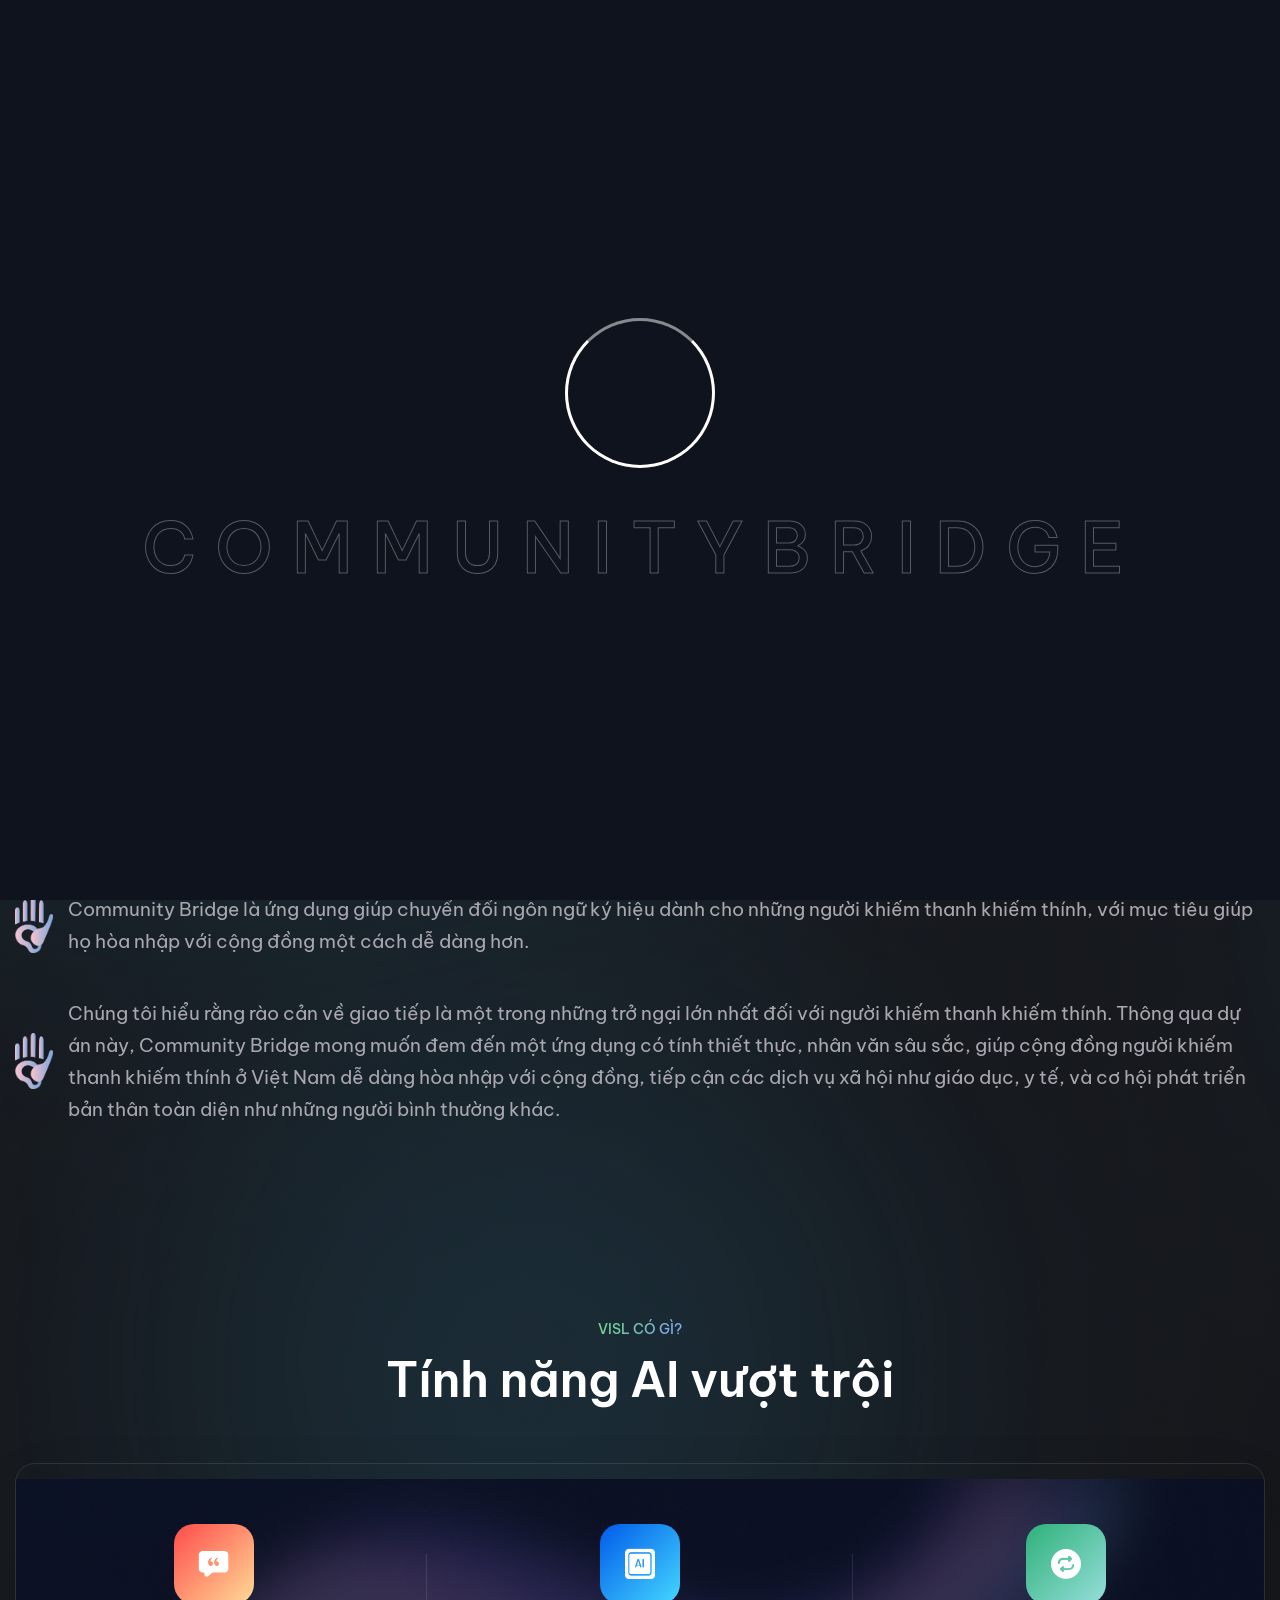
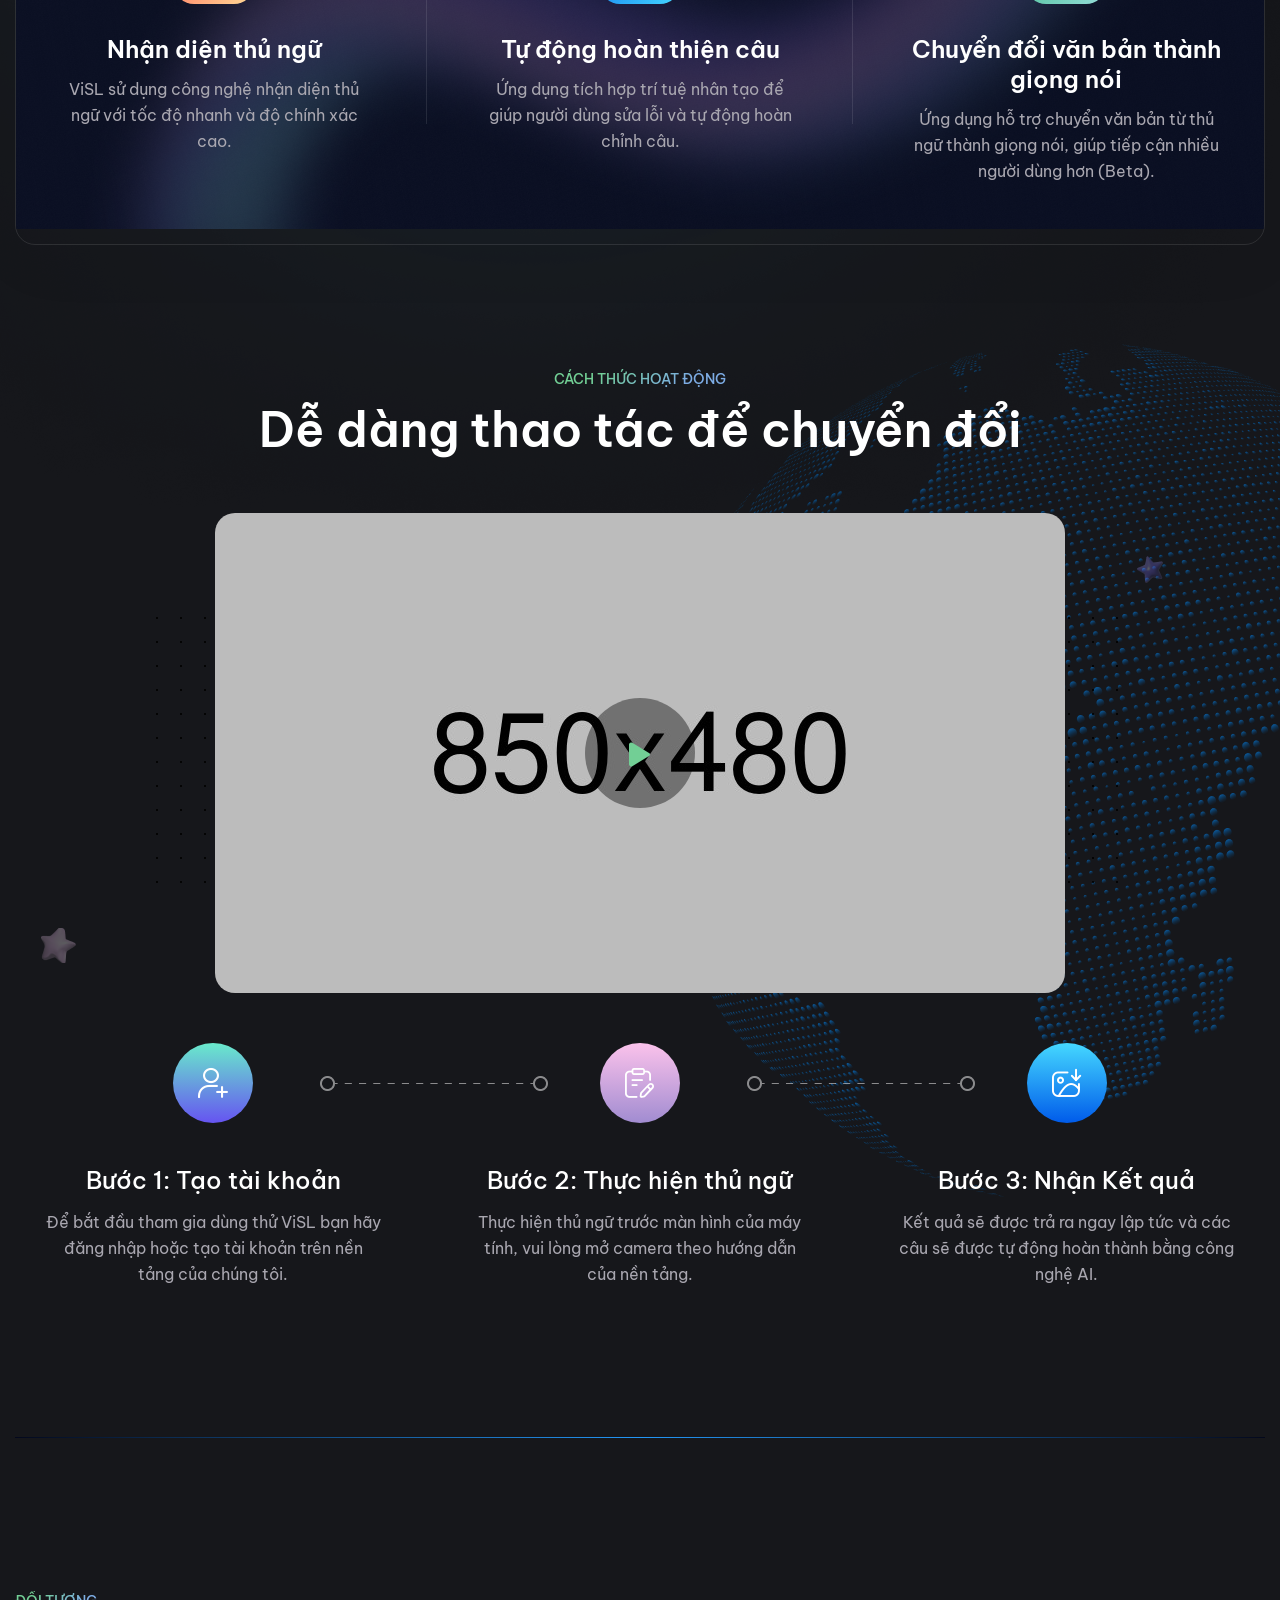
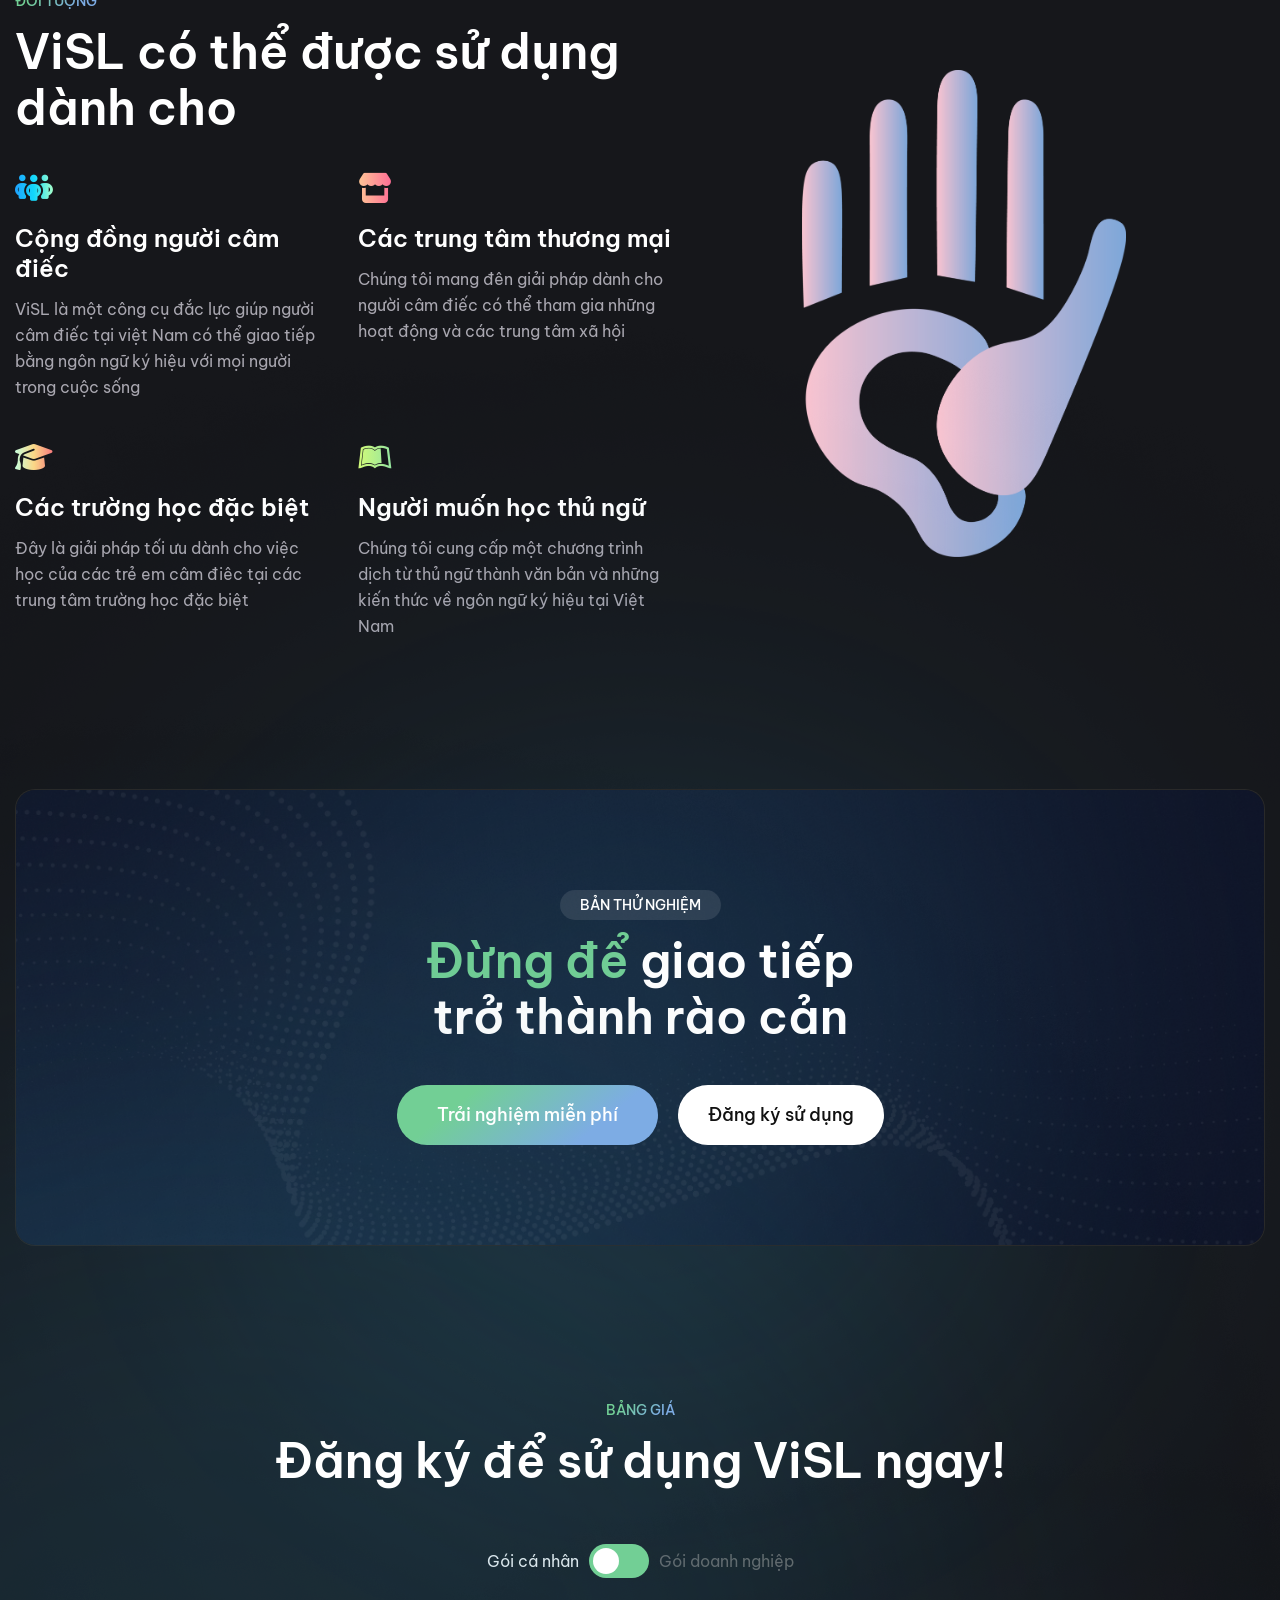
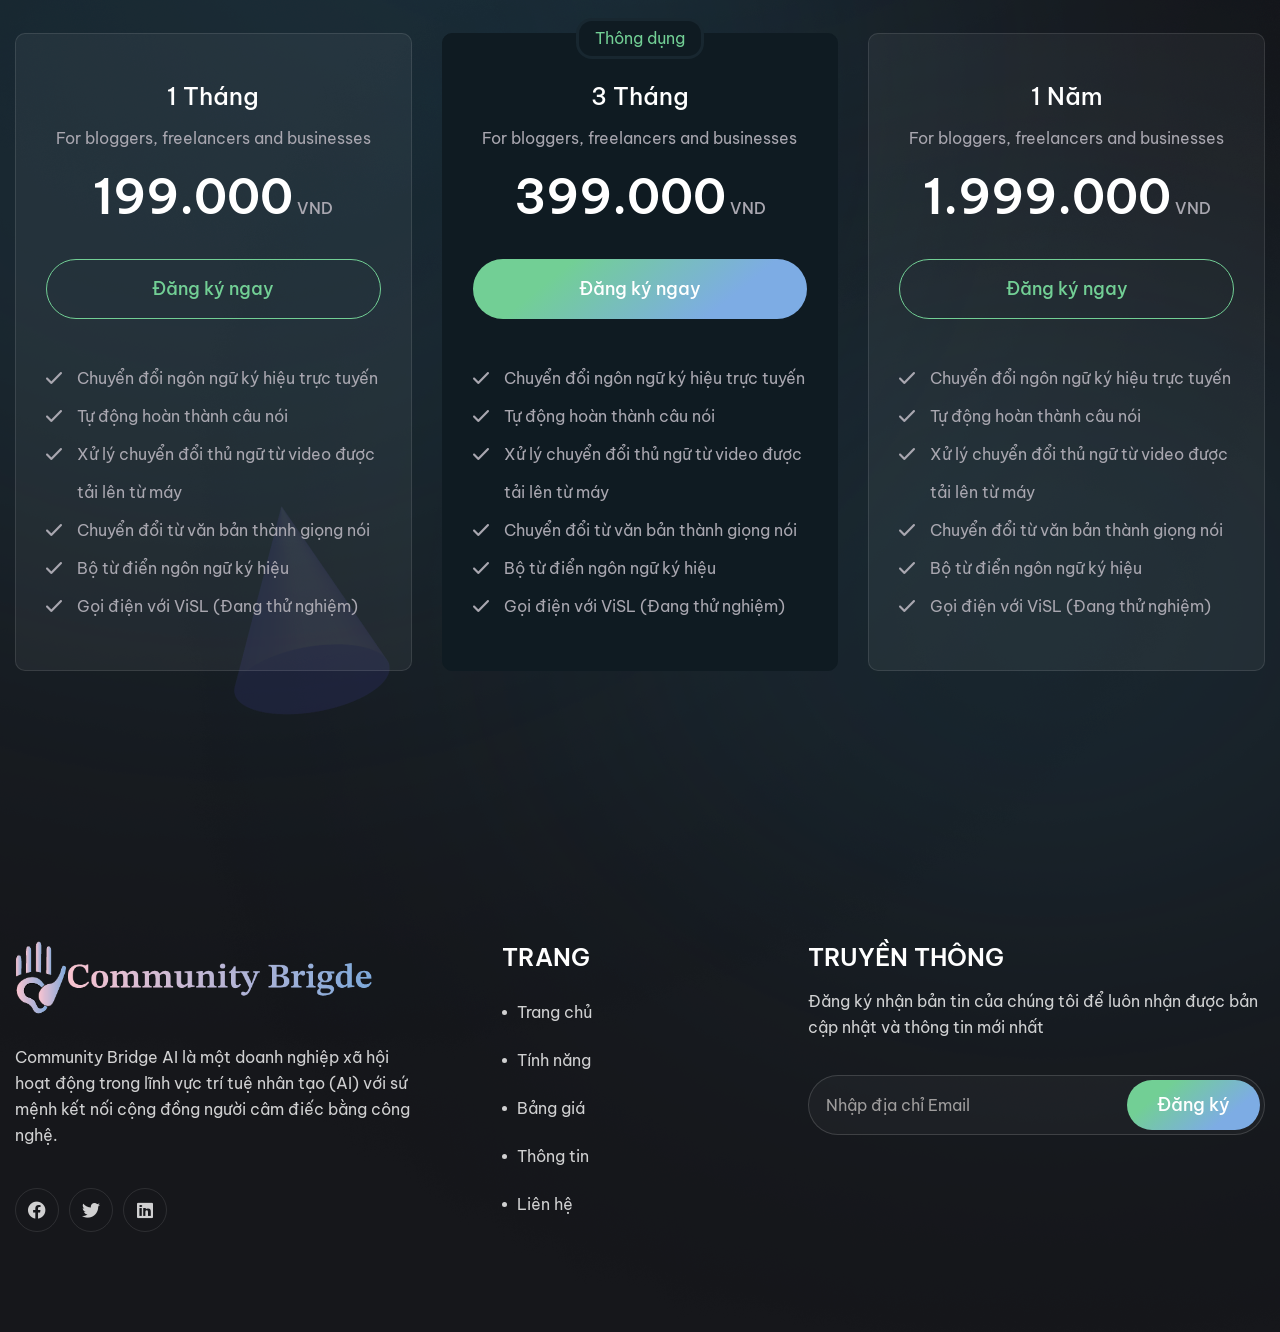
==== Frontend/index.html @ 220fd1aa "first" ====
<!DOCTYPE html>
<html lang="en">
<head>
<meta charset="utf-8">
<meta http-equiv="X-UA-Compatible" content="IE=edge">
<meta name="viewport" content="width=device-width, initial-scale=1.0, maximum-scale=1.0, user-scalable=0">


<title>VietNam SignLanguage Translate</title>

<!-- Fav Icon -->
<link rel="icon" href="./static/images/favicon64.png" type="image/x-icon">

<!-- Google Fonts -->
<link rel="preconnect" href="https://fonts.googleapis.com">
<link rel="preconnect" href="https://fonts.gstatic.com" crossorigin>
<link href="https://fonts.googleapis.com/css2?family=Be+Vietnam+Pro:ital,wght@0,100;0,200;0,300;0,400;0,500;0,600;0,700;0,800;0,900;1,100;1,200;1,300;1,400;1,500;1,600;1,700;1,800;1,900&display=swap" rel="stylesheet">
<link rel="stylesheet" href="https://cdnjs.cloudflare.com/ajax/libs/font-awesome/6.6.0/css/all.min.css">

<!-- Stylesheets -->
<link href="./static/css/font-awesome-all.css" rel="stylesheet">
<link href="./static/css/flaticon.css" rel="stylesheet">
<link href="./static/css/owl.css" rel="stylesheet">
<link href="./static/css/bootstrap.css" rel="stylesheet">
<link href="./static/css/jquery.fancybox.min.css" rel="stylesheet">
<link href="./static/css/animate.css" rel="stylesheet">
<link href="./static/css/aos.css" rel="stylesheet">
<link href="./static/css/nice-select.css" rel="stylesheet">
<link href="./static/css/elpath.css" rel="stylesheet">
<link href="./static/css/color2.css" id="jssDefault" rel="stylesheet">
<link href="./static/css/rtl.css" rel="stylesheet">
<link href="./static/css/style.css" rel="stylesheet">
<link href="./static/css/module-css/banner.css" rel="stylesheet">
<link href="./static/css/module-css/clients.css" rel="stylesheet">
<link href="./static/css/module-css/feature.css" rel="stylesheet">
<link href="./static/css/module-css/integrations.css" rel="stylesheet">
<link href="./static/css/module-css/working.css" rel="stylesheet">
<link href="./static/css/module-css/pricing.css" rel="stylesheet">
<link href="./static/css/module-css/testimonial.css" rel="stylesheet">
<link href="./static/css/module-css/cta.css" rel="stylesheet">
<link href="./static/css/responsive.css" rel="stylesheet">

</head>


<!-- page wrapper -->
<body>

    <div class="boxed_wrapper dark-home dark-color-2 ltr">


        <!-- preloader -->
        <div class="loader-wrap">
            <div class="preloader">
                <!-- <div class="preloader-close">close</div> -->
                <div id="handle-preloader" class="handle-preloader">
                    <div class="animation-preloader">
                        <div class="spinner"></div>
                        <div class="txt-loading">
                            <span data-text-preloader="c" class="letters-loading">
                                c
                            </span>
                            <span data-text-preloader="o" class="letters-loading">
                                o
                            </span>
                            <span data-text-preloader="m" class="letters-loading">
                                m
                            </span>
                            <span data-text-preloader="m" class="letters-loading">
                                m
                            </span>
                            <span data-text-preloader="u" class="letters-loading">
                                u
                            </span>
                            <span data-text-preloader="n" class="letters-loading">
                                n
                            </span>
                            <span data-text-preloader="i" class="letters-loading">
                                i
                            </span>
                            <span data-text-preloader="t" class="letters-loading">
                                t
                            </span>
                            <span data-text-preloader="y" class="letters-loading">
                                y
                            </span>
                            <span data-text-preloader="b" class="letters-loading">
                                b
                            </span>
                            <span data-text-preloader="r" class="letters-loading">
                                r
                            </span>
                            <span data-text-preloader="i" class="letters-loading">
                                i
                            </span>
                            <span data-text-preloader="d" class="letters-loading">
                                d
                            </span>
                            <span data-text-preloader="g" class="letters-loading">
                                g
                            </span>
                            <span data-text-preloader="e" class="letters-loading">
                                e
                            </span>
                        </div>
                    </div>   
                </div>
            </div>
        </div>
        <!-- preloader end -->


        <!-- page-direction -->
        <!-- <div class="page_direction">
            <div class="demo-rtl direction_switch"><button class="rtl">RTL</button></div>
            <div class="demo-ltr direction_switch"><button class="ltr">LTR</button></div>
        </div> -->
        <!-- page-direction end -->


        <!--Search Popup-->
        <!-- <div id="search-popup" class="search-popup">
            <div class="popup-inner">
                <div class="upper-box clearfix">
                    <figure class="logo-box pull-left"><a href="index.html"><img src="./static/images/logo-3.png" alt=""></a></figure>
                    <div class="close-search pull-right"><span class="icon-44"></span></div>
                </div>
                <div class="overlay-layer"></div>
                <div class="auto-container">
                    <div class="search-form">
                        <form method="post" action="index.html">
                            <div class="form-group">
                                <fieldset>
                                    <input type="search" class="form-control" name="search-input" value="" placeholder="Type your keyword and hit" required >
                                    <button type="submit"><i class="icon-1"></i></button>
                                </fieldset>
                            </div>
                        </form>
                    </div>
                </div>
            </div>
        </div> -->


        <!-- main header -->
        <header class="main-header header-style-seven">
            <!-- header-lower -->
            <div class="header-lower">
                <div class="auto-container">
                    <div class="outer-box">
                        <div class="col-lg-2 col-md-6 col-sm-12 logo-box">
                            <figure class="logo"><a href="index.html"><img src="./static/images/logo/logoknen.png" alt="" style="max-width: 120%;"></a></figure>
                        </div>
                        <div class="col-lg-8 col-md-6 col-sm-12 menu-area">
                            <!--Mobile Navigation Toggler-->
                            <div class="mobile-nav-toggler">
                                <i class="icon-bar"></i>
                                <i class="icon-bar"></i>
                                <i class="icon-bar"></i>
                            </div>
                            <nav class="main-menu navbar-expand-md navbar-light clearfix">
                                <div class="collapse navbar-collapse show clearfix" id="navbarSupportedContent">
                                    <ul class="navigation clearfix">
                                        <li><a href="/">TRANG CHỦ</a></li>                                         
                                        <li><a href="#tinhnang">TÍNH NĂNG</a></li> 
                                        <li><a href="#banggia">BẢNG GIÁ</a></li>                                                                               
                                        <li><a href="#">THÔNG TIN</a></li>                                          
                                        <li><a href="/contact">LIÊN HỆ</a></li> 
                                    </ul>
                                </div>
                            </nav>
                        </div>
                        <div class="col-lg-2 col-md-6 col-sm-12">
                            <div class="userinfo" id="user-info" style="opacity: 0;">
                                <div class="ava">
                                    <img src="./static/images/icons/flag-1.png" alt="">
                                </div>
                                <div class="user">
                                    <nav class="main-menu navbar-expand-md navbar-light clearfix">
                                        <ul class="navigation clearfix">
                                            <li class="current dropdown">
                                                <a href="#" id="username-display">{{user}}</a>
                                                <ul>
                                                    <li><a href="#">VISL Translator</a></li>
                                                    <li><a href="#">VISL Videocall</a></li>
                                                    <li><a href="#" onclick="logout()">Đăng xuất</a></li>
                                                </ul>
                                            </li> 
                                        </ul>
                                    </nav>
                                </div>
                            </div>
                        
                            <div class="btn-box" id="user-info-box" style="display: flex; justify-content: center; align-items: center;">
                                <a href="/account" class="theme-btn btn-one" style="padding: 10px 40px;">TÀI KHOẢN</a>
                            </div>
                        </div>
                    </div>
                </div>
            </div>

            <!--sticky Header-->
            <div class="sticky-header">
                <div class="auto-container">
                    <div class="outer-box">
                        <div class="col-lg-2 col-md-6 col-sm-12 logo-box">
                            <figure class="logo"><a href="index.html"><img src="./static/images/logo/logoknen.png" alt="" style="max-width: 120%;"></a></figure>
                        </div>
                        <div class="col-lg-8 col-md-6 col-sm-12 menu-area">
                            <nav class="main-menu clearfix">
                                <!--Keep This Empty / Menu will come through Javascript-->
                            </nav>
                        </div>
                        <div class="col-lg-2 col-md-6 col-sm-12">
                            <div class="userinfo" id="user-info-sticky" style="opacity: 0;">
                                <div class="ava">
                                    <img src="./static/images/icons/flag-1.png" alt="">
                                </div>
                                <div class="user">
                                    <nav class="main-menu-sticky navbar-expand-md navbar-light clearfix">
                                        <ul class="navigation clearfix">
                                            <li class="current dropdown">
                                                <a href="#" id="username-display-sticky">User Name</a>
                                                <ul>
                                                    <li><a href="#">Image Generate</a></li>
                                                    <li><a href="#">Image Generator Dark</a></li>
                                                    <li><a href="/logout" onclick="logout()">Đăng xuất</a></li>
                                                </ul>
                                            </li> 
                                        </ul>
                                    </nav>
                                </div>
                            </div>
                        
                            <div class="btn-box" id="user-info-box-sticky" style="display: flex; justify-content: center; align-items: center;">
                                <a href="/account" class="theme-btn btn-one" style="padding: 10px 40px;">TÀI KHOẢN</a>
                            </div>
                        </div>
                    </div>
                </div>
            </div>
        </header>
        <!-- main-header end -->


        <!-- Mobile Menu  -->
        <div class="mobile-menu">
            <div class="menu-backdrop"></div>
            <div class="close-btn"><i class="fas fa-times"></i></div>
            
            <nav class="menu-box">
                <div class="nav-logo"><a href="index.html"><img src="./static/images/logo-2.png" alt="" title=""></a></div>
                <div class="menu-outer"><!--Here Menu Will Come Automatically Via Javascript / Same Menu as in Header--></div>
                <div class="contact-info">
                    <h4>Contact Info</h4>
                    <ul>
                        <li>Chicago 12, Melborne City, USA</li>
                        <li><a href="tel:+8801682648101">+88 01682648101</a></li>
                        <li><a href="mailto:info@example.com">info@example.com</a></li>
                    </ul>
                </div>
                <div class="social-links">
                    <ul class="clearfix">
                        <li><a href="index.html"><span class="fab fa-twitter"></span></a></li>
                        <li><a href="index.html"><span class="fab fa-facebook-square"></span></a></li>
                        <li><a href="index.html"><span class="fab fa-pinterest-p"></span></a></li>
                        <li><a href="index.html"><span class="fab fa-instagram"></span></a></li>
                        <li><a href="index.html"><span class="fab fa-youtube"></span></a></li>
                    </ul>
                </div>
            </nav>
        </div><!-- End Mobile Menu -->


        <!-- banner-style-seven -->
        <section class="banner-style-seven pb_150 centred">
            <div class="pattern-layer" style="background-image: url(./static/images/shape/shape-54.png);"></div>
            <div class="auto-container">
                <div class="inner-box">
                    <div class="content-box mb_110">
                        <h2>Chuyển đổi ngôn ngữ ký hiệu </br> <span class="animation_text_word"> </span></h2>
                        <p>Chương trình chuyển đổi ngôn ngữ ký hiệu sang văn bản ViSL dành cho cộng đồng người câm, điếc tại Việt Nam</p>
                        <a href="/demo" class="theme-btn btn-one">Dùng thử miễn phí</a>
                    </div>
                    <div class="about-us-content" style="position: relative;">
                        <!-- Logo within the content box -->
                        <div class="logocompany">
                            <img src="./static/images/logo/logoknen.png" alt="Community Bridge Logo" style="width: 20%;">
                        </div>
                        <div class="content-company">
                            <h2>VỀ CHÚNG TÔI</h2>
                            <p>
                                <img src="./static/images/logo/Logoto.png" alt="Icon" > Community Bridge là ứng dụng giúp chuyển đổi ngôn ngữ ký hiệu dành cho những người khiếm thanh khiếm thính, với mục tiêu giúp họ hòa nhập với cộng đồng một cách dễ dàng hơn.
                            </p>
                            <p>
                                <img src="./static/images/logo/Logoto.png" alt="Icon" > Chúng tôi hiểu rằng rào cản về giao tiếp là một trong những trở ngại lớn nhất đối với người khiếm thanh khiếm thính. Thông qua dự án này, Community Bridge mong muốn đem đến một ứng dụng có tính thiết thực, nhân văn sâu sắc, giúp cộng đồng người khiếm thanh khiếm thính ở Việt Nam dễ dàng hòa nhập với cộng đồng, tiếp cận các dịch vụ xã hội như giáo dục, y tế, và cơ hội phát triển bản thân toàn diện như những người bình thường khác.
                            </p>
                        </div>
                        
                    </div>
                    
                </div>
            </div>
        </section>
        <!-- banner-style-seven end -->


        <!-- clients-section -->
        <!-- <section class="clients-section home-7 pt_150 pb_150">
            <div class="auto-container">
                <div class="clients-logo-list">
                    <figure class="clients-logo"><a href="index.html"><img src="./static/images/clients/clients-29.png" alt=""></a></figure>
                    <figure class="clients-logo"><a href="index.html"><img src="./static/images/clients/clients-30.png" alt=""></a></figure>
                    <figure class="clients-logo"><a href="index.html"><img src="./static/images/clients/clients-31.png" alt=""></a></figure>
                    <figure class="clients-logo"><a href="index.html"><img src="./static/images/clients/clients-32.png" alt=""></a></figure>
                    <figure class="clients-logo"><a href="index.html"><img src="./static/images/clients/clients-33.png" alt=""></a></figure>
                </div>
            </div>
        </section> -->
        <!-- clients-section end -->


        <!-- feature-style-three -->
        <section class="feature-style-three pb_120  centred">
            <div class="auto-container" id="tinhnang">
                <div class="sec-title mb_55">
                    <span class="sub-title">ViSL có gì?</span>
                    <h2>Tính năng AI vượt trội</h2>
                </div>
                <div class="inner-container">
                    <div class="shape" style="background-image: url(./static/images/shape/shape-55.png);"></div>
                    <div class="row clearfix">
                        <div class="col-lg-4 col-md-6 col-sm-12 feature-block">
                            <div class="feature-block-two">
                                <div class="inner-box">
                                    <div class="icon-box"><i class="icon-17"></i></div>
                                    <h3><a href="index-5.html">Nhận diện thủ ngữ</a></h3>
                                    <p>ViSL sử dụng công nghệ nhận diện thủ ngữ với tốc độ nhanh và độ chính xác cao.</p>
                                </div>
                            </div>
                        </div>
                        <div class="col-lg-4 col-md-6 col-sm-12 feature-block">
                            <div class="feature-block-two">
                                <div class="inner-box">
                                    <div class="icon-box"><i class="icon-16"></i></div>
                                    <h3><a href="index-5.html">Tự động hoàn thiện câu</a></h3>
                                    <p>Ứng dụng tích hợp trí tuệ nhân tạo để giúp người dùng sửa lỗi và tự động hoàn chỉnh câu.</p>
                                </div>
                            </div>
                        </div>
                        <div class="col-lg-4 col-md-6 col-sm-12 feature-block">
                            <div class="feature-block-two">
                                <div class="inner-box">
                                    <div class="icon-box"><i class="icon-18"></i></div>
                                    <h3><a href="index-5.html">Chuyển đổi văn bản thành giọng nói</a></h3>
                                    <p>Ứng dụng hỗ trợ chuyển văn bản từ thủ ngữ thành giọng nói, giúp tiếp cận nhiều người dùng hơn (Beta).</p>
                                </div>
                            </div>
                        </div>
                    </div>
                </div>
            </div>
        </section>
        <!-- feature-style-three end -->


        <!-- integrations-style-five -->
        <!-- <section class="integrations-style-five">
            <div class="pattern-layer" style="background-image: url(./static/images/shape/shape-58.png);"></div>
            <div class="outer-container">
                <ul class="list-item mb_25">
                    <li>
                        <div class="icon"><img src="./static/images/icons/icon-10.png" alt=""></div>
                        <h4>New Intuitive Editor</h4>
                    </li>
                    <li>
                        <div class="icon"><img src="./static/images/icons/icon-11.png" alt=""></div>
                        <h4>Follow up Emails</h4>
                    </li>
                    <li>
                        <div class="icon"><img src="./static/images/icons/icon-12.png" alt=""></div>
                        <h4>Image Generate</h4>
                    </li>
                    <li>
                        <div class="icon"><img src="./static/images/icons/icon-13.png" alt=""></div>
                        <h4>Voice Changing</h4>
                    </li>
                    <li>
                        <div class="icon"><img src="./static/images/icons/icon-14.png" alt=""></div>
                        <h4>Store Management</h4>
                    </li>
                    <li>
                        <div class="icon"><img src="./static/images/icons/icon-15.png" alt=""></div>
                        <h4>Business Management</h4>
                    </li>
                    <li>
                        <div class="icon"><img src="./static/images/icons/icon-10.png" alt=""></div>
                        <h4>New Intuitive Editor</h4>
                    </li>
                    <li>
                        <div class="icon"><img src="./static/images/icons/icon-11.png" alt=""></div>
                        <h4>Follow up Emails</h4>
                    </li>
                    <li>
                        <div class="icon"><img src="./static/images/icons/icon-12.png" alt=""></div>
                        <h4>Image Generate</h4>
                    </li>
                    <li>
                        <div class="icon"><img src="./static/images/icons/icon-13.png" alt=""></div>
                        <h4>Voice Changing</h4>
                    </li>
                    <li>
                        <div class="icon"><img src="./static/images/icons/icon-14.png" alt=""></div>
                        <h4>Store Management</h4>
                    </li>
                    <li>
                        <div class="icon"><img src="./static/images/icons/icon-15.png" alt=""></div>
                        <h4>Business Management</h4>
                    </li>
                    <li>
                        <div class="icon"><img src="./static/images/icons/icon-10.png" alt=""></div>
                        <h4>New Intuitive Editor</h4>
                    </li>
                    <li>
                        <div class="icon"><img src="./static/images/icons/icon-11.png" alt=""></div>
                        <h4>Follow up Emails</h4>
                    </li>
                    <li>
                        <div class="icon"><img src="./static/images/icons/icon-12.png" alt=""></div>
                        <h4>Image Generate</h4>
                    </li>
                    <li>
                        <div class="icon"><img src="./static/images/icons/icon-13.png" alt=""></div>
                        <h4>Voice Changing</h4>
                    </li>
                    <li>
                        <div class="icon"><img src="./static/images/icons/icon-14.png" alt=""></div>
                        <h4>Store Management</h4>
                    </li>
                    <li>
                        <div class="icon"><img src="./static/images/icons/icon-15.png" alt=""></div>
                        <h4>Business Management</h4>
                    </li>
                </ul>
                <ul class="list-item">
                    <li>
                        <div class="icon"><img src="./static/images/icons/icon-12.png" alt=""></div>
                        <h4>Image Generate</h4>
                    </li>
                    <li>
                        <div class="icon"><img src="./static/images/icons/icon-13.png" alt=""></div>
                        <h4>Voice Changing</h4>
                    </li>
                    <li>
                        <div class="icon"><img src="./static/images/icons/icon-14.png" alt=""></div>
                        <h4>Store Management</h4>
                    </li>
                    <li>
                        <div class="icon"><img src="./static/images/icons/icon-15.png" alt=""></div>
                        <h4>Business Management</h4>
                    </li>
                    <li>
                        <div class="icon"><img src="./static/images/icons/icon-16.png" alt=""></div>
                        <h4>Content Creating</h4>
                    </li>
                    <li>
                        <div class="icon"><img src="./static/images/icons/icon-17.png" alt=""></div>
                        <h4>Data Analytics</h4>
                    </li>
                    <li>
                        <div class="icon"><img src="./static/images/icons/icon-12.png" alt=""></div>
                        <h4>Image Generate</h4>
                    </li>
                    <li>
                        <div class="icon"><img src="./static/images/icons/icon-13.png" alt=""></div>
                        <h4>Voice Changing</h4>
                    </li>
                    <li>
                        <div class="icon"><img src="./static/images/icons/icon-14.png" alt=""></div>
                        <h4>Store Management</h4>
                    </li>
                    <li>
                        <div class="icon"><img src="./static/images/icons/icon-15.png" alt=""></div>
                        <h4>Business Management</h4>
                    </li>
                    <li>
                        <div class="icon"><img src="./static/images/icons/icon-16.png" alt=""></div>
                        <h4>Content Creating</h4>
                    </li>
                    <li>
                        <div class="icon"><img src="./static/images/icons/icon-17.png" alt=""></div>
                        <h4>Data Analytics</h4>
                    </li>
                    <li>
                        <div class="icon"><img src="./static/images/icons/icon-12.png" alt=""></div>
                        <h4>Image Generate</h4>
                    </li>
                    <li>
                        <div class="icon"><img src="./static/images/icons/icon-13.png" alt=""></div>
                        <h4>Voice Changing</h4>
                    </li>
                    <li>
                        <div class="icon"><img src="./static/images/icons/icon-14.png" alt=""></div>
                        <h4>Store Management</h4>
                    </li>
                    <li>
                        <div class="icon"><img src="./static/images/icons/icon-15.png" alt=""></div>
                        <h4>Business Management</h4>
                    </li>
                    <li>
                        <div class="icon"><img src="./static/images/icons/icon-16.png" alt=""></div>
                        <h4>Content Creating</h4>
                    </li>
                    <li>
                        <div class="icon"><img src="./static/images/icons/icon-17.png" alt=""></div>
                        <h4>Data Analytics</h4>
                    </li>
                </ul>
            </div>
        </section> -->
        <!-- integrations-style-five end -->


        <!-- working-style-three -->
        <section class="working-style-three centred pb_120">
            <div class="pattern-layer-2" style="background-image: url(./static/images/shape/shape-56.png);"></div>
            <div class="auto-container">
                <div class="sec-title mb_55">
                    <span class="sub-title">Cách thức hoạt động</span>
                    <h2>Dễ dàng thao tác để chuyển đổi</h2>
                </div>
                <div class="upper-box mb_50 p_relative">
                    <div class="image-shape">
                        <div class="shape-1" style="background-image: url(./static/images/shape/shape-36.png);"></div>
                        <div class="shape-2 rotate-me" style="background-image: url(./static/images/shape/shape-37.png);"></div>
                        <div class="shape-3 rotate-me" style="background-image: url(./static/images/shape/shape-38.png);"></div>
                    </div>
                    <div class="video-inner" style="background-image: url(./static/images/resource/video-2.jpg);">
                        <div class="video-btn">
                            <a href="https://www.youtube.com/watch?v=nfP5N9Yc72A&amp;t=28s" class="lightbox-image video-btn" data-caption=""><i class="icon-15"></i></a>
                        </div>    
                    </div>
                </div>
                <div class="row clearfix">
                    <div class="col-lg-4 col-md-6 col-sm-12 working-block">
                        <div class="working-block-two">
                            <div class="inner-box">
                                <div class="shape" style="background-image: url(./static/images/shape/shape-13.png);"></div>
                                <div class="icon-box"><i class="icon-10"></i></div>
                                <h3>Bước 1: Tạo tài khoản</h3>
                                <p>Để bắt đầu tham gia dùng thử ViSL bạn hãy đăng nhập hoặc tạo tài khoản trên nền tảng của chúng tôi.</p>
                            </div>
                        </div>
                    </div>
                    <div class="col-lg-4 col-md-6 col-sm-12 working-block">
                        <div class="working-block-two">
                            <div class="inner-box">
                                <div class="shape" style="background-image: url(./static/images/shape/shape-13.png);"></div>
                                <div class="icon-box"><i class="icon-11"></i></div>
                                <h3>Bước 2: Thực hiện thủ ngữ</h3>
                                <p>Thực hiện thủ ngữ trước màn hình của máy tính, vui lòng mở camera theo hướng dẫn của nền tảng.</p>
                            </div>
                        </div>
                    </div>
                    <div class="col-lg-4 col-md-6 col-sm-12 working-block">
                        <div class="working-block-two">
                            <div class="inner-box">
                                <div class="icon-box"><i class="icon-12"></i></div>
                                <h3>Bước 3: Nhận Kết quả</h3>
                                <p>Kết quả sẽ được trả ra ngay lập tức và các câu sẽ được tự động hoàn thành bằng công nghệ AI.</p>
                            </div>
                        </div>
                    </div>
                </div>
            </div>
        </section>
        <!-- working-style-three end -->


        <!-- feature-style-five -->
        <section class="feature-style-five">
            <div class="auto-container">
                <div class="inner-container pt_150 pb_150">
                    <div class="row align-items-center">
                        <div class="col-lg-7 col-md-12 col-sm-12 content-column">
                            <div class="content_block_seven">
                                <div class="content-box mr_60">
                                    <div class="sec-title mb_35">
                                        <span class="sub-title">Đối tượng</span>
                                        <h2>ViSL có thể được sử dụng dành cho</h2>
                                    </div>
                                    <div class="inner-box">
                                        <div class="row clearfix">
                                            <div class="col-lg-6 col-md-6 col-sm-12 single-column">
                                                <div class="single-item mb_40">
                                                    <div class="icon-box"><i class="fa-solid fa-people-group" style="color: #72cf95;"></i></div>
                                                    <h3>Cộng đồng người câm điếc</h3>
                                                    <p>ViSL là một công cụ đắc lực giúp người câm điếc tại việt Nam có thể giao tiếp bằng ngôn ngữ ký hiệu với mọi người trong cuộc sống </p>
                                                </div>
                                            </div>
                                            <div class="col-lg-6 col-md-6 col-sm-12 single-column">
                                                <div class="single-item mb_40">
                                                    <div class="icon-box"><i class="fa-solid fa-store" style="color: #72cf95;"></i></div>
                                                    <h3>Các trung tâm thương mại</h3>
                                                    <p>Chúng tôi mang đên giải pháp dành cho người câm điếc có thể tham gia những hoạt động và các trung tâm xã hội</p>
                                                </div>
                                            </div>
                                            <div class="col-lg-6 col-md-6 col-sm-12 single-column">
                                                <div class="single-item">
                                                    <div class="icon-box"><i class="fa-solid fa-graduation-cap" style="color: #72cf95;"></i></div>
                                                    <h3>Các trường học đặc biệt</h3>
                                                    <p>Đây là giải pháp tối ưu dành cho việc học của các trẻ em câm điêc tại các trung tâm trường học đặc biệt</p>
                                                </div>
                                            </div>
                                            <div class="col-lg-6 col-md-6 col-sm-12 single-column">
                                                <div class="single-item">
                                                    <div class="icon-box"><i class="fa-brands fa-leanpub" style="color: #72cf95;"></i></div>
                                                    <h3>Người muốn học thủ ngữ</h3>
                                                    <p>Chúng tôi cung cấp một chương trình dịch từ thủ ngữ thành văn bản và những kiến thức về ngôn ngữ ký hiệu tại Việt Nam</p>
                                                </div>
                                            </div>
                                        </div>
                                    </div>
                                </div>
                            </div>
                        </div>
                        <div class="col-lg-5 col-md-12 col-sm-12 image-column">
                            <div class="image-box ml_40">
                                <figure class="image"><img src="./static/images/logo/Logoto.png" alt=""></figure>
                                
                            </div>
                        </div>
                    </div>
                </div>
            </div>
        </section>
        <!-- feature-style-five end -->


        <!-- cta-style-two -->
        <section class="cta-style-two centred">
            <div class="pattern-layer-2" style="background-image: url(./static/images/shape/shape-59.png);"></div>
            <div class="auto-container">
                <div class="inner-container">
                    <div class="pattern-layer" style="background-image: url(./static/images/shape/shape-57.png);"></div>
                    <div class="sec-title light mb_40">
                        <span class="sub-title-three">Bản thử nghiệm</span>
                        <h2><span>Đừng để  </span>giao tiếp<br>trở thành rào cản</h2>
                    </div>
                    <!-- <p>Convert word into an Sales in more second</p> -->
                    <div class="btn-box">
                        <a href="index-6.html" class="theme-btn btn-one mr_20">Trải nghiệm miễn phí</a>
                        <a href="index-6.html" class="theme-btn btn-two">Đăng ký sử dụng</a>
                    </div>
                </div>
            </div>
        </section>
        <!-- cta-style-two end -->


        <!-- pricing-style-four -->
        <section class="pricing-style-four pt_150 pb_120 centred">
            <div class="pattern-layer" >
                <div class="pattern-1" style="background-image: url(./static/images/shape/shape-60.png);"></div>
                <div class="pattern-2" style="background-image: url(./static/images/shape/shape-61.png);"></div>
                <div class="pattern-3 float-bob-y" style="background-image: url(./static/images/shape/shape-62.png);"></div>
            </div>
            <div class="auto-container">
                <div class="sec-title mb_55">
                    <span class="sub-title">Bảng giá</span>
                    <h2>Đăng ký để sử dụng ViSL ngay!</h2>
                </div>
                <div class="tabs-box">
                    <!-- <div class="tab-btn-box p_relative mb_60">
                        <ul class="tab-btns tab-buttons p_relative clearfix">
                            <li class="tab-btn active-btn" data-tab="#tab-1">Gói cá nhân</li>
                            <li class="tab-btn" data-tab="#tab-2">Gói doanh nghiệp</li>
                        </ul>
                    </div> -->

                    <div class="toggle-container mb_55" id="banggia">
                        <div class="toggle-label">
                            <span id="monthly" class="active">Gói cá nhân</span>
                            
                        </div>
                
                        <label class="switch">
                            <input type="checkbox" id="billing-toggle">
                            <span class="slider"></span>
                        </label>
                
                        <div class="toggle-label">
                            <span id="annually">Gói doanh nghiệp</span>
                            
                        </div>
                    </div>

                    <div class="tabs-content">
                        <div class="tab active-tab" id="tab-1">
                            <div class="row clearfix">
                                <div class="col-lg-4 col-md-6 col-sm-12 pricing-block">
                                    <div class="pricing-block-two">
                                        <div class="pricing-table">
                                            <div class="table-header mb_40">
                                                <h3>1 Tháng</h3>
                                                <p>For bloggers, freelancers and businesses</p>
                                                <h2>199.000<span> VND</span></h2>
                                                <a href="index-3.html" class="theme-btn btn-three">Đăng ký ngay</a>
                                            </div>
                                            <div class="table-content">
                                                <ul class="feature-list clearfix">
                                                    <li>Chuyển đổi ngôn ngữ ký hiệu trực tuyến</li>
                                                    <li>Tự động hoàn thành câu nói</li>
                                                    <li>Xử lý chuyển đổi thủ ngữ từ video được tải lên từ máy</li>
                                                    <li>Chuyển đổi từ văn bản thành giọng nói</li>
                                                    <li>Bộ từ điển ngôn ngữ ký hiệu</li>
                                                    <li>Gọi điện với ViSL (Đang thử nghiệm)</li>
                                                </ul>
                                            </div>
                                        </div>
                                    </div>
                                </div>
                                <div class="col-lg-4 col-md-6 col-sm-12 pricing-block">
                                    <div class="pricing-block-two active-block">
                                        <div class="pricing-table">
                                            <div class="tagprice">
                                                <div class="bestsale">
                                                    <div>Thông dụng</div>
                                                </div>
                                            </div>
                                            <div class="table-header mb_40">
                                                <h3>3 Tháng</h3>
                                                <p>For bloggers, freelancers and businesses</p>
                                                <h2>399.000<span> VND</span></h2>
                                                <a href="index-3.html" class="theme-btn btn-one">Đăng ký ngay</a>
                                            </div>
                                            <div class="table-content">
                                                <ul class="feature-list clearfix">
                                                    <li>Chuyển đổi ngôn ngữ ký hiệu trực tuyến</li>
                                                    <li>Tự động hoàn thành câu nói</li>
                                                    <li>Xử lý chuyển đổi thủ ngữ từ video được tải lên từ máy</li>
                                                    <li>Chuyển đổi từ văn bản thành giọng nói</li>
                                                    <li>Bộ từ điển ngôn ngữ ký hiệu</li>
                                                    <li>Gọi điện với ViSL (Đang thử nghiệm)</li>
                                                </ul>
                                            </div>
                                        </div>
                                    </div>
                                </div>
                                <div class="col-lg-4 col-md-6 col-sm-12 pricing-block">
                                    <div class="pricing-block-two">
                                        <div class="pricing-table">
                                            <div class="table-header mb_40">
                                                <h3>1 Năm</h3>
                                                <p>For bloggers, freelancers and businesses</p>
                                                <h2>1.999.000<span> VND</span></h2>
                                                <a href="index-3.html" class="theme-btn btn-three">Đăng ký ngay</a>
                                            </div>
                                            <div class="table-content">
                                                <ul class="feature-list clearfix">
                                                    <li>Chuyển đổi ngôn ngữ ký hiệu trực tuyến</li>
                                                    <li>Tự động hoàn thành câu nói</li>
                                                    <li>Xử lý chuyển đổi thủ ngữ từ video được tải lên từ máy</li>
                                                    <li>Chuyển đổi từ văn bản thành giọng nói</li>
                                                    <li>Bộ từ điển ngôn ngữ ký hiệu</li>
                                                    <li>Gọi điện với ViSL (Đang thử nghiệm)</li>
                                                </ul>
                                            </div>
                                        </div>
                                    </div>
                                </div>
                            </div>
                        </div>
                        <div class="tab" id="tab-2">
                            <div class="row clearfix" style="justify-content: center;">
                                <div class="col-lg-5 col-md-6 col-sm-12 pricing-block">
                                    <div class="pricing-block-two">
                                        <div class="pricing-table">
                                            <div class="table-header mb_40">
                                                <h3>Doanh Nghiệp</h3>
                                                <p>Dành cho doanh nghiệp có nhu cầu sở hữu công nghệ nguyên bản từ ViSL</p>
                                                <h2>Liên hệ chúng tôi</h2>
                                                <a href="index-3.html" class="theme-btn btn-three">Yêu cầu tư vấn</a>
                                            </div>
                                            <div class="table-content">
                                                <ul class="feature-list clearfix">
                                                    <li>Chuyển đổi ngôn ngữ ký hiệu trực tuyến</li>
                                                    <li>Tự động hoàn thành câu nói</li>
                                                    <li>Xử lý chuyển đổi thủ ngữ từ video được tải lên từ máy</li>
                                                    <li>Chuyển đổi từ văn bản thành giọng nói</li>
                                                    <li>Bộ từ điển ngôn ngữ ký hiệu</li>
                                                    <li>Gọi điện với ViSL (Đang thử nghiệm)</li>
                                                    <li>Cài đặt API</li>
                                                    <li>Tùy chọn cấu hình</li>
                                                    <li>Chiết khấu lớn</li>
                                                    <li>Thiết kế riêng biệt</li>
                                                    <li>Pretrain và Finetune ViSL</li>
                                                </ul>
                                            </div>
                                        </div>
                                    </div>
                                </div>
                            </div>
                        </div>
                    </div>
                </div>
            </div>
        </section>
        <!-- pricing-style-four end -->


        <!-- testimonial-section -->
        <!-- <section class="testimonial-section centred pb_140">
            <div class="shape">
                <div class="shape-3" style="background-image: url(./static/images/shape/shape-45.png);"></div>
                <div class="shape-2" style="background-image: url(./static/images/shape/shape-63.png);"></div>
            </div>
            <div class="auto-container">
                <div class="sec-title mb_55">
                    <span class="sub-title">Testimonials</span>
                    <h2>Love from Users</h2>
                </div>
                <div class="three-item-carousel owl-carousel owl-theme owl-nav-none dots-style-one">
                    <div class="testimonial-block-one">
                        <div class="inner-box">
                            <figure class="thumb-box"><img src="./static/images/resource/testimonial-5.png" alt=""></figure>
                            <h4>Atalia Helena</h4>
                            <span class="designation">UI Designer</span>
                            <ul class="rating">
                                <li><i class="icon-19"></i></li>
                                <li><i class="icon-19"></i></li>
                                <li><i class="icon-19"></i></li>
                                <li><i class="icon-19"></i></li>
                                <li><i class="icon-19"></i></li>
                            </ul>
                            <p>“Fames gravid nulam lectus vivera placert utricies. Lorem ipsum dolor sit amet  more vel turpis penabus. Fusce eleifend loremo suscipit teach or moeto”</p>
                        </div>
                    </div>
                    <div class="testimonial-block-one">
                        <div class="inner-box">
                            <figure class="thumb-box"><img src="./static/images/resource/testimonial-6.png" alt=""></figure>
                            <h4>William Brandon</h4>
                            <span class="designation">App Developer</span>
                            <ul class="rating">
                                <li><i class="icon-19"></i></li>
                                <li><i class="icon-19"></i></li>
                                <li><i class="icon-19"></i></li>
                                <li><i class="icon-19"></i></li>
                                <li><i class="icon-19"></i></li>
                            </ul>
                            <p>“Fames gravid nulam lectus vivera placert utricies. Lorem ipsum dolor sit amet  more vel turpis penabus. Fusce eleifend loremo suscipit teach or moeto”</p>
                        </div>
                    </div>
                    <div class="testimonial-block-one">
                        <div class="inner-box">
                            <figure class="thumb-box"><img src="./static/images/resource/testimonial-7.png" alt=""></figure>
                            <h4>Daniel Macron</h4>
                            <span class="designation">App Developer</span>
                            <ul class="rating">
                                <li><i class="icon-19"></i></li>
                                <li><i class="icon-19"></i></li>
                                <li><i class="icon-19"></i></li>
                                <li><i class="icon-19"></i></li>
                                <li><i class="icon-19"></i></li>
                            </ul>
                            <p>“Fames gravid nulam lectus vivera placert utricies. Lorem ipsum dolor sit amet  more vel turpis penabus. Fusce eleifend loremo suscipit teach or moeto”</p>
                        </div>
                    </div>
                    <div class="testimonial-block-one">
                        <div class="inner-box">
                            <figure class="thumb-box"><img src="./static/images/resource/testimonial-5.png" alt=""></figure>
                            <h4>Atalia Helena</h4>
                            <span class="designation">UI Designer</span>
                            <ul class="rating">
                                <li><i class="icon-19"></i></li>
                                <li><i class="icon-19"></i></li>
                                <li><i class="icon-19"></i></li>
                                <li><i class="icon-19"></i></li>
                                <li><i class="icon-19"></i></li>
                            </ul>
                            <p>“Fames gravid nulam lectus vivera placert utricies. Lorem ipsum dolor sit amet  more vel turpis penabus. Fusce eleifend loremo suscipit teach or moeto”</p>
                        </div>
                    </div>
                    <div class="testimonial-block-one">
                        <div class="inner-box">
                            <figure class="thumb-box"><img src="./static/images/resource/testimonial-6.png" alt=""></figure>
                            <h4>William Brandon</h4>
                            <span class="designation">App Developer</span>
                            <ul class="rating">
                                <li><i class="icon-19"></i></li>
                                <li><i class="icon-19"></i></li>
                                <li><i class="icon-19"></i></li>
                                <li><i class="icon-19"></i></li>
                                <li><i class="icon-19"></i></li>
                            </ul>
                            <p>“Fames gravid nulam lectus vivera placert utricies. Lorem ipsum dolor sit amet  more vel turpis penabus. Fusce eleifend loremo suscipit teach or moeto”</p>
                        </div>
                    </div>
                    <div class="testimonial-block-one">
                        <div class="inner-box">
                            <figure class="thumb-box"><img src="./static/images/resource/testimonial-7.png" alt=""></figure>
                            <h4>Daniel Macron</h4>
                            <span class="designation">App Developer</span>
                            <ul class="rating">
                                <li><i class="icon-19"></i></li>
                                <li><i class="icon-19"></i></li>
                                <li><i class="icon-19"></i></li>
                                <li><i class="icon-19"></i></li>
                                <li><i class="icon-19"></i></li>
                            </ul>
                            <p>“Fames gravid nulam lectus vivera placert utricies. Lorem ipsum dolor sit amet  more vel turpis penabus. Fusce eleifend loremo suscipit teach or moeto”</p>
                        </div>
                    </div>
                    <div class="testimonial-block-one">
                        <div class="inner-box">
                            <figure class="thumb-box"><img src="./static/images/resource/testimonial-5.png" alt=""></figure>
                            <h4>Atalia Helena</h4>
                            <span class="designation">UI Designer</span>
                            <ul class="rating">
                                <li><i class="icon-19"></i></li>
                                <li><i class="icon-19"></i></li>
                                <li><i class="icon-19"></i></li>
                                <li><i class="icon-19"></i></li>
                                <li><i class="icon-19"></i></li>
                            </ul>
                            <p>“Fames gravid nulam lectus vivera placert utricies. Lorem ipsum dolor sit amet  more vel turpis penabus. Fusce eleifend loremo suscipit teach or moeto”</p>
                        </div>
                    </div>
                    <div class="testimonial-block-one">
                        <div class="inner-box">
                            <figure class="thumb-box"><img src="./static/images/resource/testimonial-6.png" alt=""></figure>
                            <h4>William Brandon</h4>
                            <span class="designation">App Developer</span>
                            <ul class="rating">
                                <li><i class="icon-19"></i></li>
                                <li><i class="icon-19"></i></li>
                                <li><i class="icon-19"></i></li>
                                <li><i class="icon-19"></i></li>
                                <li><i class="icon-19"></i></li>
                            </ul>
                            <p>“Fames gravid nulam lectus vivera placert utricies. Lorem ipsum dolor sit amet  more vel turpis penabus. Fusce eleifend loremo suscipit teach or moeto”</p>
                        </div>
                    </div>
                    <div class="testimonial-block-one">
                        <div class="inner-box">
                            <figure class="thumb-box"><img src="./static/images/resource/testimonial-7.png" alt=""></figure>
                            <h4>Daniel Macron</h4>
                            <span class="designation">App Developer</span>
                            <ul class="rating">
                                <li><i class="icon-19"></i></li>
                                <li><i class="icon-19"></i></li>
                                <li><i class="icon-19"></i></li>
                                <li><i class="icon-19"></i></li>
                                <li><i class="icon-19"></i></li>
                            </ul>
                            <p>“Fames gravid nulam lectus vivera placert utricies. Lorem ipsum dolor sit amet  more vel turpis penabus. Fusce eleifend loremo suscipit teach or moeto”</p>
                        </div>
                    </div>
                </div>
            </div>
        </section> -->
        <!-- testimonial-section end -->

        <!-- main-footer -->
        <footer class="main-footer">
            <div class="auto-container">
                <div class="widget-section">
                    <div class="row clearfix">
                        <div class="col-lg-4 col-md-6 col-sm-12 footer-column">
                            <div class="footer-widget logo-widget">
                                <figure class="footer-logo"><a href="index.html"><img src="./static/images/logo/logoknen.png" alt="" style="max-width: 90%;"></a></figure>
                                <p>Community Bridge AI là một doanh nghiệp xã hội hoạt động trong lĩnh vực trí tuệ nhân tạo (AI) với sứ mệnh kết nối cộng đồng người câm điếc bằng công nghệ.</p>
                                <ul class="social-links clearfix">
                                    <li><a href="index.html"><i class="fa-brands fa-facebook"></i></a></li>
                                    <li><a href="index.html"><i class="fa-brands fa-twitter"></i></a></li>
                                    <li><a href="index.html"><i class="fa-brands fa-linkedin"></i></a></li>
                                    <!-- <li><a href="index.html"><i class="fa-brands fa-dribbble"></i></a></li> -->
                                </ul>
                            </div>
                        </div>
                        <div class="col-lg-4 col-md-6 col-sm-12 footer-column">
                            <div class="footer-widget links-widget ml_60">
                                <div class="widget-title">
                                    <h3>TRANG</h3> 
                                </div>
                                <div class="widget-content">
                                    <ul class="links-list clearfix">
                                        <li><a href="about.html">Trang chủ</a></li>
                                        <li><a href="contact.html">Tính năng</a></li>
                                        <li><a href="blog.html">Bảng giá</a></li>
                                        <li><a href="shop.html">Thông tin</a></li>
                                        <li><a href="contact.html">Liên hệ</a></li>
                                    </ul>
                                </div>
                            </div>
                        </div>
                        <div class="col-lg-4 col-md-6 col-sm-12 footer-column">
                            <div class="footer-widget subscribe-widget">
                                <div class="widget-title">
                                    <h3>TRUYỀN THÔNG</h3> 
                                </div>
                                <div class="widget-content">
                                    <p>Đăng ký nhận bản tin của chúng tôi để luôn nhận được bản cập nhật và thông tin mới nhất</p>
                                    <div class="form-inner">
                                        <form method="post" action="contact.html">
                                            <div class="form-group">
                                                <input type="email" name="email" placeholder="Nhập địa chỉ Email" required>
                                                <button type="submit" class="theme-btn btn-one">Đăng ký</button>
                                            </div>
                                        </form>
                                    </div>
                                </div>
                            </div>
                        </div>
                    </div>
                </div>
            </div>
            <!-- <div class="footer-bottom centred">
                <div class="auto-container">
                    <div class="copyright"><p>Copyright &copy; 2023 <a href="index.html">Sensai</a>, Inc. All Rights Reserved</p></div>
                </div>
            </div> -->
        </footer>
        <!-- main-footer end -->



        <!--Scroll to top-->
        <div class="scroll-to-top">
            <div>
                <div class="scroll-top-inner">
                    <div class="scroll-bar">
                        <div class="bar-inner"></div>
                    </div>
                    <div class="scroll-bar-text">Trở về</div>
                </div>
            </div>
        </div>
        <!-- Scroll to top end -->
        
    </div>


    <!-- jequery plugins -->
    <script src="./static/js/jquery.js"></script>
    <script src="./static/js/bootstrap.min.js"></script>
    <script src="./static/js/owl.js"></script>
    <script src="./static/js/wow.js"></script>
    <script src="./static/js/jquery.fancybox.js"></script>
    <script src="./static/js/appear.js"></script>
    <script src="./static/js/isotope.js"></script>
    <script src="./static/js/jquery.nice-select.min.js"></script>
    <script src="./static/js/aos.js"></script>
    <script src="./static/js/plugins.js"></script>
    <script src="./static/js/text_animation.js"></script>
    <script src="./static/js/text_plugins.js"></script>

    <!-- main-js -->
    <script src="./static/js/script.js"></script>
    <script src="./static/js/login.js"></script>

    
    

</body><!-- End of .page_wrapper -->
</html>
---- Frontend/static/css/flaticon.css ----
@font-face {
  font-family: 'icomoon';
  src:  url('../fonts/icomoon.eot?tin97q');
  src:  url('../fonts/icomoon.eot?tin97q#iefix') format('embedded-opentype'),
    url('../fonts/icomoon.ttf?tin97q') format('truetype'),
    url('../fonts/icomoon.woff?tin97q') format('woff'),
    url('../fonts/icomoon.svg?tin97q#icomoon') format('svg');
  font-weight: normal;
  font-style: normal;
  font-display: block;
}

[class^="icon-"], [class*=" icon-"] {
  /* use !important to prevent issues with browser extensions that change fonts */
  font-family: 'icomoon' !important;
  speak: never;
  font-style: normal;
  font-weight: normal;
  font-variant: normal;
  text-transform: none;
  line-height: 1;

  /* Better Font Rendering =========== */
  -webkit-font-smoothing: antialiased;
  -moz-osx-font-smoothing: grayscale;
}

.icon-1:before {
  content: "\e900";
}
.icon-2:before {
  content: "\e901";
}
.icon-3:before {
  content: "\e902";
}
.icon-4:before {
  content: "\e903";
}
.icon-5:before {
  content: "\e904";
}
.icon-6:before {
  content: "\e905";
}
.icon-7:before {
  content: "\e906";
}
.icon-8:before {
  content: "\e907";
}
.icon-9:before {
  content: "\e908";
}
.icon-10:before {
  content: "\e909";
}
.icon-11:before {
  content: "\e90a";
}
.icon-12:before {
  content: "\e90b";
}
.icon-13:before {
  content: "\e90c";
}
.icon-14:before {
  content: "\e90d";
}
.icon-15:before {
  content: "\e90e";
}
.icon-16:before {
  content: "\e90f";
}
.icon-17:before {
  content: "\e910";
}
.icon-18:before {
  content: "\e911";
}
.icon-19:before {
  content: "\e912";
}
.icon-20:before {
  content: "\e913";
}
.icon-21:before {
  content: "\e914";
}
.icon-22:before {
  content: "\e915";
}
.icon-23:before {
  content: "\e916";
}
.icon-24:before {
  content: "\e917";
}
.icon-25:before {
  content: "\e918";
}
.icon-26:before {
  content: "\e919";
}
.icon-27:before {
  content: "\e91a";
}
.icon-28:before {
  content: "\e91b";
}
.icon-29:before {
  content: "\e91c";
}
.icon-30:before {
  content: "\e91d";
}
.icon-31:before {
  content: "\e91e";
}
.icon-32:before {
  content: "\e91f";
}
.icon-33:before {
  content: "\e920";
}
.icon-34:before {
  content: "\e921";
}
.icon-35:before {
  content: "\e922";
}
.icon-36:before {
  content: "\e923";
}
.icon-37:before {
  content: "\e924";
}
.icon-38:before {
  content: "\e925";
}
.icon-39:before {
  content: "\e926";
}
.icon-40:before {
  content: "\e927";
}
.icon-41:before {
  content: "\e928";
}
.icon-42:before {
  content: "\e92e";
}
.icon-43:before {
  content: "\e92f";
}
.icon-44:before {
  content: "\e930";
}
.icon-45:before {
  content: "\e931";
}
.icon-46:before {
  content: "\e932";
}
.icon-47:before {
  content: "\e933";
}
.icon-48:before {
  content: "\e934";
}
.icon-49:before {
  content: "\e935";
}
.icon-50:before {
  content: "\e936";
}
.icon-51:before {
  content: "\e937";
}
---- Frontend/static/css/nice-select.css ----
.nice-select {
  -webkit-tap-highlight-color: transparent;
  background-color: #fff;
  border-radius: 5px;
  border: solid 1px #e8e8e8;
  box-sizing: border-box;
  clear: both;
  cursor: pointer;
  display: block;
  float: left;
  font-family: inherit;
  font-size: 14px;
  font-weight: normal;
  height: 42px;
  line-height: 40px;
  outline: none;
  padding-left: 18px;
  padding-right: 30px;
  position: relative;
  text-align: left !important;
  -webkit-transition: all 0.2s ease-in-out;
  transition: all 0.2s ease-in-out;
  -webkit-user-select: none;
     -moz-user-select: none;
      -ms-user-select: none;
          user-select: none;
  white-space: nowrap;
  width: auto; }
  .nice-select:hover {
    border-color: #dbdbdb; }
  .nice-select:active, .nice-select.open, .nice-select:focus {
    border-color: #999; }
  .nice-select.open .list {
    opacity: 1;
    pointer-events: auto;
    -webkit-transform: scale(1) translateY(0);
        -ms-transform: scale(1) translateY(0);
            transform: scale(1) translateY(0); }
  .nice-select.disabled {
    border-color: #ededed;
    color: #999;
    pointer-events: none; }
    .nice-select.disabled:after {
      border-color: #cccccc; }
  .nice-select.wide {
    width: 100%; }
    .nice-select.wide .list {
      left: 0 !important;
      right: 0 !important; }
  .nice-select.right {
    float: right; }
    .nice-select.right .list {
      left: auto;
      right: 0; }
  .nice-select.small {
    font-size: 12px;
    height: 36px;
    line-height: 34px; }
    .nice-select.small:after {
      height: 4px;
      width: 4px; }
    .nice-select.small .option {
      line-height: 34px;
      min-height: 34px; }
  .nice-select .list {
    background-color: #fff;
    border-radius: 5px;
    box-shadow: 0 0 0 1px rgba(68, 68, 68, 0.11);
    box-sizing: border-box;
    margin-top: 4px;
    opacity: 0;
    overflow: hidden;
    padding: 0;
    pointer-events: none;
    position: absolute;
    top: 100%;
    left: 0;
    -webkit-transform-origin: 50% 0;
        -ms-transform-origin: 50% 0;
            transform-origin: 50% 0;
    -webkit-transform: scale(0.75) translateY(-21px);
        -ms-transform: scale(0.75) translateY(-21px);
            transform: scale(0.75) translateY(-21px);
    -webkit-transition: all 0.2s cubic-bezier(0.5, 0, 0, 1.25), opacity 0.15s ease-out;
    transition: all 0.2s cubic-bezier(0.5, 0, 0, 1.25), opacity 0.15s ease-out;
    z-index: 9; }
    .nice-select .list:hover .option:not(:hover) {
      background-color: transparent !important; }
  .nice-select .option {
    cursor: pointer;
    font-weight: 400;
    line-height: 40px;
    list-style: none;
    min-height: 40px;
    outline: none;
    padding-left: 18px;
    padding-right: 29px;
    text-align: left;
    -webkit-transition: all 0.2s;
    transition: all 0.2s; }
    .nice-select .option:hover, .nice-select .option.focus, .nice-select .option.selected.focus {
      background-color: #f6f6f6; }
    .nice-select .option.selected {
      font-weight: bold; }
    .nice-select .option.disabled {
      background-color: transparent;
      color: #999;
      cursor: default; }

.no-csspointerevents .nice-select .list {
  display: none; }

.no-csspointerevents .nice-select.open .list {
  display: block; }
---- Frontend/static/css/elpath.css ----
/* Elementpath css */

/* 
el_01 
color
*/
.color_blue {
    color: #7f27d8;
}
.color_purple {
    color: #6f42c1;
}
.color_pink {
    color: #d63384;
}
.color_red {
    color: #dc3545;
}
.color_orange {
    color: #fd7e14;
}
.color_yellow {
    color: #ffc107;
}
.color_green {
    color: #198754;
}
.color_gray {
    color: #6c757d;
}
.color_gray_dark {
    color: #343a40;
}
.color_light {
    color: #f8f9fa;
}
.color_dark {
    color: #212529;
}
.color_black{
    color: #000000;
}

/* 
el_02 
background
*/
.bg_blue {
    background-color: #7f27d8;
}
.bg_purple {
    background-color: #6f42c1;
}
.bg_pink {
    background-color: #d63384;
}
.bg_red {
    background-color: #dc3545;
}
.bg_orange {
    background-color: #fd7e14;
}
.bg_yellow {
    background-color: #ffc107;
}
.bg_green {
    background-color: #198754;;
}
.bg_gray {
    background-color: #6c757d;
}
.bg_gray-dark {
    background-color: #343a40;
}
.bg_light {
    background-color: #f8f9fa;
}
.bg_dark {
    background-color: #212529;
}
.bg_cover {
    background-size: cover;
}
.bg_contain {
    background-size: contain;
}
.bg_fixed {
    background-attachment: fixed;
}
.bg_top {
    background-position: top;
}
.bg_right {
    background-position: right;
}
.bg_bottom {
    background-position: bottom;
}
.bg_left {
    background-position: left;
}
.bg_center {
    background-position: center;
}
/* 
el_03 
display
*/
.d_block {
    display: block;
}
.d_iblock {
    display: inline-block;
}
.d_flex {
    display: flex;
}
.d_table {
    display: table;
}
.d_tcell {
    display: table-cell;
}
.d_none {
    display: none;
}
/* 
el_04 
position
*/
.p_relative {
    position: relative;
}
.p_absolute {
    position: absolute;
}
.p_fixed {
    position: fixed;
}
/* 
el_05 
Border
*/
.border {
    border: 1px solid #ddd;
}
.border_top {
    border-top: 1px solid #ddd;
}
.border_right {
    border-right: 1px solid #ddd;
}
.border_bottom {
    border-bottom: 1px solid #ddd;
}
.border_left {
    border-left: 1px solid #ddd;
}
/* 
el_06 
Transition
*/
.tran_3 {
    transition: .3s;
}
.tran_4 {
    transition: .4s;
}
.tran_5 {
    transition: .5s;
}
/* 
el_07 
Font size
*/
.fs_0 {
    font-size: 0;
}
.fs_1 {
    font-size: 1px;
}
.fs_2 {
    font-size: 2px;
}
.fs_3 {
    font-size: 3px;
}
.fs_4 {
    font-size: 4px;
}
.fs_5 {
    font-size: 5px;
}
.fs_6 {
    font-size: 6px;
}
.fs_7 {
    font-size: 7px;
}
.fs_8 {
    font-size: 8px;
}
.fs_9 {
    font-size: 9px;
}
.fs_10 {
    font-size: 10px;
}
.fs_11 {
    font-size: 11px;
}
.fs_12 {
    font-size: 12px;
}
.fs_13 {
    font-size: 13px;
}
.fs_14 {
    font-size: 14px;
}
.fs_15 {
    font-size: 15px;
}
.fs_16 {
    font-size: 16px;
}
.fs_17 {
    font-size: 17px;
}
.fs_18 {
    font-size: 18px;
}
.fs_19 {
    font-size: 19px;
}
.fs_20 {
    font-size: 20px;
}
.fs_25 {
    font-size: 25px;
}
.fs_30 {
    font-size: 30px;
}
.fs_35 {
    font-size: 35px;
}
.fs_40 {
    font-size: 40px;
}
.fs_45 {
    font-size: 45px;
}
.fs_50 {
    font-size: 50px;
}
.fs_55 {
    font-size: 55px;
}
.fs_60 {
    font-size: 60px;
}
.fs_65 {
    font-size: 65px;
}
.fs_70 {
    font-size: 70px;
}
.fs_75 {
    font-size: 75px;
}
.fs_80 {
    font-size: 80px;
}
.fs_85 {
    font-size: 85px;
}
.fs_90 {
    font-size: 90px;
}
.fs_95 {
    font-size: 95px;
}
.fs_100 {
    font-size: 100px;
}
.fs_110 {
    font-size: 110px;
}
.fs_120 {
    font-size: 120px;
}
.fs_130 {
    font-size: 130px;
}
.fs_140 {
    font-size: 140px;
}
.fs_150 {
    font-size: 150px;
}
.fs_160 {
    font-size: 160px;
}
.fs_170 {
    font-size: 170px;
}
.fs_180 {
    font-size: 180px;
}
.fs_190 {
    font-size: 190px;
}
.fs_200 {
    font-size: 200px;
}
/* 
el_08 
Font wieght
*/
.fw_light {
    font-weight: 300;
}
.fw_normal {
    font-weight: 400;
}
.fw_medium {
    font-weight: 500;
}
.fw_sbold {
    font-weight: 600;
}
.fw_bold {
    font-weight: 700;
}
.fw_exbold {
    font-weight: 800;
}
/* 
el_09 
Float
*/
.float_left {
    float: left;
}
.float_right {
    float: right;
}
/* 
el_10 
Width
*/
.w_0 {
    width: 0;
}
.w_1 {
    width: 1px;
}
.w_2 {
    width: 2px;
}
.w_3 {
    width: 3px;
}
.w_4 {
    width: 4px;
}
.w_5 {
    width: 5px;
}
.w_6 {
    width: 6px;
}
.w_7 {
    width: 7px;
}
.w_8 {
    width: 8px;
}
.w_9 {
    width: 9px;
}
.w_10 {
    width: 10px;
}
.w_11 {
    width: 11px;
}
.w_12 {
    width: 12px;
}
.w_13 {
    width: 13px;
}
.w_14 {
    width: 14px;
}
.w_15 {
    width: 15px;
}
.w_16 {
    width: 16px;
}
.w_17 {
    width: 17px;
}
.w_18 {
    width: 18px;
}
.w_19 {
    width: 19px;
}
.w_20 {
    width: 20px;
}
.w_25 {
    width: 25px;
}
.w_30 {
    width: 30px;
}
.w_35 {
    width: 35px;
}
.w_40 {
    width: 40px;
}
.w_45 {
    width: 45px;
}
.w_50 {
    width: 50px;
}
.w_55 {
    width: 55px;
}
.w_60 {
    width: 60px;
}
.w_65 {
    width: 65px;
}
.w_70 {
    width: 70px;
}
.w_75 {
    width: 75px;
}
.w_80 {
    width: 80px;
}
.w_85 {
    width: 85px;
}
.w_90 {
    width: 90px;
}
.w_95 {
    width: 95px;
}
.w_100 {
    width: 100px;
}
.w_110 {
    width: 110px;
}
.w_120 {
    width: 120px;
}
.w_130 {
    width: 130px;
}
.w_140 {
    width: 140px;
}
.w_150 {
    width: 150px;
}
.w_160 {
    width: 160px;
}
.w_170 {
    width: 170px;
}
.w_180 {
    width: 180px;
}
.w_190 {
    width: 190px;
}
.w_200 {
    width: 200px;
}
.mw_0 {
    max-width: 0;
}
.mw_1 {
    max-width: 1px;
}
.mw_2 {
    max-width: 2px;
}
.mw_3 {
    max-width: 3px;
}
.mw_4 {
    max-width: 4px;
}
.mw_5 {
    max-width: 5px;
}
.mw_6 {
    max-width: 6px;
}
.mw_7 {
    max-width: 7px;
}
.mw_8 {
    max-width: 8px;
}
.mw_9 {
    max-width: 9px;
}
.mw_10 {
    max-width: 10px;
}
.mw_11 {
    max-width: 11px;
}
.mw_12 {
    max-width: 12px;
}
.mw_13 {
    max-width: 13px;
}
.mw_14 {
    max-width: 14px;
}
.mw_15 {
    max-width: 15px;
}
.mw_16 {
    max-width: 16px;
}
.mw_17 {
    max-width: 17px;
}
.mw_18 {
    max-width: 18px;
}
.mw_19 {
    max-width: 19px;
}
.mw_20 {
    max-width: 20px;
}
.mw_25 {
    max-width: 25px;
}
.mw_30 {
    max-width: 30px;
}
.mw_35 {
    max-width: 35px;
}
.mw_40 {
    max-width: 40px;
}
.mw_45 {
    max-width: 45px;
}
.mw_50 {
    max-width: 50px;
}
.mw_55 {
    max-width: 55px;
}
.mw_60 {
    max-width: 60px;
}
.mw_65 {
    max-width: 65px;
}
.mw_70 {
    max-width: 70px;
}
.mw_75 {
    max-width: 75px;
}
.mw_80 {
    max-width: 80px;
}
.mw_85 {
    max-width: 85px;
}
.mw_90 {
    max-width: 90px;
}
.mw_95 {
    max-width: 95px;
}
.mw_100 {
    max-width: 100px;
}
.mw_110 {
    max-width: 110px;
}
.mw_120 {
    max-width: 120px;
}
.mw_130 {
    max-width: 130px;
}
.mw_140 {
    max-width: 140px;
}
.mw_150 {
    max-width: 150px;
}
.mw_160 {
    max-width: 160px;
}
.mw_170 {
    max-width: 170px;
}
.mw_180 {
    max-width: 180px;
}
.mw_190 {
    max-width: 190px;
}
.mw_200 {
    max-width: 200px;
}
/* 
el_11
height
*/
.h_0 {
    height: 0;
}
.h_1 {
    height: 1px;
}
.h_2 {
    height: 2px;
}
.h_3 {
    height: 3px;
}
.h_4 {
    height: 4px;
}
.h_5 {
    height: 5px;
}
.h_6 {
    height: 6px;
}
.h_7 {
    height: 7px;
}
.h_8 {
    height: 8px;
}
.h_9 {
    height: 9px;
}
.h_10 {
    height: 10px;
}
.h_11 {
    height: 11px;
}
.h_12 {
    height: 12px;
}
.h_13 {
    height: 13px;
}
.h_14 {
    height: 14px;
}
.h_15 {
    height: 15px;
}
.h_16 {
    height: 16px;
}
.h_17 {
    height: 17px;
}
.h_18 {
    height: 18px;
}
.h_19 {
    height: 19px;
}
.h_20 {
    height: 20px;
}
.h_25 {
    height: 25px;
}
.h_30 {
    height: 30px;
}
.h_35 {
    height: 35px;
}
.h_40 {
    height: 40px;
}
.h_45 {
    height: 45px;
}
.h_50 {
    height: 50px;
}
.h_55 {
    height: 55px;
}
.h_60 {
    height: 60px;
}
.h_65 {
    height: 65px;
}
.h_70 {
    height: 70px;
}
.h_75 {
    height: 75px;
}
.h_80 {
    height: 80px;
}
.h_85 {
    height: 85px;
}
.h_90 {
    height: 90px;
}
.h_95 {
    height: 95px;
}
.h_100 {
    height: 100px;
}
.h_110 {
    height: 110px;
}
.h_120 {
    height: 120px;
}
.h_130 {
    height: 130px;
}
.h_140 {
    height: 140px;
}
.h_150 {
    height: 150px;
}
.h_160 {
    height: 160px;
}
.h_170 {
    height: 170px;
}
.h_180 {
    height: 180px;
}
.h_190 {
    height: 190px;
}
.h_200 {
    height: 200px;
}
.mh_0 {
    max-height: 0;
}
.mh_1 {
    max-height: 1px;
}
.mh_2 {
    max-height: 2px;
}
.mh_3 {
    max-height: 3px;
}
.mh_4 {
    max-height: 4px;
}
.mh_5 {
    max-height: 5px;
}
.mh_6 {
    max-height: 6px;
}
.mh_7 {
    max-height: 7px;
}
.mh_8 {
    max-height: 8px;
}
.mh_9 {
    max-height: 9px;
}
.mh_10 {
    max-height: 10px;
}
.mh_11 {
    max-height: 11px;
}
.mh_12 {
    max-height: 12px;
}
.mh_13 {
    max-height: 13px;
}
.mh_14 {
    max-height: 14px;
}
.mh_15 {
    max-height: 15px;
}
.mh_16 {
    max-height: 16px;
}
.mh_17 {
    max-height: 17px;
}
.mh_18 {
    max-height: 18px;
}
.mh_19 {
    max-height: 19px;
}
.mh_20 {
    max-height: 20px;
}
.mh_25 {
    max-height: 25px;
}
.mh_30 {
    max-height: 30px;
}
.mh_35 {
    max-height: 35px;
}
.mh_40 {
    max-height: 40px;
}
.mh_45 {
    max-height: 45px;
}
.mh_50 {
    max-height: 50px;
}
.mh_55 {
    max-height: 55px;
}
.mh_60 {
    max-height: 60px;
}
.mh_65 {
    max-height: 65px;
}
.mh_70 {
    max-height: 70px;
}
.mh_75 {
    max-height: 75px;
}
.mh_80 {
    max-height: 80px;
}
.mh_85 {
    max-height: 85px;
}
.mh_90 {
    max-height: 90px;
}
.mh_95 {
    max-height: 95px;
}
.mh_100 {
    max-height: 100px;
}
.mh_110 {
    max-height: 110px;
}
.mh_120 {
    max-height: 120px;
}
.mh_130 {
    max-height: 130px;
}
.mh_140 {
    max-height: 140px;
}
.mh_150 {
    max-height: 150px;
}
.mh_160 {
    max-height: 160px;
}
.mh_170 {
    max-height: 170px;
}
.mh_180 {
    max-height: 180px;
}
.mh_190 {
    max-height: 190px;
}
.mh_200 {
    max-height: 200px;
}
/* 
el_12
Line height
*/
.lh_0 {
    line-height: 0;
}
.lh_1 {
    line-height: 1px;
}
.lh_2 {
    line-height: 2px;
}
.lh_3 {
    line-height: 3px;
}
.lh_4 {
    line-height: 4px;
}
.lh_5 {
    line-height: 5px;
}
.lh_6 {
    line-height: 6px;
}
.lh_7 {
    line-height: 7px;
}
.lh_8 {
    line-height: 8px;
}
.lh_9 {
    line-height: 9px;
}
.lh_10 {
    line-height: 10px;
}
.lh_11 {
    line-height: 11px;
}
.lh_12 {
    line-height: 12px;
}
.lh_13 {
    line-height: 13px;
}
.lh_14 {
    line-height: 14px;
}
.lh_15 {
    line-height: 15px;
}
.lh_16 {
    line-height: 16px;
}
.lh_17 {
    line-height: 17px;
}
.lh_18 {
    line-height: 18px;
}
.lh_19 {
    line-height: 19px;
}
.lh_20 {
    line-height: 20px;
}
.lh_25 {
    line-height: 25px;
}
.lh_30 {
    line-height: 30px;
}
.lh_35 {
    line-height: 35px;
}
.lh_40 {
    line-height: 40px;
}
.lh_45 {
    line-height: 45px;
}
.lh_50 {
    line-height: 50px;
}
.lh_55 {
    line-height: 55px;
}
.lh_60 {
    line-height: 60px;
}
.lh_65 {
    line-height: 65px;
}
.lh_70 {
    line-height: 70px;
}
.lh_75 {
    line-height: 75px;
}
.lh_80 {
    line-height: 80px;
}
.lh_85 {
    line-height: 85px;
}
.lh_90 {
    line-height: 90px;
}
.lh_95 {
    line-height: 95px;
}
.lh_100 {
    line-height: 100px;
}
.lh_110 {
    line-height: 110px;
}
.lh_120 {
    line-height: 120px;
}
.lh_130 {
    line-height: 130px;
}
.lh_140 {
    line-height: 140px;
}
.lh_150 {
    line-height: 150px;
}
.lh_160 {
    line-height: 160px;
}
.lh_170 {
    line-height: 170px;
}
.lh_180 {
    line-height: 180px;
}
.lh_190 {
    line-height: 190px;
}
.lh_200 {
    line-height: 200px;
}
/* 
el_13
Margin
*/
.m_0 {
    margin: 0;
}
.m_1 {
    margin: 1px;
}
.m_2 {
    margin: 2px;
}
.m_3 {
    margin: 3px;
}
.m_4 {
    margin: 4px;
}
.m_5 {
    margin: 5px;
}
.m_6 {
    margin: 6px;
}
.m_7 {
    margin: 7px;
}
.m_8 {
    margin: 8px;
}
.m_9 {
    margin: 9px;
}
.m_10 {
    margin: 10px;
}
.m_11 {
    margin: 11px;
}
.m_12 {
    margin: 12px;
}
.m_13 {
    margin: 13px;
}
.m_14 {
    margin: 14px;
}
.m_15 {
    margin: 15px;
}
.m_16 {
    margin: 16px;
}
.m_17 {
    margin: 17px;
}
.m_18 {
    margin: 18px;
}
.m_19 {
    margin: 19px;
}
.m_20 {
    margin: 20px;
}
.m_25 {
    margin: 25px;
}
.m_30 {
    margin: 30px;
}
.m_35 {
    margin: 35px;
}
.m_40 {
    margin: 40px;
}
.m_45 {
    margin: 45px;
}
.m_50 {
    margin: 50px;
}
.m_55 {
    margin: 55px;
}
.m_60 {
    margin: 60px;
}
.m_65 {
    margin: 65px;
}
.m_70 {
    margin: 70px;
}
.m_75 {
    margin: 75px;
}
.m_80 {
    margin: 80px;
}
.m_85 {
    margin: 85px;
}
.m_90 {
    margin: 90px;
}
.m_95 {
    margin: 95px;
}
.m_100 {
    margin: 100px;
}
.m_110 {
    margin: 110px;
}
.m_120 {
    margin: 120px;
}
.m_130 {
    margin: 130px;
}
.m_140 {
    margin: 140px;
}
.m_150 {
    margin: 150px;
}
.m_160 {
    margin: 160px;
}
.m_170 {
    margin: 170px;
}
.m_180 {
    margin: 180px;
}
.m_190 {
    margin: 190px;
}
.m_200 {
    margin: 200px;
}
.mx_0 {
    margin-left: 0;
    margin-right: 0;
}
.mx_1 {
    margin-left: 1px;
    margin-right: 1px;
}
.mx_2 {
    margin-left: 2px;
    margin-right: 2px;
}
.mx_3 {
    margin-left: 3px;
    margin-right: 3px;
}
.mx_4 {
    margin-left: 4px;
    margin-right: 4px;
}
.mx_5 {
    margin-left: 5px;
    margin-right: 5px;
}
.mx_6 {
    margin-left: 6px;
    margin-right: 6px;
}
.mx_7 {
    margin-left: 7px;
    margin-right: 7px;
}
.mx_8 {
    margin-left: 8px;
    margin-right: 8px;
}
.mx_9 {
    margin-left: 9px;
    margin-right: 9px;
}
.mx_10 {
    margin-left: 10px;
    margin-right: 10px;
}
.mx_11 {
    margin-left: 11px;
    margin-right: 11px;
}
.mx_12 {
    margin-left: 12px;
    margin-right: 12px;
}
.mx_13 {
    margin-left: 13px;
    margin-right: 13px;
}
.mx_14 {
    margin-left: 14px;
    margin-right: 14px;
}
.mx_15 {
    margin-left: 15px;
    margin-right: 15px;
}
.mx_16 {
    margin-left: 16px;
    margin-right: 16px;
}
.mx_17 {
    margin-left: 17px;
    margin-right: 17px;
}
.mx_18 {
    margin-left: 18px;
    margin-right: 18px;
}
.mx_19 {
    margin-left: 19px;
    margin-right: 19px;
}
.mx_20 {
    margin-left: 20px;
    margin-right: 20px;
}
.mx_25 {
    margin-left: 25px;
    margin-right: 25px;
}
.mx_30 {
    margin-left: 30px;
    margin-right: 30px;
}
.mx_35 {
    margin-left: 35px;
    margin-right: 35px;
}
.mx_40 {
    margin-left: 40px;
    margin-right: 40px;
}
.mx_45 {
    margin-left: 45px;
    margin-right: 45px;
}
.mx_50 {
    margin-left: 50px;
    margin-right: 50px;
}
.mx_55 {
    margin-left: 55px;
    margin-right: 55px;
}
.mx_60 {
    margin-left: 60px;
    margin-right: 60px;
}
.mx_65 {
    margin-left: 65px;
    margin-right: 65px;
}
.mx_70 {
    margin-left: 70px;
    margin-right: 70px;
}
.mx_75 {
    margin-left: 75px;
    margin-right: 75px;
}
.mx_80 {
    margin-left: 80px;
    margin-right: 80px;
}
.mx_85 {
    margin-left: 85px;
    margin-right: 85px;
}
.mx_90 {
    margin-left: 90px;
    margin-right: 90px;
}
.mx_95 {
    margin-left: 95px;
    margin-right: 95px;
}
.mx_100 {
    margin-left: 100px;
    margin-right: 100px;
}
.mx_110 {
    margin-left: 110px;
    margin-right: 110px;
}
.mx_120 {
    margin-left: 120px;
    margin-right: 120px;
}
.mx_130 {
    margin-left: 130px;
    margin-right: 130px;
}
.mx_140 {
    margin-left: 140px;
    margin-right: 140px;
}
.mx_150 {
    margin-left: 150px;
    margin-right: 150px;
}
.mx_160 {
    margin-left: 160px;
    margin-right: 160px;
}
.mx_170 {
    margin-left: 170px;
    margin-right: 170px;
}
.mx_180 {
    margin-left: 180px;
    margin-right: 180px;
}
.mx_190 {
    margin-left: 190px;
    margin-right: 190px;
}
.mx_200 {
    margin-left: 200px;
    margin-right: 200px;
}
.my_0 {
    margin-top: 0;
    margin-bottom: 0;
}
.my_1 {
    margin-top: 1px;
    margin-bottom: 1px;
}
.my_2 {
    margin-top: 2px;
    margin-bottom: 2px;
}
.my_3 {
    margin-top: 3px;
    margin-bottom: 3px;
}
.my_4 {
    margin-top: 4px;
    margin-bottom: 4px;
}
.my_5 {
    margin-top: 5px;
    margin-bottom: 5px;
}
.my_6 {
    margin-top: 6px;
    margin-bottom: 6px;
}
.my_7 {
    margin-top: 7px;
    margin-bottom: 7px;
}
.my_8 {
    margin-top: 8px;
    margin-bottom: 8px;
}
.my_9 {
    margin-top: 9px;
    margin-bottom: 9px;
}
.my_10 {
    margin-top: 10px;
    margin-bottom: 10px;
}
.my_11 {
    margin-top: 11px;
    margin-bottom: 11px;
}
.my_12 {
    margin-top: 12px;
    margin-bottom: 12px;
}
.my_13 {
    margin-top: 13px;
    margin-bottom: 13px;
}
.my_14 {
    margin-top: 14px;
    margin-bottom: 14px;
}
.my_15 {
    margin-top: 15px;
    margin-bottom: 15px;
}
.my_16 {
    margin-top: 16px;
    margin-bottom: 16px;
}
.my_17 {
    margin-top: 17px;
    margin-bottom: 17px;
}
.my_18 {
    margin-top: 18px;
    margin-bottom: 18px;
}
.my_19 {
    margin-top: 19px;
    margin-bottom: 19px;
}
.my_20 {
    margin-top: 20px;
    margin-bottom: 20px;
}
.my_25 {
    margin-top: 25px;
    margin-bottom: 25px;
}
.my_30 {
    margin-top: 30px;
    margin-bottom: 30px;
}
.my_35 {
    margin-top: 35px;
    margin-bottom: 35px;
}
.my_40 {
    margin-top: 40px;
    margin-bottom: 40px;
}
.my_45 {
    margin-top: 45px;
    margin-bottom: 45px;
}
.my_50 {
    margin-top: 50px;
    margin-bottom: 50px;
}
.my_55 {
    margin-top: 55px;
    margin-bottom: 55px;
}
.my_60 {
    margin-top: 60px;
    margin-bottom: 60px;
}
.my_65 {
    margin-top: 65px;
    margin-bottom: 65px;
}
.my_70 {
    margin-top: 70px;
    margin-bottom: 70px;
}
.my_75 {
    margin-top: 75px;
    margin-bottom: 75px;
}
.my_80 {
    margin-top: 80px;
    margin-bottom: 80px;
}
.my_85 {
    margin-top: 85px;
    margin-bottom: 85px;
}
.my_90 {
    margin-top: 90px;
    margin-bottom: 90px;
}
.my_95 {
    margin-top: 95px;
    margin-bottom: 95px;
}
.my_100 {
    margin-top: 100px;
    margin-bottom: 100px;
}
.my_110 {
    margin-top: 110px;
    margin-bottom: 110px;
}
.my_120 {
    margin-top: 120px;
    margin-bottom: 120px;
}
.my_130 {
    margin-top: 130px;
    margin-bottom: 130px;
}
.my_140 {
    margin-top: 140px;
    margin-bottom: 140px;
}
.my_150 {
    margin-top: 150px;
    margin-bottom: 150px;
}
.my_160 {
    margin-top: 160px;
    margin-bottom: 160px;
}
.my_170 {
    margin-top: 170px;
    margin-bottom: 170px;
}
.my_180 {
    margin-top: 180px;
    margin-bottom: 180px;
}
.my_190 {
    margin-top: 190px;
    margin-bottom: 190px;
}
.my_200 {
    margin-top: 200px;
    margin-bottom: 200px;
}
.mt_0 {
    margin-top: 0;
}
.mt_1 {
    margin-top: 1px;
}
.mt_2 {
    margin-top: 2px;
}
.mt_3 {
    margin-top: 3px;
}
.mt_4 {
    margin-top: 4px;
}
.mt_5 {
    margin-top: 5px;
}
.mt_6 {
    margin-top: 6px;
}
.mt_7 {
    margin-top: 7px;
}
.mt_8 {
    margin-top: 8px;
}
.mt_9 {
    margin-top: 9px;
}
.mt_10 {
    margin-top: 10px;
}
.mt_11 {
    margin-top: 11px;
}
.mt_12 {
    margin-top: 12px;
}
.mt_13 {
    margin-top: 13px;
}
.mt_14 {
    margin-top: 14px;
}
.mt_15 {
    margin-top: 15px;
}
.mt_16 {
    margin-top: 16px;
}
.mt_17 {
    margin-top: 17px;
}
.mt_18 {
    margin-top: 18px;
}
.mt_19 {
    margin-top: 19px;
}
.mt_20 {
    margin-top: 20px;
}
.mt_25 {
    margin-top: 25px;
}
.mt_30 {
    margin-top: 30px;
}
.mt_35 {
    margin-top: 35px;
}
.mt_40 {
    margin-top: 40px;
}
.mt_45 {
    margin-top: 45px;
}
.mt_50 {
    margin-top: 50px;
}
.mt_55 {
    margin-top: 55px;
}
.mt_60 {
    margin-top: 60px;
}
.mt_65 {
    margin-top: 65px;
}
.mt_70 {
    margin-top: 70px;
}
.mt_75 {
    margin-top: 75px;
}
.mt_80 {
    margin-top: 80px;
}
.mt_85 {
    margin-top: 85px;
}
.mt_90 {
    margin-top: 90px;
}
.mt_95 {
    margin-top: 95px;
}
.mt_100 {
    margin-top: 100px;
}
.mt_110 {
    margin-top: 110px;
}
.mt_120 {
    margin-top: 120px;
}
.mt_130 {
    margin-top: 130px;
}
.mt_140 {
    margin-top: 140px;
}
.mt_150 {
    margin-top: 150px;
}
.mt_160 {
    margin-top: 160px;
}
.mt_170 {
    margin-top: 170px;
}
.mt_180 {
    margin-top: 180px;
}
.mt_190 {
    margin-top: 190px;
}
.mt_200 {
    margin-top: 200px;
}
.mr_0 {
    margin-right: 0;
}
.mr_1 {
    margin-right: 1px;
}
.mr_2 {
    margin-right: 2px;
}
.mr_3 {
    margin-right: 3px;
}
.mr_4 {
    margin-right: 4px;
}
.mr_5 {
    margin-right: 5px;
}
.mr_6 {
    margin-right: 6px;
}
.mr_7 {
    margin-right: 7px;
}
.mr_8 {
    margin-right: 8px;
}
.mr_9 {
    margin-right: 9px;
}
.mr_10 {
    margin-right: 10px;
}
.mr_11 {
    margin-right: 11px;
}
.mr_12 {
    margin-right: 12px;
}
.mr_13 {
    margin-right: 13px;
}
.mr_14 {
    margin-right: 14px;
}
.mr_15 {
    margin-right: 15px;
}
.mr_16 {
    margin-right: 16px;
}
.mr_17 {
    margin-right: 17px;
}
.mr_18 {
    margin-right: 18px;
}
.mr_19 {
    margin-right: 19px;
}
.mr_20 {
    margin-right: 20px;
}
.mr_25 {
    margin-right: 25px;
}
.mr_30 {
    margin-right: 30px;
}
.mr_35 {
    margin-right: 35px;
}
.mr_40 {
    margin-right: 40px;
}
.mr_45 {
    margin-right: 45px;
}
.mr_50 {
    margin-right: 50px;
}
.mr_55 {
    margin-right: 55px;
}
.mr_60 {
    margin-right: 60px;
}
.mr_65 {
    margin-right: 65px;
}
.mr_70 {
    margin-right: 70px;
}
.mr_75 {
    margin-right: 75px;
}
.mr_80 {
    margin-right: 80px;
}
.mr_85 {
    margin-right: 85px;
}
.mr_90 {
    margin-right: 90px;
}
.mr_95 {
    margin-right: 95px;
}
.mr_100 {
    margin-right: 100px;
}
.mr_110 {
    margin-right: 110px;
}
.mr_120 {
    margin-right: 120px;
}
.mr_130 {
    margin-right: 130px;
}
.mr_140 {
    margin-right: 140px;
}
.mr_150 {
    margin-right: 150px;
}
.mr_160 {
    margin-right: 160px;
}
.mr_170 {
    margin-right: 170px;
}
.mr_180 {
    margin-right: 180px;
}
.mr_190 {
    margin-right: 190px;
}
.mr_200 {
    margin-right: 200px;
}
.mb_0 {
    margin-bottom: 0;
}
.mb_1 {
    margin-bottom: 1px;
}
.mb_2 {
    margin-bottom: 2px;
}
.mb_3 {
    margin-bottom: 3px;
}
.mb_4 {
    margin-bottom: 4px;
}
.mb_5 {
    margin-bottom: 5px;
}
.mb_6 {
    margin-bottom: 6px;
}
.mb_7 {
    margin-bottom: 7px;
}
.mb_8 {
    margin-bottom: 8px;
}
.mb_9 {
    margin-bottom: 9px;
}
.mb_10 {
    margin-bottom: 10px;
}
.mb_11 {
    margin-bottom: 11px;
}
.mb_12 {
    margin-bottom: 12px;
}
.mb_13 {
    margin-bottom: 13px;
}
.mb_14 {
    margin-bottom: 14px;
}
.mb_15 {
    margin-bottom: 15px;
}
.mb_16 {
    margin-bottom: 16px;
}
.mb_17 {
    margin-bottom: 17px;
}
.mb_18 {
    margin-bottom: 18px;
}
.mb_19 {
    margin-bottom: 19px;
}
.mb_20 {
    margin-bottom: 20px;
}
.mb_25 {
    margin-bottom: 25px;
}
.mb_30 {
    margin-bottom: 30px;
}
.mb_35 {
    margin-bottom: 35px;
}
.mb_40 {
    margin-bottom: 40px;
}
.mb_45 {
    margin-bottom: 45px;
}
.mb_50 {
    margin-bottom: 50px;
}
.mb_55 {
    margin-bottom: 55px;
}
.mb_60 {
    margin-bottom: 60px;
}
.mb_65 {
    margin-bottom: 65px;
}
.mb_70 {
    margin-bottom: 70px;
}
.mb_75 {
    margin-bottom: 75px;
}
.mb_80 {
    margin-bottom: 80px;
}
.mb_85 {
    margin-bottom: 85px;
}
.mb_90 {
    margin-bottom: 90px;
}
.mb_95 {
    margin-bottom: 95px;
}
.mb_100 {
    margin-bottom: 100px;
}
.mb_110 {
    margin-bottom: 110px;
}
.mb_120 {
    margin-bottom: 120px;
}
.mb_130 {
    margin-bottom: 130px;
}
.mb_140 {
    margin-bottom: 140px;
}
.mb_150 {
    margin-bottom: 150px;
}
.mb_160 {
    margin-bottom: 160px;
}
.mb_170 {
    margin-bottom: 170px;
}
.mb_180 {
    margin-bottom: 180px;
}
.mb_190 {
    margin-bottom: 190px;
}
.mb_200 {
    margin-bottom: 200px;
}
.ml_0 {
    margin-left: 0;
}
.ml_1 {
    margin-left: 1px;
}
.ml_2 {
    margin-left: 2px;
}
.ml_3 {
    margin-left: 3px;
}
.ml_4 {
    margin-left: 4px;
}
.ml_5 {
    margin-left: 5px;
}
.ml_6 {
    margin-left: 6px;
}
.ml_7 {
    margin-left: 7px;
}
.ml_8 {
    margin-left: 8px;
}
.ml_9 {
    margin-left: 9px;
}
.ml_10 {
    margin-left: 10px;
}
.ml_11 {
    margin-left: 11px;
}
.ml_12 {
    margin-left: 12px;
}
.ml_13 {
    margin-left: 13px;
}
.ml_14 {
    margin-left: 14px;
}
.ml_15 {
    margin-left: 15px;
}
.ml_16 {
    margin-left: 16px;
}
.ml_17 {
    margin-left: 17px;
}
.ml_18 {
    margin-left: 18px;
}
.ml_19 {
    margin-left: 19px;
}
.ml_20 {
    margin-left: 20px;
}
.ml_25 {
    margin-left: 25px;
}
.ml_30 {
    margin-left: 30px;
}
.ml_35 {
    margin-left: 35px;
}
.ml_40 {
    margin-left: 40px;
}
.ml_45 {
    margin-left: 45px;
}
.ml_50 {
    margin-left: 50px;
}
.ml_55 {
    margin-left: 55px;
}
.ml_60 {
    margin-left: 60px;
}
.ml_65 {
    margin-left: 65px;
}
.ml_70 {
    margin-left: 70px;
}
.ml_75 {
    margin-left: 75px;
}
.ml_80 {
    margin-left: 80px;
}
.ml_85 {
    margin-left: 85px;
}
.ml_90 {
    margin-left: 90px;
}
.ml_95 {
    margin-left: 95px;
}
.ml_100 {
    margin-left: 100px;
}
.ml_110 {
    margin-left: 110px;
}
.ml_120 {
    margin-left: 120px;
}
.ml_130 {
    margin-left: 130px;
}
.ml_140 {
    margin-left: 140px;
}
.ml_150 {
    margin-left: 150px;
}
.ml_160 {
    margin-left: 160px;
}
.ml_170 {
    margin-left: 170px;
}
.ml_180 {
    margin-left: 180px;
}
.ml_190 {
    margin-left: 190px;
}
.ml_200 {
    margin-left: 200px;
}
/* 
el_13 
Padding
*/
.p_0 {
    padding: 0;
}
.p_1 {
    padding: 1px;
}
.p_2 {
    padding: 2px;
}
.p_3 {
    padding: 3px;
}
.p_4 {
    padding: 4px;
}
.p_5 {
    padding: 5px;
}
.p_6 {
    padding: 6px;
}
.p_7 {
    padding: 7px;
}
.p_8 {
    padding: 8px;
}
.p_9 {
    padding: 9px;
}
.p_10 {
    padding: 10px;
}
.p_11 {
    padding: 11px;
}
.p_12 {
    padding: 12px;
}
.p_13 {
    padding: 13px;
}
.p_14 {
    padding: 14px;
}
.p_15 {
    padding: 15px;
}
.p_16 {
    padding: 16px;
}
.p_17 {
    padding: 17px;
}
.p_18 {
    padding: 18px;
}
.p_19 {
    padding: 19px;
}
.p_20 {
    padding: 20px;
}
.p_25 {
    padding: 25px;
}
.p_30 {
    padding: 30px;
}
.p_35 {
    padding: 35px;
}
.p_40 {
    padding: 40px;
}
.p_45 {
    padding: 45px;
}
.p_50 {
    padding: 50px;
}
.p_55 {
    padding: 55px;
}
.p_60 {
    padding: 60px;
}
.p_65 {
    padding: 65px;
}
.p_70 {
    padding: 70px;
}
.p_75 {
    padding: 75px;
}
.p_80 {
    padding: 80px;
}
.p_85 {
    padding: 85px;
}
.p_90 {
    padding: 90px;
}
.p_95 {
    padding: 95px;
}
.p_100 {
    padding: 100px;
}
.p_110 {
    padding: 110px;
}
.p_120 {
    padding: 120px;
}
.p_130 {
    padding: 130px;
}
.p_140 {
    padding: 140px;
}
.p_150 {
    padding: 150px;
}
.p_160 {
    padding: 160px;
}
.p_170 {
    padding: 170px;
}
.p_180 {
    padding: 180px;
}
.p_190 {
    padding: 190px;
}
.p_200 {
    padding: 200px;
}
.px_0 {
    padding-left: 0;
    padding-right: 0;
}
.px_1 {
    padding-left: 1px;
    padding-right: 1px;
}
.px_2 {
    padding-left: 2px;
    padding-right: 2px;
}
.px_3 {
    padding-left: 3px;
    padding-right: 3px;
}
.px_4 {
    padding-left: 4px;
    padding-right: 4px;
}
.px_5 {
    padding-left: 5px;
    padding-right: 5px;
}
.px_6 {
    padding-left: 6px;
    padding-right: 6px;
}
.px_7 {
    padding-left: 7px;
    padding-right: 7px;
}
.px_8 {
    padding-left: 8px;
    padding-right: 8px;
}
.px_9 {
    padding-left: 9px;
    padding-right: 9px;
}
.px_10 {
    padding-left: 10px;
    padding-right: 10px;
}
.px_11 {
    padding-left: 11px;
    padding-right: 11px;
}
.px_12 {
    padding-left: 12px;
    padding-right: 12px;
}
.px_13 {
    padding-left: 13px;
    padding-right: 13px;
}
.px_14 {
    padding-left: 14px;
    padding-right: 14px;
}
.px_15 {
    padding-left: 15px;
    padding-right: 15px;
}
.px_16 {
    padding-left: 16px;
    padding-right: 16px;
}
.px_17 {
    padding-left: 17px;
    padding-right: 17px;
}
.px_18 {
    padding-left: 18px;
    padding-right: 18px;
}
.px_19 {
    padding-left: 19px;
    padding-right: 19px;
}
.px_20 {
    padding-left: 20px;
    padding-right: 20px;
}
.px_25 {
    padding-left: 25px;
    padding-right: 25px;
}
.px_30 {
    padding-left: 30px;
    padding-right: 30px;
}
.px_35 {
    padding-left: 35px;
    padding-right: 35px;
}
.px_40 {
    padding-left: 40px;
    padding-right: 40px;
}
.px_45 {
    padding-left: 45px;
    padding-right: 45px;
}
.px_50 {
    padding-left: 50px;
    padding-right: 50px;
}
.px_55 {
    padding-left: 55px;
    padding-right: 55px;
}
.px_60 {
    padding-left: 60px;
    padding-right: 60px;
}
.px_65 {
    padding-left: 65px;
    padding-right: 65px;
}
.px_70 {
    padding-left: 70px;
    padding-right: 70px;
}
.px_75 {
    padding-left: 75px;
    padding-right: 75px;
}
.px_80 {
    padding-left: 80px;
    padding-right: 80px;
}
.px_85 {
    padding-left: 85px;
    padding-right: 85px;
}
.px_90 {
    padding-left: 90px;
    padding-right: 90px;
}
.px_95 {
    padding-left: 95px;
    padding-right: 95px;
}
.px_100 {
    padding-left: 100px;
    padding-right: 100px;
}
.px_110 {
    padding-left: 110px;
    padding-right: 110px;
}
.px_120 {
    padding-left: 120px;
    padding-right: 120px;
}
.px_130 {
    padding-left: 130px;
    padding-right: 130px;
}
.px_140 {
    padding-left: 140px;
    padding-right: 140px;
}
.px_150 {
    padding-left: 150px;
    padding-right: 150px;
}
.px_160 {
    padding-left: 160px;
    padding-right: 160px;
}
.px_170 {
    padding-left: 170px;
    padding-right: 170px;
}
.px_180 {
    padding-left: 180px;
    padding-right: 180px;
}
.px_190 {
    padding-left: 190px;
    padding-right: 190px;
}
.px_200 {
    padding-left: 200px;
    padding-right: 200px;
}
.py_0 {
    padding-top: 0;
    padding-bottom: 0;
}
.py_1 {
    padding-top: 1px;
    padding-bottom: 1px;
}
.py_2 {
    padding-top: 2px;
    padding-bottom: 2px;
}
.py_3 {
    padding-top: 3px;
    padding-bottom: 3px;
}
.py_4 {
    padding-top: 4px;
    padding-bottom: 4px;
}
.py_5 {
    padding-top: 5px;
    padding-bottom: 5px;
}
.py_6 {
    padding-top: 6px;
    padding-bottom: 6px;
}
.py_7 {
    padding-top: 7px;
    padding-bottom: 7px;
}
.py_8 {
    padding-top: 8px;
    padding-bottom: 8px;
}
.py_9 {
    padding-top: 9px;
    padding-bottom: 9px;
}
.py_10 {
    padding-top: 10px;
    padding-bottom: 10px;
}
.py_11 {
    padding-top: 11px;
    padding-bottom: 11px;
}
.py_12 {
    padding-top: 12px;
    padding-bottom: 12px;
}
.py_13 {
    padding-top: 13px;
    padding-bottom: 13px;
}
.py_14 {
    padding-top: 14px;
    padding-bottom: 14px;
}
.py_15 {
    padding-top: 15px;
    padding-bottom: 15px;
}
.py_16 {
    padding-top: 16px;
    padding-bottom: 16px;
}
.py_17 {
    padding-top: 17px;
    padding-bottom: 17px;
}
.py_18 {
    padding-top: 18px;
    padding-bottom: 18px;
}
.py_19 {
    padding-top: 19px;
    padding-bottom: 19px;
}
.py_20 {
    padding-top: 20px;
    padding-bottom: 20px;
}
.py_25 {
    padding-top: 25px;
    padding-bottom: 25px;
}
.py_30 {
    padding-top: 30px;
    padding-bottom: 30px;
}
.py_35 {
    padding-top: 35px;
    padding-bottom: 35px;
}
.py_40 {
    padding-top: 40px;
    padding-bottom: 40px;
}
.py_45 {
    padding-top: 45px;
    padding-bottom: 45px;
}
.py_50 {
    padding-top: 50px;
    padding-bottom: 50px;
}
.py_55 {
    padding-top: 55px;
    padding-bottom: 55px;
}
.py_60 {
    padding-top: 60px;
    padding-bottom: 60px;
}
.py_65 {
    padding-top: 65px;
    padding-bottom: 65px;
}
.py_70 {
    padding-top: 70px;
    padding-bottom: 70px;
}
.py_75 {
    padding-top: 75px;
    padding-bottom: 75px;
}
.py_80 {
    padding-top: 80px;
    padding-bottom: 80px;
}
.py_85 {
    padding-top: 85px;
    padding-bottom: 85px;
}
.py_90 {
    padding-top: 90px;
    padding-bottom: 90px;
}
.py_95 {
    padding-top: 95px;
    padding-bottom: 95px;
}
.py_100 {
    padding-top: 100px;
    padding-bottom: 100px;
}
.py_110 {
    padding-top: 110px;
    padding-bottom: 110px;
}
.py_120 {
    padding-top: 120px;
    padding-bottom: 120px;
}
.py_130 {
    padding-top: 130px;
    padding-bottom: 130px;
}
.py_140 {
    padding-top: 140px;
    padding-bottom: 140px;
}
.py_150 {
    padding-top: 150px;
    padding-bottom: 150px;
}
.py_160 {
    padding-top: 160px;
    padding-bottom: 160px;
}
.py_170 {
    padding-top: 170px;
    padding-bottom: 170px;
}
.py_180 {
    padding-top: 180px;
    padding-bottom: 180px;
}
.py_190 {
    padding-top: 190px;
    padding-bottom: 190px;
}
.py_200 {
    padding-top: 200px;
    padding-bottom: 200px;
}
.pt_0 {
    padding-top: 0;
}
.pt_1 {
    padding-top: 1px;
}
.pt_2 {
    padding-top: 2px;
}
.pt_3 {
    padding-top: 3px;
}
.pt_4 {
    padding-top: 4px;
}
.pt_5 {
    padding-top: 5px;
}
.pt_6 {
    padding-top: 6px;
}
.pt_7 {
    padding-top: 7px;
}
.pt_8 {
    padding-top: 8px;
}
.pt_9 {
    padding-top: 9px;
}
.pt_10 {
    padding-top: 10px;
}
.pt_11 {
    padding-top: 11px;
}
.pt_12 {
    padding-top: 12px;
}
.pt_13 {
    padding-top: 13px;
}
.pt_14 {
    padding-top: 14px;
}
.pt_15 {
    padding-top: 15px;
}
.pt_16 {
    padding-top: 16px;
}
.pt_17 {
    padding-top: 17px;
}
.pt_18 {
    padding-top: 18px;
}
.pt_19 {
    padding-top: 19px;
}
.pt_20 {
    padding-top: 20px;
}
.pt_25 {
    padding-top: 25px;
}
.pt_30 {
    padding-top: 30px;
}
.pt_35 {
    padding-top: 35px;
}
.pt_40 {
    padding-top: 40px;
}
.pt_45 {
    padding-top: 45px;
}
.pt_50 {
    padding-top: 50px;
}
.pt_55 {
    padding-top: 55px;
}
.pt_60 {
    padding-top: 60px;
}
.pt_65 {
    padding-top: 65px;
}
.pt_70 {
    padding-top: 70px;
}
.pt_75 {
    padding-top: 75px;
}
.pt_80 {
    padding-top: 80px;
}
.pt_85 {
    padding-top: 85px;
}
.pt_90 {
    padding-top: 90px;
}
.pt_95 {
    padding-top: 95px;
}
.pt_100 {
    padding-top: 100px;
}
.pt_110 {
    padding-top: 110px;
}
.pt_120 {
    padding-top: 120px;
}
.pt_130 {
    padding-top: 130px;
}
.pt_140 {
    padding-top: 140px;
}
.pt_150 {
    padding-top: 150px;
}
.pt_160 {
    padding-top: 160px;
}
.pt_170 {
    padding-top: 170px;
}
.pt_180 {
    padding-top: 180px;
}
.pt_190 {
    padding-top: 190px;
}
.pt_200 {
    padding-top: 200px;
}
.pr_0 {
    padding-right: 0;
}
.pr_1 {
    padding-right: 1px;
}
.pr_2 {
    padding-right: 2px;
}
.pr_3 {
    padding-right: 3px;
}
.pr_4 {
    padding-right: 4px;
}
.pr_5 {
    padding-right: 5px;
}
.pr_6 {
    padding-right: 6px;
}
.pr_7 {
    padding-right: 7px;
}
.pr_8 {
    padding-right: 8px;
}
.pr_9 {
    padding-right: 9px;
}
.pr_10 {
    padding-right: 10px;
}
.pr_11 {
    padding-right: 11px;
}
.pr_12 {
    padding-right: 12px;
}
.pr_13 {
    padding-right: 13px;
}
.pr_14 {
    padding-right: 14px;
}
.pr_15 {
    padding-right: 15px;
}
.pr_16 {
    padding-right: 16px;
}
.pr_17 {
    padding-right: 17px;
}
.pr_18 {
    padding-right: 18px;
}
.pr_19 {
    padding-right: 19px;
}
.pr_20 {
    padding-right: 20px;
}
.pr_25 {
    padding-right: 25px;
}
.pr_30 {
    padding-right: 30px;
}
.pr_35 {
    padding-right: 35px;
}
.pr_40 {
    padding-right: 40px;
}
.pr_45 {
    padding-right: 45px;
}
.pr_50 {
    padding-right: 50px;
}
.pr_55 {
    padding-right: 55px;
}
.pr_60 {
    padding-right: 60px;
}
.pr_65 {
    padding-right: 65px;
}
.pr_70 {
    padding-right: 70px;
}
.pr_75 {
    padding-right: 75px;
}
.pr_80 {
    padding-right: 80px;
}
.pr_85 {
    padding-right: 85px;
}
.pr_90 {
    padding-right: 90px;
}
.pr_95 {
    padding-right: 95px;
}
.pr_100 {
    padding-right: 100px;
}
.pr_110 {
    padding-right: 110px;
}
.pr_120 {
    padding-right: 120px;
}
.pr_130 {
    padding-right: 130px;
}
.pr_140 {
    padding-right: 140px;
}
.pr_150 {
    padding-right: 150px;
}
.pr_160 {
    padding-right: 160px;
}
.pr_170 {
    padding-right: 170px;
}
.pr_180 {
    padding-right: 180px;
}
.pr_190 {
    padding-right: 190px;
}
.pr_200 {
    padding-right: 200px;
}
.pb_0 {
    padding-bottom: 0;
}
.pb_1 {
    padding-bottom: 1px;
}
.pb_2 {
    padding-bottom: 2px;
}
.pb_3 {
    padding-bottom: 3px;
}
.pb_4 {
    padding-bottom: 4px;
}
.pb_5 {
    padding-bottom: 5px;
}
.pb_6 {
    padding-bottom: 6px;
}
.pb_7 {
    padding-bottom: 7px;
}
.pb_8 {
    padding-bottom: 8px;
}
.pb_9 {
    padding-bottom: 9px;
}
.pb_10 {
    padding-bottom: 10px;
}
.pb_11 {
    padding-bottom: 11px;
}
.pb_12 {
    padding-bottom: 12px;
}
.pb_13 {
    padding-bottom: 13px;
}
.pb_14 {
    padding-bottom: 14px;
}
.pb_15 {
    padding-bottom: 15px;
}
.pb_16 {
    padding-bottom: 16px;
}
.pb_17 {
    padding-bottom: 17px;
}
.pb_18 {
    padding-bottom: 18px;
}
.pb_19 {
    padding-bottom: 19px;
}
.pb_20 {
    padding-bottom: 20px;
}
.pb_25 {
    padding-bottom: 25px;
}
.pb_30 {
    padding-bottom: 30px;
}
.pb_35 {
    padding-bottom: 35px;
}
.pb_40 {
    padding-bottom: 40px;
}
.pb_45 {
    padding-bottom: 45px;
}
.pb_50 {
    padding-bottom: 50px;
}
.pb_55 {
    padding-bottom: 55px;
}
.pb_60 {
    padding-bottom: 60px;
}
.pb_65 {
    padding-bottom: 65px;
}
.pb_70 {
    padding-bottom: 70px;
}
.pb_75 {
    padding-bottom: 75px;
}
.pb_80 {
    padding-bottom: 80px;
}
.pb_85 {
    padding-bottom: 85px;
}
.pb_90 {
    padding-bottom: 90px;
}
.pb_95 {
    padding-bottom: 95px;
}
.pb_100 {
    padding-bottom: 100px;
}
.pb_110 {
    padding-bottom: 110px;
}
.pb_120 {
    padding-bottom: 120px;
}
.pb_130 {
    padding-bottom: 130px;
}
.pb_140 {
    padding-bottom: 140px;
}
.pb_150 {
    padding-bottom: 150px;
}
.pb_160 {
    padding-bottom: 160px;
}
.pb_170 {
    padding-bottom: 170px;
}
.pb_180 {
    padding-bottom: 180px;
}
.pb_190 {
    padding-bottom: 190px;
}
.pb_200 {
    padding-bottom: 200px;
}
.pl_0 {
    padding-left: 0;
}
.pl_1 {
    padding-left: 1px;
}
.pl_2 {
    padding-left: 2px;
}
.pl_3 {
    padding-left: 3px;
}
.pl_4 {
    padding-left: 4px;
}
.pl_5 {
    padding-left: 5px;
}
.pl_6 {
    padding-left: 6px;
}
.pl_7 {
    padding-left: 7px;
}
.pl_8 {
    padding-left: 8px;
}
.pl_9 {
    padding-left: 9px;
}
.pl_10 {
    padding-left: 10px;
}
.pl_11 {
    padding-left: 11px;
}
.pl_12 {
    padding-left: 12px;
}
.pl_13 {
    padding-left: 13px;
}
.pl_14 {
    padding-left: 14px;
}
.pl_15 {
    padding-left: 15px;
}
.pl_16 {
    padding-left: 16px;
}
.pl_17 {
    padding-left: 17px;
}
.pl_18 {
    padding-left: 18px;
}
.pl_19 {
    padding-left: 19px;
}
.pl_20 {
    padding-left: 20px;
}
.pl_25 {
    padding-left: 25px;
}
.pl_30 {
    padding-left: 30px;
}
.pl_35 {
    padding-left: 35px;
}
.pl_40 {
    padding-left: 40px;
}
.pl_45 {
    padding-left: 45px;
}
.pl_50 {
    padding-left: 50px;
}
.pl_55 {
    padding-left: 55px;
}
.pl_60 {
    padding-left: 60px;
}
.pl_65 {
    padding-left: 65px;
}
.pl_70 {
    padding-left: 70px;
}
.pl_75 {
    padding-left: 75px;
}
.pl_80 {
    padding-left: 80px;
}
.pl_85 {
    padding-left: 85px;
}
.pl_90 {
    padding-left: 90px;
}
.pl_95 {
    padding-left: 95px;
}
.pl_100 {
    padding-left: 100px;
}
.pl_110 {
    padding-left: 110px;
}
.pl_120 {
    padding-left: 120px;
}
.pl_130 {
    padding-left: 130px;
}
.pl_140 {
    padding-left: 140px;
}
.pl_150 {
    padding-left: 150px;
}
.pl_160 {
    padding-left: 160px;
}
.pl_170 {
    padding-left: 170px;
}
.pl_180 {
    padding-left: 180px;
}
.pl_190 {
    padding-left: 190px;
}
.pl_200 {
    padding-left: 200px;
}
/* 
el_14 
Top
*/
.t_0 {
    top: 0;
}
.t_1 {
    top: 1px;
}
.t_2 {
    top: 2px;
}
.t_3 {
    top: 3px;
}
.t_4 {
    top: 4px;
}
.t_5 {
    top: 5px;
}
.t_6 {
    top: 6px;
}
.t_7 {
    top: 7px;
}
.t_8 {
    top: 8px;
}
.t_9 {
    top: 9px;
}
.t_10 {
    top: 10px;
}
.t_11 {
    top: 11px;
}
.t_12 {
    top: 12px;
}
.t_13 {
    top: 13px;
}
.t_14 {
    top: 14px;
}
.t_15 {
    top: 15px;
}
.t_16 {
    top: 16px;
}
.t_17 {
    top: 17px;
}
.t_18 {
    top: 18px;
}
.t_19 {
    top: 19px;
}
.t_20 {
    top: 20px;
}
.t_25 {
    top: 25px;
}
.t_30 {
    top: 30px;
}
.t_35 {
    top: 35px;
}
.t_40 {
    top: 40px;
}
.t_45 {
    top: 45px;
}
.t_50 {
    top: 50px;
}
.t_55 {
    top: 55px;
}
.t_60 {
    top: 60px;
}
.t_65 {
    top: 65px;
}
.t_70 {
    top: 70px;
}
.t_75 {
    top: 75px;
}
.t_80 {
    top: 80px;
}
.t_85 {
    top: 85px;
}
.t_90 {
    top: 90px;
}
.t_95 {
    top: 95px;
}
.t_100 {
    top: 100px;
}
.t_110 {
    top: 110px;
}
.t_120 {
    top: 120px;
}
.t_130 {
    top: 130px;
}
.t_140 {
    top: 140px;
}
.t_150 {
    top: 150px;
}
.t_160 {
    top: 160px;
}
.t_170 {
    top: 170px;
}
.t_180 {
    top: 180px;
}
.t_190 {
    top: 190px;
}
.t_200 {
    top: 200px;
}
/* 
el_15 
Right
*/
.r_0 {
    right: 0;
}
.r_1 {
    right: 1px;
}
.r_2 {
    right: 2px;
}
.r_3 {
    right: 3px;
}
.r_4 {
    right: 4px;
}
.r_5 {
    right: 5px;
}
.r_6 {
    right: 6px;
}
.r_7 {
    right: 7px;
}
.r_8 {
    right: 8px;
}
.r_9 {
    right: 9px;
}
.r_10 {
    right: 10px;
}
.r_11 {
    right: 11px;
}
.r_12 {
    right: 12px;
}
.r_13 {
    right: 13px;
}
.r_14 {
    right: 14px;
}
.r_15 {
    right: 15px;
}
.r_16 {
    right: 16px;
}
.r_17 {
    right: 17px;
}
.r_18 {
    right: 18px;
}
.r_19 {
    right: 19px;
}
.r_20 {
    right: 20px;
}
.r_25 {
    right: 25px;
}
.r_30 {
    right: 30px;
}
.r_35 {
    right: 35px;
}
.r_40 {
    right: 40px;
}
.r_45 {
    right: 45px;
}
.r_50 {
    right: 50px;
}
.r_55 {
    right: 55px;
}
.r_60 {
    right: 60px;
}
.r_65 {
    right: 65px;
}
.r_70 {
    right: 70px;
}
.r_75 {
    right: 75px;
}
.r_80 {
    right: 80px;
}
.r_85 {
    right: 85px;
}
.r_90 {
    right: 90px;
}
.r_95 {
    right: 95px;
}
.r_100 {
    right: 100px;
}
.r_110 {
    right: 110px;
}
.r_120 {
    right: 120px;
}
.r_130 {
    right: 130px;
}
.r_140 {
    right: 140px;
}
.r_150 {
    right: 150px;
}
.r_160 {
    right: 160px;
}
.r_170 {
    right: 170px;
}
.r_180 {
    right: 180px;
}
.r_190 {
    right: 190px;
}
.r_200 {
    right: 200px;
}
/* 
el_16
Bottom
*/
.b_0 {
    bottom: 0;
}
.b_1 {
    bottom: 1px;
}
.b_2 {
    bottom: 2px;
}
.b_3 {
    bottom: 3px;
}
.b_4 {
    bottom: 4px;
}
.b_5 {
    bottom: 5px;
}
.b_6 {
    bottom: 6px;
}
.b_7 {
    bottom: 7px;
}
.b_8 {
    bottom: 8px;
}
.b_9 {
    bottom: 9px;
}
.b_10 {
    bottom: 10px;
}
.b_11 {
    bottom: 11px;
}
.b_12 {
    bottom: 12px;
}
.b_13 {
    bottom: 13px;
}
.b_14 {
    bottom: 14px;
}
.b_15 {
    bottom: 15px;
}
.b_16 {
    bottom: 16px;
}
.b_17 {
    bottom: 17px;
}
.b_18 {
    bottom: 18px;
}
.b_19 {
    bottom: 19px;
}
.b_20 {
    bottom: 20px;
}
.b_25 {
    bottom: 25px;
}
.b_30 {
    bottom: 30px;
}
.b_35 {
    bottom: 35px;
}
.b_40 {
    bottom: 40px;
}
.b_45 {
    bottom: 45px;
}
.b_50 {
    bottom: 50px;
}
.b_55 {
    bottom: 55px;
}
.b_60 {
    bottom: 60px;
}
.b_65 {
    bottom: 65px;
}
.b_70 {
    bottom: 70px;
}
.b_75 {
    bottom: 75px;
}
.b_80 {
    bottom: 80px;
}
.b_85 {
    bottom: 85px;
}
.b_90 {
    bottom: 90px;
}
.b_95 {
    bottom: 95px;
}
.b_100 {
    bottom: 100px;
}
.b_110 {
    bottom: 110px;
}
.b_120 {
    bottom: 120px;
}
.b_130 {
    bottom: 130px;
}
.b_140 {
    bottom: 140px;
}
.b_150 {
    bottom: 150px;
}
.b_160 {
    bottom: 160px;
}
.b_170 {
    bottom: 170px;
}
.b_180 {
    bottom: 180px;
}
.b_190 {
    bottom: 190px;
}
.b_200 {
    bottom: 200px;
}
/* 
el_17
Top
*/
.l_0 {
    left: 0;
}
.l_1 {
    left: 1px;
}
.l_2 {
    left: 2px;
}
.l_3 {
    left: 3px;
}
.l_4 {
    left: 4px;
}
.l_5 {
    left: 5px;
}
.l_6 {
    left: 6px;
}
.l_7 {
    left: 7px;
}
.l_8 {
    left: 8px;
}
.l_9 {
    left: 9px;
}
.l_10 {
    left: 10px;
}
.l_11 {
    left: 11px;
}
.l_12 {
    left: 12px;
}
.l_13 {
    left: 13px;
}
.l_14 {
    left: 14px;
}
.l_15 {
    left: 15px;
}
.l_16 {
    left: 16px;
}
.l_17 {
    left: 17px;
}
.l_18 {
    left: 18px;
}
.l_19 {
    left: 19px;
}
.l_20 {
    left: 20px;
}
.l_25 {
    left: 25px;
}
.l_30 {
    left: 30px;
}
.l_35 {
    left: 35px;
}
.l_40 {
    left: 40px;
}
.l_45 {
    left: 45px;
}
.l_50 {
    left: 50px;
}
.l_55 {
    left: 55px;
}
.l_60 {
    left: 60px;
}
.l_65 {
    left: 65px;
}
.l_70 {
    left: 70px;
}
.l_75 {
    left: 75px;
}
.l_80 {
    left: 80px;
}
.l_85 {
    left: 85px;
}
.l_90 {
    left: 90px;
}
.l_95 {
    left: 95px;
}
.l_100 {
    left: 100px;
}
.l_110 {
    left: 110px;
}
.l_120 {
    left: 120px;
}
.l_130 {
    left: 130px;
}
.l_140 {
    left: 140px;
}
.l_150 {
    left: 150px;
}
.l_160 {
    left: 160px;
}
.l_170 {
    left: 170px;
}
.l_180 {
    left: 180px;
}
.l_190 {
    left: 190px;
}
.l_200 {
    left: 200px;
}
/* 
el_18
Text align
*/
.align-1 {
    text-align: left;
} 
.align-2 {
    text-align: center;
}
.align-3 {
    text-align: right;
}
/* 
el_19
Z-index
*/
.z_1 {
    z-index: 1;
}
.z_2 {
    z-index: 2;
}
.z_3 {
    z-index: 3;
}
.z_4 {
    z-index: 4;
}
.z_5 {
    z-index: 5;
}
.z_6 {
    z-index: 6;
}
.z_7 {
    z-index: 7;
}
.z_8 {
    z-index: 8;
}
.z_9 {
    z-index: 9;
}
.z_99 {
    z-index: 99;
}
.z_999 {
    z-index: 999;
}
.z_9999 {
    z-index: 9999;
}
.z_99999 {
    z-index: 99999;
}
/* 
el_20
Border radius
*/
.b_radius_0 {
    border-radius: 0;
}
.b_radius_1 {
    border-radius: 1px;
}
.b_radius_2 {
    border-radius: 2px;
}
.b_radius_3 {
    border-radius: 3px;
}
.b_radius_4 {
    border-radius: 4px;
}
.b_radius_5 {
    border-radius: 5px;
}
.b_radius_6 {
    border-radius: 6px;
}
.b_radius_7 {
    border-radius: 7px;
}
.b_radius_8 {
    border-radius: 8px;
}
.b_radius_9 {
    border-radius: 9px;
}
.b_radius_10 {
    border-radius: 10px;
}
.b_radius_11 {
    border-radius: 11px;
}
.b_radius_12 {
    border-radius: 12px;
}
.b_radius_13 {
    border-radius: 13px;
}
.b_radius_14 {
    border-radius: 14px;
}
.b_radius_15 {
    border-radius: 15px;
}
.b_radius_16 {
    border-radius: 16px;
}
.b_radius_17 {
    border-radius: 17px;
}
.b_radius_18 {
    border-radius: 18px;
}
.b_radius_19 {
    border-radius: 19px;
}
.b_radius_20 {
    border-radius: 20px;
}
.b_radius_25 {
    border-radius: 25px;
}
.b_radius_30 {
    border-radius: 30px;
}
.b_radius_50 {
    border-radius: 50%;
}
/* 
el_21
Box shadow
*/
.b_shadow_1 {
    box-shadow: 0 0 20px rgba(0, 0, 0, 0.05);
}
.b_shadow_2 {
    box-shadow: 0 0 20px rgba(0, 0, 0, 0.1);
}
.b_shadow_3 {
    box-shadow: 0 0 20px rgba(0, 0, 0, 0.15);
}
.b_shadow_4 {
    box-shadow: 0 0 20px rgba(0, 0, 0, 0.2);
}
.b_shadow_5 {
    box-shadow: 0 0 40px rgba(0, 0, 0, 0.05);
}
.b_shadow_6 {
    box-shadow: 0 0 40px rgba(0, 0, 0, 0.10);
}
.b_shadow_7 {
    box-shadow: 0 0 40px rgba(0, 0, 0, 0.15);
}
.b_shadow_8 {
    box-shadow: 0 0 40px rgba(0, 0, 0, 0.20);
}
/* 
el_22
Btn
*/
.theme_btn_1{
    position: relative;
    display: inline-block;
    font-size: 16px;
    line-height: 26px;
    font-weight: 700;
    color: #fff !important;
    text-align: center;
    padding: 14.5px 31px;
    letter-spacing: 1px;
    text-transform: uppercase;
    background-color: #0d6efd;
    z-index: 1;
    vertical-align: middle;
}
.theme_btn_1:before{
    position: absolute;
    content: '';
    width: 0%;
    height: 100%;
    background: #272727;
    left: 0px;
    top: 0px;
    z-index: -1;
    transition: all 500ms ease;
}
.theme_btn_1:hover:before{
    width: 100%;
}

.theme_btn_2{
    position: relative;
    display: inline-block;
    overflow: hidden;
    font-size: 16px;
    line-height: 25px;
    font-weight: 500;
    color: #061a3a;
    border: 1px solid #e4e8e9;
    text-align: center;
    padding: 16.5px 41.5px;
    border-radius: 4px;
    z-index: 1;
    transition: all 500ms ease;
    vertical-align: middle;
}
.theme_btn_2:hover{
    color: #ffffff;
}
.theme_btn_2:before{
    transition-duration: 800ms;
    position: absolute;
    width: 200%;
    height: 200%;
    content: "";
    top: 110%;
    left: 50%;
    background: #0d6efd;
    -webkit-transform: translateX(-50%);
    transform: translateX(-50%);
    border-radius: 50%;
    z-index: -1;
}
.theme_btn_2:hover:before{
    top: -40%;
}
/* 
el_23
Image Hover
*/
.img_hover_1 {
    position: relative;
    overflow: hidden;
}
.img_hover_1 img{
    width: 100%;
    transition: all 500ms ease;
} 
.img_hover_1:before {
    position: absolute;
    top: 50%;
    left: 50%;
    z-index: 1;
    display: block;
    content: '';
    width: 0;
    height: 0;
    background: rgba(255, 255, 255,.2);
    border-radius: 0%;
    -webkit-transform: translate(-50%, -50%);
    transform: translate(-50%, -50%);
    opacity: 0;
}
.img_hover_1:hover:before {
    -webkit-animation: circle .95s;
    animation: circle .95s;
}
.img_hover_2 {
    position: relative;
    overflow: hidden;
    background-color: #0d6efd;
}
.img_hover_2 img{
    width: 100%;
    transition: all 500ms ease;
} 
.img_hover_2:hover img{
    transform: scale(1.05);
    opacity: .5;
} 
.img_hover_2:before {
    position: absolute;
    top: 50%;
    left: 50%;
    z-index: 1;
    display: block;
    content: '';
    width: 0;
    height: 0;
    background: rgba(255, 255, 255,.2);
    border-radius: 50%;
    -webkit-transform: translate(-50%, -50%);
    transform: translate(-50%, -50%);
    opacity: 0;
}
.img_hover_2:hover:before {
    -webkit-animation: circle .95s;
    animation: circle .95s;
}
@-webkit-keyframes circle {
    0% {
      opacity: 1;
    }
    40% {
      opacity: 1;
    }
    100% {
      width: 200%;
      height: 200%;
      opacity: 0;
    }
}
@keyframes circle {
    0% {
      opacity: 1;
    }
    40% {
      opacity: 1;
    }
    100% {
      width: 200%;
      height: 200%;
      opacity: 0;
    }
}
.img_hover_3 {
    position: relative;
    overflow: hidden;
}
.img_hover_3 img{
    width: 100%;
    transition: all 500ms ease;
} 
.img_hover_3:before{
    position: absolute;
    top: 0;
    left: -75%;
    display: block;
    content: '';
    width: 50%;
    height: 100%;
    background: -o-linear-gradient(left, rgba(255, 255, 255, 0) 0%, rgba(255, 255, 255, .3) 100%);
    background: -webkit-gradient(linear, left top, right top, from(rgba(255, 255, 255, 0)), to(rgba(255, 255, 255, .3)));
    background: linear-gradient(to right, rgba(255, 255, 255, 0) 0%, rgba(255, 255, 255, .3) 100%);
    -webkit-transform: skewX(-25deg);
    -ms-transform: skewX(-25deg);
    transform: skewX(-25deg);
}
.img_hover_3:hover:before{
    -webkit-animation: shine 1s;
    animation: shine 1s;
}
@-webkit-keyframes shine {
    100% {
      left: 125%;
    }
}
@keyframes shine {
    100% {
      left: 125%;
    }
}
.img_hover_4{
    position: relative;
    overflow: hidden;
}
.img_hover_4 img{
    width: 100%;
    transition: all 500ms ease;
} 
.img_hover_4:before{
    position: absolute;
    content: '';
    width: 100%;
    height: 0%;
    left: 0px;
    top: 0px;
    opacity: 0.8;
    transition: all 500ms ease;
    background-color: #0d6efd;
}
.img_hover_4:hover:before{
    height: 100%;
}
.img_hover_5{
    position: relative;
    display: block;
    overflow: hidden;
}  
.img_hover_5:before{
    position: absolute;
    content: '';
    width: calc(100% - 20px);
    height: calc(100% - 20px);
    left: 10px;
    top: 10px;
    transform: scale(0,0);
    opacity: 0.9;
    z-index: 1;
    transition: all 500ms ease;
    background-color: #0d6efd;
}  
.img_hover_5:hover:before{
    transform: scale(1,1);
}
.img_hover_5 img{
    width: 100%;
    transition: all 500ms ease;
} 
.img_hover_5:hover img{
    transform: scale(1.1);
}
.img_hover_6{
    position: relative;
    display: block;
    overflow: hidden;
    background-color: #0d6efd;
}
.img_hover_6 img{
    width: 100%;
    transition: all 500ms ease;
}
.img_hover_6:hover img{
    transform: scale(1.1);
    opacity: 0.2;
}
.img_hover_7{
    position: relative;
    display: block;
    overflow: hidden;
}
.img_hover_7 img{
    width: 100%;
    transform: scale(1.0);
    transition: all 1700ms ease;    
}
.img_hover_7:hover img{
    transform: scale(1.2);    
}
.img_hover_7:before {
    position: absolute;
    content: '';
    top: 0;
    left: 0;
    right: 0;
    bottom: 0;
    opacity: 0;
    background: #000000;
    opacity: 1.0;
    border-radius: 5px;
    transition: .5s;
    transform: perspective(400px) scaleX(0);
    -webkit-transform-origin: bottom;
    -ms-transform-origin: bottom;
    transform-origin: bottom;
    z-index: 2;
}
.img_hover_7:hover:before{
    opacity: 0.80;
    transform: perspective(400px) scaleX(1.0);
}
.img_hover_8 {
    position: relative;
    display: block;
    overflow: hidden;
}
.img_hover_8 img{
    width: 100%;
    transition: all 1700ms ease;    
}
.img_hover_8:before {
    position: absolute;
    content: '';
    top: 0;
    left: 0;
    right: 0;
    bottom: 0;
    background-color: #000000;
    opacity: 0;
    -webkit-transition: .5s;
    -o-transition: .5s;
    transition: .5s;
    -webkit-transform: perspective(400px) rotateX(-90deg);
    -ms-transform: perspective(400px) rotateX(-90deg);
    transform: perspective(400px) rotateX(-90deg);
    -webkit-transform-origin: top;
    -ms-transform-origin: top;
    transform-origin: top;
    z-index: 1;
}
.img_hover_8:hover:before{
    opacity: .65;
    -webkit-transform: perspective(400px) rotateX(0deg);
    -ms-transform: perspective(400px) rotateX(0deg);
    transform: perspective(400px) rotateX(0deg);
}
.img_hover_9{
    position: relative;
    display: block;
    overflow: hidden;
}
.img_hover_9 img{
    width: 100%;
    transform: scale(1.0);
    transition: all 3500ms ease;   
}
.img_hover_9:hover img{
    transform:scale(1.2) rotate(1deg);      
}
.img_hover_9:before {
    position: absolute;
    content: "";
    top: 0;
    left: 0;
    right: 0;
    height: 50%;
    opacity: 0;
    transition-delay: .1s;
    transition-timing-function: ease-in-out;
    transition-duration: .5s;
    transition-property: all;
    opacity: 1;
    transform-origin: top;
    transform-style: preserve-3d;
    transform: scaleY(0);
    z-index: 1;
    background-color: #0d6efd;
}
.img_hover_9:hover:before{
    opacity: 0.80;
    transform: scaleY(1.0);    
}
.img_hover_9:after {
    position: absolute;
    content: "";
    bottom: 0;
    left: 0;
    right: 0;
    height: 50%;
    opacity: 1;
    transition-delay: .1s;
    transition-timing-function: ease-in-out;
    transition-duration: .5s;
    transition-property: all;
    opacity: 1;
    transform-origin: bottom;
    transform-style: preserve-3d;
    transform: scaleY(0);
    z-index: 1;
    background-color: #0d6efd;
}
.img_hover_9:hover:after{
    opacity: 0.80;
    transform: scaleY(1.0);
}
.img_hover_10{
    position: relative;
    display: block;
    overflow: hidden;
}
.img_hover_10:before {
    content: '';
    position: absolute;
    top: 0;
    left: 0;
    right: 0;
    bottom: 0;
    opacity: 0;
    background: #0d6efd;
    opacity: 1.0;
    transition: .5s;
    transform: perspective(400px) scaleY(0);
    -webkit-transform-origin: bottom;
    -ms-transform-origin: bottom;
    transform-origin: bottom;
    z-index: 1;
}
.img_hover_10:hover:before{
    opacity: 0.50;
    transform: perspective(400px) scaleY(1.0);
}
.img_hover_10 img{
    width: 100%;
    transition: all 3500ms ease;    
}
.img_hover_10:hover img{
    transform: scale(1.3) rotate(2deg);
}

.flexbox_1 {
    display: flex;
    flex-wrap: wrap;
    justify-content: center;
}

.flexbox_2 {
    display: flex;
    flex-wrap: wrap;
    justify-content: space-between;
}
---- Frontend/static/css/color2.css ----
:root{
  --theme-color: #72cf95;
}
---- Frontend/static/css/rtl.css ----
.rtl {
  direction: rtl; 
}

.ltr {
  direction: ltr; 
}

.rtl .switcher{
  right: 60px;
  left: inherit;
}

.rtl .switcher .switch_menu{
  left: inherit;
  right: 0px;
}

.rtl .owl-carousel{
  direction: ltr;
}

.rtl .scroll-to-top .scroll-bar{
  margin-right: 0px;
  margin-left: 10px;
}

.rtl .main-menu .navigation > li{
  float: right;
}

.rtl .main-menu .navigation > li:first-child{
  margin-left: 15px !important;
  margin-right: 0px;
}

.rtl .main-menu .navigation > li:last-child{
  margin-right: 15px !important;
  margin-left: 0px;
}

.rtl .main-menu .navigation > li > ul > li > a, 
.rtl .main-menu .navigation > li > .megamenu li > a{
  text-align: right;
}

.rtl .main-menu .navigation li.dropdown .megamenu li h4{
  text-align: right;
}

.rtl .main-menu .navigation > li > ul > li > ul > li > a{
  text-align: right;
}

.rtl .main-menu .navigation > li > ul > li.dropdown > a:after{
  right: inherit;
  left: 20px;
  content: "\f104";
}

.rtl .mobile-menu{
  text-align: right;
}

.rtl .mobile-menu .nav-logo{
  text-align: right;
}

.rtl .mobile-menu .navigation li > a:before{
  left: inherit;
  right: 0px;
}

.rtl .mobile-menu .navigation li.dropdown .dropdown-btn{
  right: inherit;
  left: 6px;
}

.rtl .mobile-menu .navigation li.dropdown .dropdown-btn.open{
  transform: rotate(-90deg);
}

.rtl .scroll-to-top{
  right: inherit;
  left: 0px;
}

.rtl .main-header .menu-right-content .search-toggler{
  margin-right: 0px;
  margin-left: 30px;
}

.rtl .list-style-one li{
  padding-left: 0px;
  padding-right: 37px;
}

.rtl .list-style-one li:before{
  left: inherit;
  right: 0px;
}

.rtl .main-footer .links-widget .links-list li a{
  padding-left: 0px;
  padding-right: 15px;
}

.rtl .main-footer .links-widget .links-list li a:before{
  left: inherit;
  right: 0px;
}

.rtl .main-footer .logo-widget .social-links li{
  float: right;
  margin-right: 0px;
  margin-left: 10px;
}

.rtl .slide-text h2 span{
  margin-right: 0px;
  margin-left: 140px;
}

.rtl .slide-text h2 span:before{
  right: inherit;
  left: -60px;
}

.rtl .list-style-two li{
  padding-left: 0px;
  padding-right: 17px;
}

.rtl .list-style-two li:before{
  left: inherit;
  right: 0px;
}
---- Frontend/static/css/style.css ----
/* Css For Sensai */

/************ TABLE OF CONTENTS ***************
1. Fonts
2. Reset
3. Global
4. Main Header/style-one/style-two
5. Main Slider/style-one/style-two
6. Intro Section
7. Welcome Section
9. Cta Section
8. Research Fields
10. Testimonial Section
11. Researches Section
12. Team Section
14. Video
15. Fact Counter
16. News Section
19. Clients Section
20. Main Footer
21. Footer Bottom
22. Research Style Two
23. Innovative Solution
24. Discover Section
25. Testimonial Section
26. Chooseus Section
27. News Style Two
28. Page Title
29. Research Page Section
30. Research Details
31. Professor Page Section
32. Professor Details
33. About Section
34. Error Section
35. Blog Page Section
36. Blog Details
37. Blog Sidebar
38. Contact Section
39. Google Map


**********************************************/



/*** 

====================================================================
  Reset
====================================================================

 ***/
* {
  margin:0px;
  padding:0px;
  border:none;
  outline:none;
}


/*** 

====================================================================
  Global Settings
====================================================================

 ***/


:root{
  --secondary-color: #0E131D;
  --text-color: #6A6A6A;
  --title-color: #111111;
  --text-font: "Be Vietnam Pro", sans-serif;
  --title-font: "Be Vietnam Pro", sans-serif;
}





body {
  font-size:16px;
  color: var(--text-color);
  line-height:26px;
  font-weight:400;
  background:#16171b;
  font-family: var(--text-font);
  background-size:cover;
  background-repeat:no-repeat;
  background-position:center top;
  -webkit-font-smoothing: antialiased;
}

  @media (min-width:1200px) {
  .container {
    max-width: 1200px;
    padding: 0px 15px;
  }
}

.large-container{
  max-width: 1550px;
  padding: 0px 15px;
  margin: 0 auto;
}

.container-fluid{
  padding: 0px;
}

.auto-container{
  position:static;
  max-width:1320px;
  padding:0px 15px;
  margin:0 auto;
}

.auto-container h1 span{
  position: relative;
  display: block;
  color: transparent;
  background: linear-gradient(297deg, #4dff00 25%, #005eff 75%);
  -webkit-background-clip: text;
  -webkit-text-fill-color: transparent;
  min-height: 100px;
}

.small-container{
  max-width:680px;
  margin:0 auto;
}

.boxed_wrapper{
  position: relative;
  margin: 0 auto;
  overflow: hidden !important;
  width: 100%;
  min-width: 300px;
}


a{
  text-decoration:none;
  transition:all 500ms ease;
  -moz-transition:all 500ms ease;
  -webkit-transition:all 500ms ease;
  -ms-transition:all 500ms ease;
  -o-transition:all 500ms ease;
}

a:hover{
  text-decoration:none;
  outline:none;
}

input,button,select,textarea{
  font-family: var(--text-font);
  font-weight: 400;
  font-size: 18px;
  background: transparent;
}

::-webkit-input-placeholder {
  color: inherit;
}

::-moz-input-placeholder {
  color: inherit;
}

::-ms-input-placeholder {
  color: inherit;
}

ul,li{
  list-style:none;
  padding:0px;
  margin:0px; 
}

input{
  transition: all 500ms ease;
}

button:focus,
input:focus,
textarea:focus{
  outline: none;
  box-shadow: none;
  transition: all 500ms ease;
}

p{
  position: relative;
  font-family: var(--text-font);
  color: var(--text-color);
  font-weight: 400;
  margin: 0px;
  transition: all 500ms ease;
}

h1,h2,h3,h4,h5,h6{
  position:relative;
  font-family: var(--title-font);
  font-weight: 600;
  color: var(--title-color);
  margin: 0px;
  transition: all 500ms ease;
}

/* Preloader */

.handle-preloader {
  align-items: center;
  -webkit-align-items: center;
  display: flex;
  display: -ms-flexbox;
  height: 100%;
  justify-content: center;
  -webkit-justify-content: center;
  position: fixed;
  left: 0;
  top: 0;
  width: 100%;
  z-index: 9999999;
  background: var(--secondary-color);
}

.preloader-close{
  position: fixed;
  z-index: 99999999;
  font-size: 14px;
  background: #fff;
  color: red;
  width: 40px;
  height: 40px;
  line-height: 40px;
  text-align: center;
  border-radius: 50%;
  cursor: pointer;
  right: 30px;
  top: 30px;
  font-weight: 400;
}

.handle-preloader .animation-preloader {
  position: absolute;
  z-index: 100;
}

.handle-preloader .animation-preloader .spinner{
  animation: spinner 1s infinite linear;
  border-radius: 50%;
  height: 150px;
  margin: 0 auto 45px auto;
  width: 150px;
}

.handle-preloader .animation-preloader .txt-loading {
  text-align: center;
  user-select: none;
}

.handle-preloader .animation-preloader .txt-loading .letters-loading:before{
  animation: letters-loading 4s infinite;
  content: attr(data-text-preloader);
  left: 0;
  opacity: 0;
  top:0;
  position: absolute;
}

.handle-preloader .animation-preloader .txt-loading .letters-loading{
  font-family: var(--title-font);
  font-weight: 500;
  letter-spacing: 15px;
  display: inline-block;
  position: relative;
  font-size: 70px;
  line-height: 70px;
  text-transform: uppercase;
  color: transparent;
  -webkit-text-stroke-width: 1px;
  -webkit-text-stroke-color: rgba(255, 255, 255, 0.30);
}

.handle-preloader .animation-preloader .txt-loading .letters-loading:nth-child(2):before {animation-delay: 0.1s;}
.handle-preloader .animation-preloader .txt-loading .letters-loading:nth-child(3):before {animation-delay: 0.2s;}
.handle-preloader .animation-preloader .txt-loading .letters-loading:nth-child(4):before {animation-delay: 0.3s;}
.handle-preloader .animation-preloader .txt-loading .letters-loading:nth-child(5):before {animation-delay: 0.4s;}
.handle-preloader .animation-preloader .txt-loading .letters-loading:nth-child(6):before { animation-delay: 0.5s;}
.handle-preloader .animation-preloader .txt-loading .letters-loading:nth-child(7):before { animation-delay: 0.6s;}
.handle-preloader .animation-preloader .txt-loading .letters-loading:nth-child(8):before { animation-delay: 0.7s;}
.handle-preloader .animation-preloader .txt-loading .letters-loading:nth-child(9):before { animation-delay: 0.8s;}
.handle-preloader .animation-preloader .txt-loading .letters-loading:nth-child(10):before { animation-delay: 0.9s;}
.handle-preloader .animation-preloader .txt-loading .letters-loading:nth-child(11):before { animation-delay: 1s;}
.handle-preloader .animation-preloader .txt-loading .letters-loading:nth-child(12):before { animation-delay: 1.1s;}
.handle-preloader .animation-preloader .txt-loading .letters-loading:nth-child(13):before { animation-delay: 1.2s;}
.handle-preloader .animation-preloader .txt-loading .letters-loading:nth-child(14):before { animation-delay: 1.3s;}
.handle-preloader .animation-preloader .txt-loading .letters-loading:nth-child(15):before { animation-delay: 1.4s;}
.handle-preloader .loader-section {
  background-color: #ffffff;
  height: 100%;
  position: fixed;
  top: 0;
  width: calc(50% + 1px);
}

.preloader .loaded .animation-preloader {
  opacity: 0;
  transition: 0.3s ease-out;
}

.handle-preloader .animation-preloader .txt-loading .letters-loading:before{
  color: #ffffff;
}

.handle-preloader .animation-preloader .spinner{
  border: 3px solid #ffffff;
  border-top-color: rgba(255, 255, 255, 0.5); 
}

/* AnimaciÃ³n del preloader */
@keyframes spinner {
  to {
    transform: rotateZ(360deg);
  }
}
@keyframes letters-loading {
  0%,
  75%,
  100% {
    opacity: 0;
    transform: rotateY(-90deg);
  }

  25%,
  50% {
    opacity: 1;
    transform: rotateY(0deg);
  }
}

@media screen and (max-width: 767px) {
  .handle-preloader .animation-preloader .spinner {
    height: 8em;
    width: 8em;
  }
}
@media screen and (max-width: 500px) {
  .handle-preloader .animation-preloader .spinner {
    height: 7em;
    width: 7em;
  }
  .handle-preloader .animation-preloader .txt-loading .letters-loading {font-size: 40px; letter-spacing: 10px;}
}


.centred{
  text-align: center;
}

.pull-left{
  float: left;
}

.pull-right{
  float: right;
}

.special_fonts{
  font-family: 'Fredoka', sans-serif;
}


figure{
  margin: 0px;
}

img {
  display: inline-block;
  max-width: 100%;
  height: auto;
  transition-delay: .1s;
  transition-timing-function: ease-in-out;
  transition-duration: .7s;
  transition-property: all;
}

.row{
  --bs-gutter-x: 30px;
}

/** button **/


.theme-btn{
  position: relative;
  display: inline-block;
  overflow: hidden;
  vertical-align: middle;
  font-size: 18px;
  line-height: 30px;
  font-weight: 500;
  padding: 15px 40px;
  font-family: var(--title-font);
  color: #fff;
  text-align: center;
  border-radius: 55px;
  z-index: 1;
  transition: all 500ms ease;
}

.theme-btn:hover{
  color: #fff;
}

.theme-btn.btn-one:hover{
  background:#fff;
  color: #72cf95;
}

.theme-btn:before{
  position: absolute;
  content: '';
  background: #fff;
  color: #72cf95;
  width: 100%;
  height: 100%;
  left: 0px;
  top: 0px;
  transform: scale(0,0);
  z-index: -1;
  transition: all 500ms ease;
}

.theme-btn:hover:before{
  transform: scale(1,1);
}

.theme-btn.btn-two{
  background: #fff;
  color: #111111;
  padding: 15px 30px;
}

.theme-btn.btn-two:hover{
  color: #fff;
  background: var(--theme-color);
}

.theme-btn.btn-two::before{
  background: linear-gradient(141deg, #72cf95 25%, #7dace4 75%);
}

.theme-btn.btn-three{
  padding: 14px 39px;
  color: var(--theme-color);
  border: 1px solid var(--theme-color);
}

.theme-btn.btn-three:hover{
  color: #fff;
  border-color: var(--secondary-color);
}

.parallax-bg{
  position: absolute;
  left: 0px;
  top: -30%;
  width: 100%;
  height: calc(100% + 30%);
  background-size: cover;
  background-repeat: no-repeat;
  background-position: center;
}


/** styled-pagination */

.pagination{
  position: relative;
  display: block;
}

.pagination li{
  position: relative;
  display: inline-block;
  margin: 0px 5px;
}

.pagination li a{
  position: relative;
  display: inline-block;
  font-size: 18px;
  font-weight: 500;
  font-family: var(--title-font);
  height: 60px;
  width: 60px;
  line-height: 60px;
  background: #ffffff;
  box-shadow: 0px 10px 40px 10px rgba(0, 0, 0, 0.07);
  text-align: center;
  color: #000;
  border-radius: 50%;
  z-index: 1;
  transition: all 500ms ease;
}

.pagination li a:hover,
.pagination li a.current{
  color: #fff;
  background: var(--theme-color);
  border-color: var(--theme-color);
}

.pagination li:first-child a,
.pagination li:last-child a{
  font-size: 16px;
  line-height: 64px;
}

.sec-pad{
  padding: 142px 0px 150px 0px;
}

.mr-0{
  margin: 0px !important;
}

/** scroll-to-top **/

.scroll-to-top{
  position: fixed;
  right: 0px;
  bottom: 100px;
  transform: rotate(90deg);
  z-index: 99;
}

.scroll-to-top .visible {
  visibility: visible!important;
  opacity: 1!important;
}

.scroll-to-top .scroll-top-inner {
  opacity: 0;
  visibility: hidden;
}

.scroll-to-top .scroll-top-inner{
  display: -webkit-box;
  display: -webkit-flex;
  display: -ms-flexbox;
  display: flex;
  -webkit-box-align: center;
  -webkit-align-items: center;
  -ms-flex-align: center;
  align-items: center;
  -webkit-transition: all cubic-bezier(.4,0,.2,1) .4s;
  -o-transition: all cubic-bezier(.4,0,.2,1) .4s;
  transition: all cubic-bezier(.4,0,.2,1) .4s;
}

.scroll-to-top .scroll-bar {
  width: 50px;
  height: 2px;
  margin-right: 10px;
  position: relative;
}

.scroll-to-top .scroll-bar:before {
  content: "";
  position: absolute;
  left: 0;
  top: 0;
  height: 100%;
  width: 100%;
  background-color: #f4244f;
  opacity: .3;
}

.scroll-to-top .scroll-bar .bar-inner {
  position: absolute;
  top: 0;
  right: 0;
  height: 100%;
  background-color: currentColor;
}

.scroll-to-top .scroll-bar-text{
  font-size: 14px;
  font-weight: 600;
  cursor: pointer;
  color: var(--theme-color);
  transition: all 500ms ease;
}

.light-home .scroll-to-top .scroll-bar-text{
  color: var(--secondary-color);
}

.scroll-to-top .scroll-bar-text:hover{
  transform: scale(1.1);
}



@-webkit-keyframes ripple {
  70% {
    -webkit-box-shadow: 0 0 0 30px rgba(255, 255, 255, 0);
            box-shadow: 0 0 0 30px rgba(255, 255, 255, 0);
  }
  100% {
    -webkit-box-shadow: 0 0 0 0 rgba(255, 255, 255, 0);
            box-shadow: 0 0 0 0 rgba(255, 255, 255, 0);
  }
}
@keyframes ripple {
  70% {
    -webkit-box-shadow: 0 0 0 30px rgba(255, 255, 255, 0);
            box-shadow: 0 0 0 30px rgba(255, 255, 255, 0);
  }
  100% {
    -webkit-box-shadow: 0 0 0 0 rgba(255, 255, 255, 0);
            box-shadow: 0 0 0 0 rgba(255, 255, 255, 0);
  }
}



.sec-title{
  position: relative;
  display: block;
}

.sec-title h2{
  position: relative;
  display: block;
  font-size: 48px;
  line-height: 56px;
  font-weight: 600;
  margin: 0px;
}

.sec-title.light h2,
.sec-title.light .sub-title{
  color: #fff !important;
}

.sub-title{
  position: relative;
  display: inline-block;
  font-size: 14px;
  line-height: 20px;
  font-weight: 500;
  text-transform: uppercase;
  margin-bottom: 13px;
}

.sub-title-two{
  position: relative;
  display: inline-block;
  font-size: 14px;
  line-height: 20px;
  font-weight: 500;
  text-transform: uppercase;
  margin-bottom: 13px;
  color: var(--theme-color);
  padding-right: 68px;
}

.centred .sub-title-two{
  padding-left: 68px;
}

.sub-title-two:before{
  position: absolute;
  content: '';
  width: 60px;
  height: 1px;
  right: 0px;
  bottom: 9px;
  background: var(--theme-color);
}

.centred .sub-title-two:after{
  position: absolute;
  content: '';
  width: 60px;
  height: 1px;
  left: 0px;
  bottom: 9px;
  background: var(--theme-color);
}

.sub-title-three{
  position: relative;
  display: inline-block;
  font-size: 14px;
  line-height: 20px;
  font-weight: 500;
  text-transform: uppercase;
  margin-bottom: 13px;
  color: var(--theme-color);
  padding-right: 68px;
  padding: 5px 20px;
  z-index: 1;
}

.sub-title-three:before{
  position: absolute;
  content: '';
  background: var(--theme-color);
  opacity: 0.05;
  width: 100%;
  height: 100%;
  left: 0px;
  top: 0px;
  border-radius: 40px;
  z-index: -1;
}





/*** 

====================================================================
                        Home-Page-One
====================================================================

***/


/** main-header **/

.main-header{
  position:relative;
  left:0px;
  top:0px;
  right: 0px;
  z-index:999;
  width:100%;
  transition:all 500ms ease;
  -moz-transition:all 500ms ease;
  -webkit-transition:all 500ms ease;
  -ms-transition:all 500ms ease;
  -o-transition:all 500ms ease;
}

.sticky-header{
  position:fixed;
  opacity:0;
  visibility:hidden;
  left:0px;
  top:0px;
  width:100%;
  z-index:0;
  background-color: #fff;
  border-bottom: 1px solid rgba(0, 0, 0, 0.10);
  transition:all 500ms ease;
  -moz-transition:all 500ms ease;
  -webkit-transition:all 500ms ease;
  -ms-transition:all 500ms ease;
  -o-transition:all 500ms ease;
}

.fixed-header .sticky-header{
  z-index:999;
  opacity:1;
  visibility:visible;
  -ms-animation-name: fadeInDown;
  -moz-animation-name: fadeInDown;
  -op-animation-name: fadeInDown;
  -webkit-animation-name: fadeInDown;
  animation-name: fadeInDown;
  -ms-animation-duration: 500ms;
  -moz-animation-duration: 500ms;
  -op-animation-duration: 500ms;
  -webkit-animation-duration: 500ms;
  animation-duration: 500ms;
  -ms-animation-timing-function: linear;
  -moz-animation-timing-function: linear;
  -op-animation-timing-function: linear;
  -webkit-animation-timing-function: linear;
  animation-timing-function: linear;
  -ms-animation-iteration-count: 1;
  -moz-animation-iteration-count: 1;
  -op-animation-iteration-count: 1;
  -webkit-animation-iteration-count: 1;
  animation-iteration-count: 1;
  border-radius: 20px;
}


.main-header .outer-box{
  position: relative;
  display: flex;
  align-items: center;
  justify-content: space-between;
}

.main-header .logo-box{
  padding: 26px 0px;
}

.main-header .menu-right-content{
  position: relative;
  display: flex;
  align-items: center;
  justify-content: flex-end;
}

.main-header .menu-right-content .search-toggler{
  position: relative;
  display: inline-block;
  font-size: 20px;
  color: var(--title-color);
  cursor: pointer;
  transition: all 500ms ease;
}

.main-header .menu-right-content .search-toggler:hover{

}

.main-header .menu-right-content .theme-btn{
  padding: 11px 35px;
}


/*** Search Popup ***/

.search-popup {
  position: fixed;
  left: 0;
  top: 0px;
  width: 100%;
  height: 100%;
  z-index: 99999;
  visibility: hidden;
  opacity: 0;
  overflow: auto;
  background: rgba(0, 0, 0, 0.80);
  -webkit-transform: translateY(101%);
  -ms-transform: translateY(101%);
  transform: translateY(101%);
  transition: all 700ms ease;
  -moz-transition: all 700ms ease;
  -webkit-transition: all 700ms ease;
  -ms-transition: all 700ms ease;
  -o-transition: all 700ms ease;
}

.search-popup.popup-visible {
  -webkit-transform: translateY(0%);
  -ms-transform: translateY(0%);
  transform: translateY(0%);
  visibility: visible;
  opacity: 1;
}

.search-popup .popup-inner{
  width: 100%;
  background: #fff;
  height: 100%;
}

.search-popup .upper-box{
  position: relative;
  padding: 70px 70px;
  z-index: 99;
}

.search-popup .upper-box .logo-box{
  max-width: 182px;
}

.search-popup .overlay-layer {
  position: absolute;
  left: 0px;
  top: 0px;
  right: 0px;
  bottom: 0px;
  display: block;
}

.search-popup .close-search {
  position: relative;
  font-size: 25px;
  color: #141417;
  cursor: pointer;
  z-index: 5;
  top: 11px;
  transition: all 500ms ease;
}

.search-popup .close-search:hover {
  color: red;
}

.search-popup .search-form {
  position: relative;
  width: 100%;
  padding: 100px 0px 250px 0px;
}

.search-popup .search-form .form-group{
  position: relative;
  margin: 0px;
}

.search-popup .search-form fieldset input[type="search"] {
  position: relative;
  height: 90px;
  padding: 20px 0px;
  background: #ffffff;
  line-height: 30px;
  font-size: 20px;
  color: #808080;
  font-family: 'Poppins', sans-serif;
  border: none;
  font-weight: 400;
  border-radius: 0px;
  padding-right: 50px;
  border-bottom: 1px solid #e5e5e5;
}

.search-popup .search-form fieldset button[type="submit"] {
  position: absolute;
  top: 30px;
  right: 0px;
  font-size: 25px;
  color: #141417;
  cursor: pointer;
  transition: all 500ms ease;
}

.search-popup .search-form fieldset input[type="search"]:focus{
  border-color: #141417;
}

.search-popup .form-control:focus{
  box-shadow: none !important;
}


/** main-menu **/

.main-menu{
  float: left;
}

.main-menu-sticky{
  float: left;
}

.main-menu .navbar-collapse{
  padding:0px;
  display:block !important;
}

.main-menu .navigation{
  margin:0px;
}

.main-menu-sticky .navigation{
  margin:0px;
}

.main-menu .navigation > li{
  position:inherit;
  float:left;
  z-index:2;
  margin: 0px 20px;
  -webkit-transition:all 300ms ease;
  -moz-transition:all 300ms ease;
  -ms-transition:all 300ms ease;
  -o-transition:all 300ms ease;
  transition:all 300ms ease;
}

.main-menu .navigation > li:last-child{
  margin-right:0px !important;
}

.main-menu .navigation > li:first-child{
  margin-left: 0px !important;
}

.main-menu .navigation > li > a{
  position:relative;
  display:block;
  text-align:center;
  font-size:18px;
  line-height:30px;
  padding: 31px 0px;
  font-weight:400;
  font-family: var(--title-font);
  opacity:1;
  color: var(--title-color);
  z-index:1;
  -webkit-transition:all 500ms ease;
  -moz-transition:all 500ms ease;
  -ms-transition:all 500ms ease;
  -o-transition:all 500ms ease;
  transition:all 500ms ease;
}

.light-home .main-menu .navigation > li > a{
  color: #fff;
}

.main-menu .navigation > li.current > a,
.main-menu .navigation > li:hover > a{
  
}

.main-menu .navigation > li > ul,
.main-menu .navigation > li > .megamenu{
  position:absolute;
  left: inherit;
  top:100%;
  width:250px;
  margin-top: -20px;
  z-index:100;
  display:none;
  background: rgba(2, 2, 2, 1);
  opacity: 0;
  visibility: hidden;
  border-radius: 0px;
  box-shadow: 0px 0px 30px 0px rgba(0, 0, 0, 0.10);
  transition:all 500ms ease;
  -moz-transition:all 500ms ease;
  -webkit-transition:all 500ms ease;
  -ms-transition:all 500ms ease;
  -o-transition:all 500ms ease;
}

.main-menu .navigation > li > ul.from-right{
  left:auto;
  right:0px;  
}

.main-menu .navigation > li > ul > li{
  position:relative;
  width:100%;
}

.main-menu .navigation > li > ul > li > a,
.main-menu .navigation > li > .megamenu li > a{
  position:relative;
  display:block;
  padding: 10px 25px;
  line-height:30px;
  font-weight:500;
  font-size:16px;
  text-transform:capitalize;
  font-family: var(--title-font);
  color:#fff;
  text-align: left;
  transition:all 500ms ease;
  -moz-transition:all 500ms ease;
  -webkit-transition:all 500ms ease;
  -ms-transition:all 500ms ease;
  -o-transition:all 500ms ease;
}

.main-menu .navigation > li > ul > li > a{
  border-bottom: 1px solid rgba(255,255,255,0.1);
}

.main-menu .navigation > li > .megamenu li > a{
  padding-left: 0px;
}

.main-menu .navigation > li > .megamenu h4{
  display: block;
  font-size: 20px;
  line-height: 30px;
  color: #ffffff;
}

.main-menu .navigation > li > ul > li > a:hover,
.main-menu .navigation > li > .megamenu li > a:hover{
  padding-left: 35px;
}

.main-menu .navigation > li > ul > li:last-child > a,
.main-menu .navigation > li > .megamenu li:last-child > a{
  border-bottom: none;
}

.main-menu .navigation > li > ul > li.dropdown > a:after{
  font-family: 'Font Awesome 6 Free';
  content: "\f105";
  position:absolute;
  right:20px;
  top:10px;
  display:block;
  line-height:24px;
  font-size:16px;
  font-weight:800;
  text-align:center;
  z-index:5;  
}

.main-menu .navigation > li > ul > li > ul{
  position:absolute;
  left:100%;
  top:0%;
  margin-top: 15px;
  background: rgba(2, 2, 2, 1);
  width:250px;
  z-index:100;
  display:none;
  border-radius: 0px;
  box-shadow: 0px 0px 30px 0px rgba(0, 0, 0, 0.10);
  transition:all 500ms ease;
  -moz-transition:all 500ms ease;
  -webkit-transition:all 500ms ease;
  -ms-transition:all 500ms ease;
  -o-transition:all 500ms ease;
}

.main-menu .navigation > li > ul > li > ul.from-right{
  left:auto;
  right:0px;  
}

.main-menu .navigation > li > ul > li > ul > li{
  position:relative;
  width:100%;
}

.main-menu .navigation > li > ul > li > ul > li:last-child{
  border-bottom:none; 
}

.main-menu .navigation > li > ul > li > ul > li > a{
  position:relative;
  display:block;
  padding:10px 25px;
  line-height:24px;
  font-weight:500;
  font-size:16px;
  text-transform:capitalize;
  font-family: var(--title-font);
  color:#fff;
  border-bottom: 1px solid rgba(255,255,255,0.1);
  text-align: left;
  transition:all 500ms ease;
  -moz-transition:all 500ms ease;
  -webkit-transition:all 500ms ease;
  -ms-transition:all 500ms ease;
  -o-transition:all 500ms ease;
}

.main-menu .navigation > li > ul > li > ul > li:last-child > a{
  border-bottom: none;
}

.main-menu .navigation > li > ul > li > ul > li > a:hover{
  padding-left: 35px;
}

.main-menu .navigation > li > ul > li > ul > li.dropdown > a:after{
  font-family: 'Font Awesome 5 Pro';
  content: "\f105";
  position:absolute;
  right:20px;
  top:12px;
  display:block;
  line-height:24px;
  font-size:16px;
  font-weight:900;
  z-index:5;  
}

.main-menu .navigation > li.dropdown:hover > ul,
.main-menu .navigation > li.dropdown:hover > .megamenu{
  visibility:visible;
  opacity:1;
  margin-top: 0px;
  top: 100%;
}

.main-menu .navigation li > ul > li.dropdown:hover > ul{
  visibility:visible;
  opacity:1;
  top: 0%; 
  margin-top: 0px;
}

.main-menu .navigation li.dropdown .dropdown-btn{
  position:absolute;
  right:-32px;
  top:66px;
  width:34px;
  height:30px;
  text-align:center;
  font-size:18px;
  line-height:26px;
  color:#3b3b3b;
  cursor:pointer;
  display: none;
  z-index:5;
  transition: all 500ms ease;
}

.main-menu .navigation li.current.dropdown .dropdown-btn,
.main-menu .navigation li:hover .dropdown-btn{
  
}

.main-menu .navigation li.dropdown ul li.dropdown .dropdown-btn{
  display: none;
}
/*--------------------------------------------------------------*/

.main-menu-sticky .navigation > li{
  position:inherit;
  float:left;
  z-index:2;
  margin: 0px 20px;
  -webkit-transition:all 300ms ease;
  -moz-transition:all 300ms ease;
  -ms-transition:all 300ms ease;
  -o-transition:all 300ms ease;
  transition:all 300ms ease;
}

.main-menu-sticky .navigation > li:last-child{
  margin-right:0px !important;
}

.main-menu-sticky .navigation > li:first-child{
  margin-left: 0px !important;
}

.main-menu-sticky .navigation > li > a{
  position:relative;
  display:block;
  text-align:center;
  font-size:18px;
  line-height:30px;
  padding: 31px 0px;
  font-weight:400;
  font-family: var(--title-font);
  opacity:1;
  color: var(--title-color);
  z-index:1;
  -webkit-transition:all 500ms ease;
  -moz-transition:all 500ms ease;
  -ms-transition:all 500ms ease;
  -o-transition:all 500ms ease;
  transition:all 500ms ease;
}

.light-home .main-menu-sticky .navigation > li > a{
  color: #fff;
}

.main-menu-sticky .navigation > li.current > a,
.main-menu-sticky .navigation > li:hover > a{
  
}

.main-menu-sticky .navigation > li > ul,
.main-menu-sticky .navigation > li > .megamenu{
  position:absolute;
  left: inherit;
  top:100%;
  width:250px;
  margin-top: -20px;
  z-index:100;
  display:none;
  background: rgba(2, 2, 2, 1);
  opacity: 0;
  visibility: hidden;
  border-radius: 0px;
  box-shadow: 0px 0px 30px 0px rgba(0, 0, 0, 0.10);
  transition:all 500ms ease;
  -moz-transition:all 500ms ease;
  -webkit-transition:all 500ms ease;
  -ms-transition:all 500ms ease;
  -o-transition:all 500ms ease;
}

.main-menu-sticky .navigation > li > ul.from-right{
  left:auto;
  right:0px;  
}

.main-menu-sticky .navigation > li > ul > li{
  position:relative;
  width:100%;
}

.main-menu-sticky .navigation > li > ul > li > a,
.main-menu-sticky .navigation > li > .megamenu li > a{
  position:relative;
  display:block;
  padding: 10px 25px;
  line-height:30px;
  font-weight:500;
  font-size:16px;
  text-transform:capitalize;
  font-family: var(--title-font);
  color:#fff;
  text-align: left;
  transition:all 500ms ease;
  -moz-transition:all 500ms ease;
  -webkit-transition:all 500ms ease;
  -ms-transition:all 500ms ease;
  -o-transition:all 500ms ease;
}

.main-menu-sticky .navigation > li > ul > li > a{
  border-bottom: 1px solid rgba(255,255,255,0.1);
}

.main-menu-sticky .navigation > li > .megamenu li > a{
  padding-left: 0px;
}

.main-menu-sticky .navigation > li > .megamenu h4{
  display: block;
  font-size: 20px;
  line-height: 30px;
  color: #ffffff;
}

.main-menu-sticky .navigation > li > ul > li > a:hover,
.main-menu-sticky .navigation > li > .megamenu li > a:hover{
  padding-left: 35px;
}

.main-menu-sticky .navigation > li > ul > li:last-child > a,
.main-menu-sticky .navigation > li > .megamenu li:last-child > a{
  border-bottom: none;
}

.main-menu-sticky .navigation > li > ul > li.dropdown > a:after{
  font-family: 'Font Awesome 6 Free';
  content: "\f105";
  position:absolute;
  right:20px;
  top:10px;
  display:block;
  line-height:24px;
  font-size:16px;
  font-weight:800;
  text-align:center;
  z-index:5;  
}

.main-menu-sticky .navigation > li > ul > li > ul{
  position:absolute;
  left:100%;
  top:0%;
  margin-top: 15px;
  background: rgba(2, 2, 2, 1);
  width:250px;
  z-index:100;
  display:none;
  border-radius: 0px;
  box-shadow: 0px 0px 30px 0px rgba(0, 0, 0, 0.10);
  transition:all 500ms ease;
  -moz-transition:all 500ms ease;
  -webkit-transition:all 500ms ease;
  -ms-transition:all 500ms ease;
  -o-transition:all 500ms ease;
}

.main-menu-sticky .navigation > li > ul > li > ul.from-right{
  left:auto;
  right:0px;  
}

.main-menu-sticky .navigation > li > ul > li > ul > li{
  position:relative;
  width:100%;
}

.main-menu-sticky .navigation > li > ul > li > ul > li:last-child{
  border-bottom:none; 
}

.main-menu-sticky .navigation > li > ul > li > ul > li > a{
  position:relative;
  display:block;
  padding:10px 25px;
  line-height:24px;
  font-weight:500;
  font-size:16px;
  text-transform:capitalize;
  font-family: var(--title-font);
  color:#fff;
  border-bottom: 1px solid rgba(255,255,255,0.1);
  text-align: left;
  transition:all 500ms ease;
  -moz-transition:all 500ms ease;
  -webkit-transition:all 500ms ease;
  -ms-transition:all 500ms ease;
  -o-transition:all 500ms ease;
}

.main-menu-sticky .navigation > li > ul > li > ul > li:last-child > a{
  border-bottom: none;
}

.main-menu-sticky .navigation > li > ul > li > ul > li > a:hover{
  padding-left: 35px;
}

.main-menu-sticky .navigation > li > ul > li > ul > li.dropdown > a:after{
  font-family: 'Font Awesome 5 Pro';
  content: "\f105";
  position:absolute;
  right:20px;
  top:12px;
  display:block;
  line-height:24px;
  font-size:16px;
  font-weight:900;
  z-index:5;  
}

.main-menu-sticky .navigation > li.dropdown:hover > ul,
.main-menu-sticky .navigation > li.dropdown:hover > .megamenu{
  visibility:visible;
  opacity:1;
  margin-top: 0px;
  top: 100%;
}

.main-menu-sticky .navigation li > ul > li.dropdown:hover > ul{
  visibility:visible;
  opacity:1;
  top: 0%; 
  margin-top: 0px;
}

.main-menu-sticky .navigation li.dropdown .dropdown-btn{
  position:absolute;
  right:-32px;
  top:66px;
  width:34px;
  height:30px;
  text-align:center;
  font-size:18px;
  line-height:26px;
  color:#3b3b3b;
  cursor:pointer;
  display: none;
  z-index:5;
  transition: all 500ms ease;
}

.main-menu-sticky .navigation li.current.dropdown .dropdown-btn,
.main-menu-sticky .navigation li:hover .dropdown-btn{
  
}

.main-menu-sticky .navigation li.dropdown ul li.dropdown .dropdown-btn{
  display: none;
}

/*--------------------------------------------------------------*/
.menu-area .mobile-nav-toggler {
  position: relative;
  float: right;
  font-size: 40px;
  line-height: 50px;
  cursor: pointer;
  background: var(--theme-color);
  display: none;
}

.mobile-menu .nav-logo img{
  max-width: 160px;
}

.menu-area .mobile-nav-toggler .icon-bar{
  position: relative;
  height: 2px;
  width: 30px;
  display: block;
  margin-bottom: 5px;
  background-color: #fff;
  -webkit-transition: all 300ms ease;
  -moz-transition: all 300ms ease;
  -ms-transition: all 300ms ease;
  -o-transition: all 300ms ease;
  transition: all 300ms ease;
}

.menu-area .mobile-nav-toggler .icon-bar:last-child{
  margin-bottom: 0px;
}

.main-header .menu-area{
  
  
  position: relative;
  display: flex;
  align-items: center;
  justify-content: center;
  
  
}

/** megamenu-style **/

.main-menu .navigation > li.dropdown > .megamenu{
  position: absolute;
  width: 100%;
  padding: 30px 50px;
  left: 0px;
}

.main-menu .navigation li.dropdown .megamenu li h4{
  margin-bottom: 10px;
}

.sticky-header .main-menu .navigation > li > a{
  padding-top: 25px;
  padding-bottom: 25px;
  color: #000;
}

.sticky-header .main-menu .navigation > li.dropdown > a:before{
  top: 27px;
}

.sticky-header  .main-menu:before{
  top: 15px;
}


/** mobile-menu **/

.nav-outer .mobile-nav-toggler{
  position: relative;
  float: right;
  font-size: 40px;
  line-height: 50px;
  cursor: pointer;
  color:#3786ff;
  display: none;
}

.mobile-menu{
  position: fixed;
  right: 0;
  top: 0;
  width: 300px;
  padding-right:30px;
  max-width:100%;
  height: 100%;
  opacity: 0;
  visibility: hidden;
  z-index: 999999;
  transition: all 900ms ease;
}

.mobile-menu .navbar-collapse{
  display:block !important; 
}

.mobile-menu .nav-logo{
  position:relative;
  padding:50px 25px;
  text-align:left;  
  padding-bottom: 100px;
}

.mobile-menu-visible{
  overflow: hidden;
}

.mobile-menu-visible .mobile-menu{
  opacity: 1;
  visibility: visible;
}

.mobile-menu .menu-backdrop{
  position: fixed;
  left: 0%;
  top: 0;
  width: 100%;
  height: 100%;
  z-index: 1;
  transition: all 900ms ease;
  background-color: #000;
}

.mobile-menu-visible .mobile-menu .menu-backdrop{
  opacity: 0.70;
  visibility: visible;
  right: 100%;
  -webkit-transition: all .8s ease-out 0s;
  -o-transition: all .8s ease-out 0s
}

.mobile-menu .menu-box{
  position: absolute;
  left: 0px;
  top: 0px;
  width: 100%;
  height: 100%;
  max-height: 100%;
  overflow-y: auto;
  background: #141417;
  padding: 0px 0px;
  z-index: 5;
  opacity: 0;
  visibility: hidden;
  border-radius: 0px;
  -webkit-transform: translateX(100%);
  -ms-transform: translateX(100%);
  transform: translateX(100%);
  transition: all 900ms ease !important;
}

.mobile-menu-visible .mobile-menu .menu-box{
  opacity: 1;
  visibility: visible;
  -webkit-transition: all 0.7s ease;
  -o-transition: all 0.7s ease;
  transition: all 0.7s ease;
  -webkit-transform: translateX(0%);
  -ms-transform: translateX(0%);
  transform: translateX(0%);
}

.mobile-menu .close-btn{
  position: absolute;
  right: 25px;
  top: 10px;
  line-height: 30px;
  width: 24px;
  text-align: center;
  font-size: 18px;
  color: #ffffff;
  cursor: pointer;
  z-index: 10;
  -webkit-transition:all 0.9s ease;
  -moz-transition:all 0.9s ease;
  -ms-transition:all 0.9s ease;
  -o-transition:all 0.9s ease;
  transition:all 0.9s ease;
}

.mobile-menu-visible .mobile-menu .close-btn{
  -webkit-transform:rotate(360deg);
  -ms-transform:rotate(360deg);
  transform:rotate(360deg);
}

.mobile-menu .close-btn:hover{
  -webkit-transform:rotate(90deg);
  -ms-transform:rotate(90deg);
  transform:rotate(90deg);
}

.mobile-menu .navigation{
  position: relative;
  display: block;
  width: 100%;
  float: none;
}

.mobile-menu .navigation li{
  position: relative;
  display: block;
  border-top: 1px solid rgba(255,255,255,0.10);
}

.mobile-menu .navigation:last-child{
  border-bottom: 1px solid rgba(255,255,255,0.10);
}

.mobile-menu .navigation li > ul > li:first-child{
  border-top: 1px solid rgba(255,255,255,0.10);
}

.mobile-menu .navigation li > a{
  position: relative;
  display: block;
  line-height: 24px;
  padding: 10px 25px;
  font-size: 15px;
  font-weight: 500;
  color: #ffffff;
  text-transform: uppercase;
  -webkit-transition: all 500ms ease;
  -moz-transition: all 500ms ease;
  -ms-transition: all 500ms ease;
  -o-transition: all 500ms ease;
  transition: all 500ms ease; 
}

.mobile-menu .navigation li ul li > a{
  font-size: 16px;
  margin-left: 20px;
  text-transform: capitalize;
}

.mobile-menu .navigation li > a:before{
  content:'';
  position:absolute;
  left:0;
  top:0;
  height:0;
  border-left:5px solid #fff;
  -webkit-transition: all 500ms ease;
  -moz-transition: all 500ms ease;
  -ms-transition: all 500ms ease;
  -o-transition: all 500ms ease;
  transition: all 500ms ease; 
}

.mobile-menu .navigation li.current > a:before{
  height:100%;
}

.mobile-menu .navigation li.dropdown .dropdown-btn{
  position:absolute;
  right:6px;
  top:6px;
  width:32px;
  height:32px;
  text-align:center;
  font-size:16px;
  line-height:32px;
  color:#ffffff;
  background:rgba(255,255,255,0.10);
  cursor:pointer;
  border-radius:2px;
  -webkit-transition: all 500ms ease;
  -moz-transition: all 500ms ease;
  -ms-transition: all 500ms ease;
  -o-transition: all 500ms ease;
  transition: all 500ms ease; 
  z-index:5;
}

.mobile-menu .navigation li.dropdown .dropdown-btn.open{
  color: #ffffff;
  -webkit-transform:rotate(90deg);
  -ms-transform:rotate(90deg);
  transform:rotate(90deg);  
}

.mobile-menu .navigation li > ul,
.mobile-menu .navigation li > ul > li > ul,
.mobile-menu .navigation > li.dropdown > .megamenu{
  display: none;
}

.mobile-menu .social-links{
  position:relative;
  padding:0px 25px;
}

.mobile-menu .social-links li{
  position:relative;
  display:inline-block;
  margin:0px 10px 10px;
}

.mobile-menu .social-links li a{
  position:relative;
  line-height:32px;
  font-size:16px;
  color:#ffffff;
  -webkit-transition: all 500ms ease;
  -moz-transition: all 500ms ease;
  -ms-transition: all 500ms ease;
  -o-transition: all 500ms ease;
  transition: all 500ms ease; 
}

.mobile-menu .social-links li a:hover{
  
}

div#mCSB_1_container{
  top: 0px !important;
}

.mobile-menu .contact-info {
  position: relative;
  padding: 120px 30px 20px 30px;
}

.mobile-menu .contact-info h4 {
  position: relative;
  font-size: 20px;
  color: #ffffff;
  font-weight: 700;
  margin-bottom: 20px;
}

.mobile-menu .contact-info ul li {
  position: relative;
  display: block;
  font-size: 15px;
  color: rgba(255,255,255,0.80);
  margin-bottom: 3px;
}

.mobile-menu .contact-info ul li a{
  color: rgba(255,255,255,0.80);
}

.mobile-menu .contact-info ul li a:hover{
  
}

.mobile-menu .contact-info ul li:last-child{
  margin-bottom: 0px;
}

.main-header .outer-box{
  position: relative;
}

.owl-dots-none .owl-dots,
.owl-nav-none .owl-nav{
  display: none !important;
}

.owl-nav button{
  background: transparent;
}

.float-bob-y {
  animation-name: float-bob-y;
  animation-duration: 2s;
  animation-iteration-count: infinite;
  animation-timing-function: linear;
  -webkit-animation-name: float-bob-y;
  -webkit-animation-duration: 2s;
  -webkit-animation-iteration-count: infinite;
  -webkit-animation-timing-function: linear;
  -moz-animation-name: float-bob-y;
  -moz-animation-duration: 2s;
  -moz-animation-iteration-count: infinite;
  -moz-animation-timing-function: linear;
  -ms-animation-name: float-bob-y;
  -ms-animation-duration: 2s;
  -ms-animation-iteration-count: infinite;
  -ms-animation-timing-function: linear;
  -o-animation-name: float-bob-y;
  -o-animation-duration: 2s;
  -o-animation-iteration-count: infinite;
  -o-animation-timing-function: linear;
}

.float-bob-x{
  animation-name: float-bob-x;
  animation-duration: 15s;
  animation-iteration-count: infinite;
  animation-timing-function: linear;
  -webkit-animation-name: float-bob-x;
  -webkit-animation-duration: 15s;
  -webkit-animation-iteration-count: infinite;
  -webkit-animation-timing-function: linear;
  -moz-animation-name: float-bob-x;
  -moz-animation-duration: 15s;
  -moz-animation-iteration-count: infinite;
  -moz-animation-timing-function: linear;
  -ms-animation-name: float-bob-x;
  -ms-animation-duration: 15s;
  -ms-animation-iteration-count: infinite;
  -ms-animation-timing-function: linear;
  -o-animation-name: float-bob-x;
  -o-animation-duration: 15s;
  -o-animation-iteration-count: infinite;
  -o-animation-timing-function: linear;
}


/** rtl-switcher **/

.demo-rtl{
  position: fixed;
  top: 390px;
  left: 10px;
  z-index: 9999;
}

button.rtl{
  background: var(--theme-color);
  display: block;
  text-indent: inherit;
  font-size: 12px;
  width: 40px;
  height: 40px;
  line-height: 40px;
  text-align: center;
  font-weight: 700;
  margin: 0px;
  color: #fff !important;
  border-radius: 50%;
  box-shadow: 0px 0px 10px 0px rgba(0, 0, 0, 0.10);
  transition: all 500ms ease;
}

.light-home button.rtl{
  background: var(--secondary-color);
}

.demo-ltr{
  position: fixed;
  top: 390px;
  left: auto;
  right: 10px;
  z-index: 9999;
}

button.ltr {
  background: var(--theme-color);
  display: block;
  text-indent: inherit;
  font-size: 12px;
  font-weight: 700;
  width: 40px;
  height: 40px;
  line-height: 40px;
  text-align: center;
  margin: 0px;
  color: #fff !important;
  border-radius: 50%;
  box-shadow: rgba(0, 0, 0, 1.0);
  transition: all 500ms ease;
}

.light-home button.ltr{
  background: var(--secondary-color);
}

.boxed_wrapper.ltr .demo-rtl{
  display: block;
}

.boxed_wrapper.ltr .demo-ltr{
  display: none;
}

.boxed_wrapper.rtl .demo-rtl{
  display: none;
}

.boxed_wrapper.rtl .demo-ltr{
  display: block;
}

.list-style-one{
  position: relative;
  display: block;
}

.list-style-one li{
  position: relative;
  display: block;
  font-size: 18px;
  line-height: 24px;
  color: var(--title-color);
  font-weight: 500;
  padding-left: 37px;
  margin-bottom: 26px;
}

.list-style-one li:last-child{
  margin-bottom: 0px;
}

.list-style-one li:before{
  position: absolute;
  content: '\e903';
  font-family: 'icomoon';
  font-size: 12px;
  color: #111;
  left: 0px;
  top: 0px;
  font-weight: 400;
  width: 25px;
  height: 25px;
  line-height: 25px;
  text-align: center;
  border-radius: 50%;
  border: 1.5px solid #111;
}

.accordion-box .block .acc-content{
  display:none;
}

.accordion-box .block .acc-content.current{
  display:block;  
}

@-webkit-keyframes ripple {
  70% {
    -webkit-box-shadow: 0 0 0 30px rgba(255, 255, 255, 0);
            box-shadow: 0 0 0 30px rgba(255, 255, 255, 0);
  }
  100% {
    -webkit-box-shadow: 0 0 0 0 rgba(255, 255, 255, 0);
            box-shadow: 0 0 0 0 rgba(255, 255, 255, 0);
  }
}
@keyframes ripple {
  70% {
    -webkit-box-shadow: 0 0 0 30px rgba(255, 255, 255, 0);
            box-shadow: 0 0 0 30px rgba(255, 255, 255, 0);
  }
  100% {
    -webkit-box-shadow: 0 0 0 0 rgba(255, 255, 255, 0);
            box-shadow: 0 0 0 0 rgba(255, 255, 255, 0);
  }
}


/** main-footer **/

.main-footer{
  position: relative;
  background: #0E131D;
}

.main-footer .widget-section{
  padding: 120px 0px 100px 0px;
}

.main-footer .logo-widget .footer-logo{
  margin-bottom: 30px;
}

.main-footer .logo-widget p{
  color: rgba(255, 255, 255, 0.80);
  margin-bottom: 40px;
}

.main-footer .logo-widget .social-links li{
  position: relative;
  display: inline-block;
  margin-right: 10px;
  float: left;
}

.main-footer .logo-widget .social-links li:last-child{
  margin: 0px !important;
}

.main-footer .logo-widget .social-links li a{
  position: relative;
  display: inline-block;
  width: 44px;
  height: 44px;
  line-height: 44px;
  font-size: 18px;
  color: rgba(255, 255, 255, 0.80);
  border: 1px solid rgba(255, 255, 255, 0.10);
  border-radius: 50%;
  text-align: center;
}

.main-footer .logo-widget .social-links li a:hover{
  color: #fff;
}

.main-footer .widget-title{
  position: relative;
  display: block;
  margin-bottom: 15px;
}

.main-footer .widget-title h3{
  font-size: 24px;
  line-height: 32px;
  color: #fff;
}

.main-footer .links-widget .links-list li{
  position: relative;
  display: block;
  font-size: 16px;
  line-height: 48px;
}

.main-footer .links-widget .links-list li a{
  position: relative;
  display: inline-block;
  color: rgba(255, 255, 255, 0.80);
  padding-left: 15px;
}

.main-footer .links-widget .links-list li a:before{
  position: absolute;
  content: '';
  background: rgba(255, 255, 255, 0.80);
  left: 0px;
  top: 22px;
  width: 5px;
  height: 5px;
  border-radius: 50%;
}

.main-footer .links-widget .links-list li a:hover{

}

.main-footer .subscribe-widget{
  position: relative;
  margin-left: -60px;
}

.main-footer .subscribe-widget p{
  color: rgba(255, 255, 255, 0.80);
  margin-bottom: 35px;
}

.main-footer .subscribe-widget .form-inner .form-group{
  position: relative;
  margin-bottom: 0px;
}

.main-footer .subscribe-widget .form-inner .form-group input[type='email']{
  position: relative;
  display: block;
  width: 100%;
  height: 60px;
  background: rgba(255, 255, 255, 0.03);
  border: 1px solid rgba(255, 255, 255, 0.15);
  border-radius: 40px;
  font-size: 16px;
  color: #9F9D9D;
  padding: 10px 160px 10px 17px;
  transition: all 500ms ease;
}

.main-footer .subscribe-widget .form-inner .form-group input:focus{

}

.main-footer .subscribe-widget .form-inner .form-group button[type='submit']{
  position: absolute;
  top: 5px;
  right: 5px;
  padding: 10px 30px;
}

.main-footer .subscribe-widget .form-inner .form-group button[type='submit']:before{
  background: #fff;
}



.footer-bottom{
  position: relative;
  width: 100%;
  background: #05060A;
  padding: 37px 0px;
}

.footer-bottom p{
  color: #A9A7B0;
}

.footer-bottom p a:hover{
  text-decoration: underline;
}

.main-footer .contact-widget .contact-info li{
  position: relative;
  display: block;
  font-size: 16px;
  line-height: 40px;
  color: #A9A7B0;
  padding-left: 26px;
}

.main-footer .contact-widget .contact-info li a{
  display: inline-block;
  color: #A9A7B0;
}

.main-footer .contact-widget .contact-info li a:hover{

}

.main-footer .contact-widget .contact-info li i{
  position: absolute;
  left: 0px;
  top: 10px;
  font-size: 20px;
}

.main-footer .contact-widget .contact-info li:nth-child(2) i{
  font-size: 14px;
  top: 15px;
}



.white-bg{
  background: #fff !important;
}

.tabs-box .tab{
  
  position:relative;
  display: none;
  
  transition: all 900ms ease;
  
  -moz-transition: all 900ms ease;
  -webkit-transition: all 900ms ease;
  -ms-transition: all 900ms ease;
  -o-transition: all 900ms ease;
}

.tabs-box .tab.active-tab{
  display: block;
}

.tabs-box .tab{
  transform:scale(0.9,0.9) translateY(0px);
}

.tabs-box .tab.active-tab{
  transform:scale(1) translateY(0px);
}

.default-form label{
  font-weight: 500;
  color: #000;
}

.default-form input[type='text'],
.default-form input[type='email'],
.default-form input[type='tel'],
.default-form input[type='password'],
.default-form textarea{
  position: relative;
  width: 100%;
  height: 50px;
  background: #fff;
  font-size: 15px;
  color: #6E6E6E;
  padding: 15px 20px;
  border-radius: 0px;
  background: transparent;
  border: 1px solid #D5D5D5;
  transition: all 500ms ease;
  border-radius: 5px;
}

.default-form input:focus,
.default-form textarea:focus{

}

.shop-details .product-discription .comment-form textarea {
  height: 170px;
  resize: none;
}


.bootstrap-touchspin .input-group-btn-vertical > .btn.bootstrap-touchspin-down{
  position: absolute;
  background: transparent;
  padding: 0px 0px;
  left: -19px;
  top: 12px;
  border-radius: 0px;
  border: none !important;
  z-index: 1;
}

.bootstrap-touchspin .input-group-btn-vertical > .btn.bootstrap-touchspin-up{
  position: absolute;
  background: transparent;
  padding: 0px 0px;
  right: -23px;
  top: 11px;
  border: none !important;
  margin-top: 0px;
  border-radius: 0px;
  z-index: 1;
}

.bootstrap-touchspin .glyphicon-chevron-up:before {
  content: "+";
  font-size: 24px;
  font-style: normal;
  color: #6A6A6A;
  font-weight: 400;
  transition: all 500ms ease;
}

.bootstrap-touchspin .glyphicon-chevron-down:before {
  content: "-";
  font-size: 24px;
  font-style: normal;
  color: #6A6A6A;
  font-weight: 400;
  transition: all 500ms ease;
}

.bootstrap-touchspin .glyphicon-chevron-up:hover:before,
.bootstrap-touchspin .glyphicon-chevron-down:hover:before{
  color: #101010;
}

.bootstrap-touchspin .input-group-btn-vertical{
  position: absolute;
  width: 100%;
}

.bootstrap-touchspin .input-group-btn-vertical i{
  top: 0px;
  left: 7px;
  font-size: inherit !important; 
}

.bootstrap-touchspin .input-group-btn-vertical .bootstrap-touchspin-down{
  margin-top: 0px;
}

@-moz-keyframes scroll-left {
  0% { -moz-transform: translateX(0%); }
  100% { -moz-transform: translateX(-100%); }
}

@-webkit-keyframes scroll-left {
  0% { -webkit-transform: translateX(0%); }
  100% { -webkit-transform: translateX(-100%); }
}


/** text-overlay-animation **/

.overlay-anim-black-bg,
.overlay-anim-red-bg,
.overlay-anim-white-bg {
  display: inline-block;
  overflow: hidden;
}

.overlay-anim-black-bg:after,
.overlay-anim-red-bg:after,
.overlay-anim-white-bg:after {
  content: '';
  position: absolute;
  top: 0;
  left: 0;
  bottom: 0;
  right: 0;
  -webkit-transition: 1s cubic-bezier(.858, .01, .068, .99);
  -o-transition: 1s cubic-bezier(.858, .01, .068, .99);
  transition: 1s cubic-bezier(.858, .01, .068, .99);
  z-index: 1;
  -webkit-transform: translateX(0);
  -ms-transform: translateX(0);
  transform: translateX(0);       
}

.overlay-anim-black-bg:after{
  background: #020202;
}

.overlay-anim-white-bg:after{
  background: #fff;
}

.overlay-anim-black-bg.overlay-animation:after,
.overlay-anim-red-bg.overlay-animation:after,
.overlay-anim-white-bg.overlay-animation:after {
  -webkit-transform: translateX(110%);
  -ms-transform: translateX(110%);
  transform: translateX(110%);
}

.dots-style-one .owl-dots .owl-dot span{
  position: relative;
  display: inline-block;
  width: 7px;
  height: 7px;
  border-radius: 50%;
  cursor: pointer;
  margin: 0px 7.5px;
  opacity: 0.2;
  transition: all 500ms ease;
}

.dots-style-one .owl-dots .owl-dot.active span,
.dots-style-one .owl-dots .owl-dot span:hover{
  opacity: 1;
  transform: scale(1.8);
}


.theme-btn.btn-one{
  background: linear-gradient(141deg, #72cf95 25%, #7dace4 75%);
}

.main-header .menu-right-content .search-toggler:hover{
  color: var(--theme-color);
}

.main-menu .navigation > li.current > a,
.main-menu .navigation > li:hover > a{
  color: var(--theme-color);
}

.sub-title{
  background: linear-gradient(141deg, #72cf95 25%, #7dace4 75%);
  -webkit-background-clip: text;
  color: transparent;
}

.banner-section .content-box h2 span{
  color: var(--theme-color);
}

.banner-section .content-box .form-inner .form-group input:focus{
  border-color: var(--theme-color) !important;
}

.working-block-one .inner-box .lower-content h3 a:hover{
  color: var(--theme-color);
}

.working-block-one .inner-box .btn-box a{
  color: var(--theme-color);
  border-color: var(--theme-color);
}

.working-block-one .inner-box .image-box button{
  background: var(--theme-color);
}

.sortable-masonry .filter-tabs li:before{
  background: var(--theme-color);
}

.accordion .acc-btn.active .icon-box{
  border-color: var(--theme-color);
  background: var(--theme-color);
}

.dots-style-one .owl-dots .owl-dot span{
  background: var(--theme-color) !important;
}

.news-block-one .inner-box .lower-content .category{
  color: var(--theme-color);
}

.news-block-one .inner-box .lower-content h3 a:hover{
  color: var(--theme-color);
}

.news-block-one .inner-box .lower-content .post-info li i{
  color: var(--theme-color);
}

.news-block-one .inner-box .lower-content .post-info li a:hover{
  color: var(--theme-color);
}

.main-footer .logo-widget .social-links li a:hover{
  background: var(--theme-color);
  border-color: var(--theme-color);
}

.main-footer .links-widget .links-list li a:hover{
  color: var(--theme-color);
}

.main-footer .subscribe-widget .form-inner .form-group input:focus{
  border-color: var(--theme-color) !important; 
}

.main-footer .subscribe-widget .form-inner .form-group button[type='submit']:hover{
  color: var(--theme-color);
}

.footer-bottom p a{
  color: var(--theme-color);
}

.dark-home{
  background-color: #020202;
}
/* body color */
.dark-color-2{
  background-color: #16171b;
}



/** header-style-two **/

.header-style-two{
  position: absolute;
  left: 0px;
  top: 30px;
  width: 100%;
}

.header-style-two .header-lower{
  position: relative;
  max-width: 1390px;
  width: 100%;
  margin: 0 auto;
  background: #fff;
  border-radius: 70px;
}

.header-style-two .main-menu .navigation > li > a{
  padding: 25px 0px;
}

.header-style-two .logo-box{
  padding: 20px 0px;
}

.dark-home .sec-title h2{
  color: #fff;
}

.dark-home .list-style-one li{
  color: #fff;
}

.dark-home .list-style-one li:before{
  color: #fff;
  border-color: #fff;
}

.slide-text{
  position: relative;
  display: block;
}

.slide-text h2{
  font-size: 200px;
  line-height: 140px;
  font-family: var(--title-font);
  font-weight: 600;
  text-transform: capitalize;
  width: max-content;
  color: transparent;
  -webkit-text-stroke-width: 1px;
  -webkit-text-stroke-color: rgba(255, 255, 255, 0.1);
  animation: move 45s linear infinite
}

@keyframes move {
  to { transform: translateX(-100%); }
}

.slide-text h2 span{
  position: relative;
  margin-right: 140px;
}

.slide-text h2 span:before{
  position: absolute;
  content: '';
  border: 1px solid rgba(255, 255, 255, 0.10);
  width: 20px;
  height: 20px;
  border-radius: 50%;
  right: -100px;
  top: 130px;
}

.dark-home .main-footer{
  background: transparent;
}

.header-style-three{
  position: absolute;
  left: 0px;
  top: 0px;
  width: 100%;
}

.list-style-two li{
  position: relative;
  display: block;
  font-size: 18px;
  line-height: 24px;
  font-weight: 500;
  color: var(--title-color);
  padding-left: 17px;
  margin-bottom: 20px;
}

.list-style-two li:last-child{
  margin-bottom: 0px;
}

.list-style-two li:before{
  position: absolute;
  content: '';
  background: #111111;
  width: 5px;
  height: 5px;
  left: 0px;
  top: 9px;
  border-radius: 50%;
}

.header-style-five{
  box-shadow: 0px 10px 30px 0px #00000008;
}

.main-menu .navigation > li > ul > li > a:hover{
  color: var(--theme-color);
}

.main-menu .navigation > li > ul > li > ul > li > a:hover{
  color: var(--theme-color);
}

.pt_0{
  padding-top: 0px !important;
}


/** header-style-six **/

.header-style-six{
  position: absolute;
  left: 0px;
  top: 0px;
  width: 100%;
}

.header-style-seven{
  position: absolute;
  left: 0px;
  top: 0px;
  width: 100%;
}

/* .header-style-seven .header-lower{
  position: relative;
  max-width: 1390px;
  width: 100%;
  margin: 0 auto;
  background: #0F2840;
  border-radius: 70px;
  padding: 0px 30px;
} */

.header-style-seven .header-lower .main-menu .navigation > li > a{
  color: #fff;
}

.header-style-seven .menu-right-content .search-toggler{
  color: #fff;
}

.header-style-seven .menu-right-content .theme-btn{
  background: #0F2840;
}

.header-style-seven .menu-right-content .theme-btn:hover{
  background: var(--theme-color);
}

.header-style-seven .menu-right-content .theme-btn:before{
  background: var(--theme-color);
}

.faq-style-three .pattern-layer-2{
  position: absolute;
  left: 0px;
  top: -500px;
  width: 100%;
  height: 1089px;
  background-repeat: no-repeat;
}

.default-pattern .pattern-1{
  position: absolute;
  left: 0px;
  top: -500px;
  width: 1029px;
  height: 1407px;
  background-repeat: no-repeat;
}

.default-pattern .pattern-2{
  position: absolute;
  right: 0px;
  top: -500px;
  width: 864px;
  height: 1424px;
  background-repeat: no-repeat;
}

.default-pattern .pattern-3{
  position: absolute;
  right: 0px;
  bottom: -200px;
  width: 1424px;
  height: 1424px;
  background-repeat: no-repeat;
}

.error-page .header-style-seven .header-lower .menu-right-content .theme-btn{
  background: #fff;
  color: var(--theme-color);
}

.error-page .header-style-seven .header-lower .menu-right-content .theme-btn:hover{
  background: var(--secondary-color);
  color: #fff;
}

.error-page .header-style-seven .header-lower .menu-right-content .theme-btn:before{
  background: var(--secondary-color);
}

.error-page .header-style-seven .header-lower .menu-right-content .search-toggler{
  color: #fff;
}

.sidebar-page-container .default-pattern .pattern-1,
.sidebar-page-container .default-pattern .pattern-2{
  top: -200px;
}


.google-map-section{
  position: relative;
}

.google-map-section iframe{
  position: relative;
  width: 100%;
  height: 530px;
  border-radius: 20px;
  background: #fff;
  padding: 10px;
  box-shadow: 0px 10px 50px 0px #0000001A;
}
/*switch*/
.toggle-container {
  display: flex;
  align-items: center;
  justify-content: center;
}

.toggle-label {
  margin: 0 10px;
}

.toggle-label span {
  font-size: 16px;
  
  transition: color 0.3s ease;
}

.active {
  color: #fff;
  
}

.switch {
  position: relative;
  display: inline-block;
  width: 60px;
  height: 34px;
}

.switch input {
  opacity: 0;
  width: 0;
  height: 0;
}

.slider {
  position: absolute;
  cursor: pointer;
  top: 0;
  left: 0;
  right: 0;
  bottom: 0;
  background-color: #72cf95;
  border-radius: 34px;
  transition: 0.4s;
}

.slider:before {
  position: absolute;
  content: "";
  height: 26px;
  width: 26px;
  left: 4px;
  bottom: 4px;
  background-color: white;
  border-radius: 50%;
  transition: 0.4s;
}

input:checked + .slider {
  background-color: #73c052;
}

input:checked + .slider:before {
  transform: translateX(26px);
}

.tagprice{
  z-index: 2;
  justify-content: center;
  align-items: center;
  display: flex;
  position: absolute;
  inset: -1rem 0% auto;
}

.bestsale{
  background-color: #0f1b22;
  border: 3px solid #182730;
  color: #72cf95;
  line-height: 1.66667;
  border-radius: 1rem;
  padding: .25rem 1rem;
}

.userinfo{
  display: flex;
  position: absolute;
  justify-content: center;
  align-items: center;
  align-content: center;
}

.user{
  font-size: 20px;
  line-height: 30px;
  font-weight: 400;
  font-family: var(--title-font);
}

.ava{
  width: 15%;
  margin-right: 10px;
}

#username-display{
  font-size: 23px;
  line-height: 30px;
  font-weight: 400;
  font-family: var(--title-font);
}

#camera-stream {
  width: 100%;
  height: 100%;
  display: none;
  object-fit: cover;
  transform: scaleX(-1);
}

#overlay{
  position: absolute;
  top: 0;
  left: 0;
  width: 100%;
  height: 100%;
  background-color: rgba(0, 0, 0, 0.8);
  z-index: 10;
  display: flex;
  justify-content: center;
  align-items: center;
}

.about-us-content{
  position: relative;
  
}

.about-us-content h2{
  font-family: var(--title-font);
  font-size: 40px !important;
}

.logocompany{
  display: flex;
  justify-content: flex-end;
  align-items: center;
}

.content-company p {
  display: flex;
  align-items: center;
  justify-content: center;
  text-align: start;
}

.content-company img {
  width: 3%;
  margin-right: 15px;
}
---- Frontend/static/css/module-css/banner.css ----
/** banner-section **/


.banner-section{
  padding: 155px 0px 30px 0px;
}

.banner-section .content-box{
  position: relative;
  display: block;
}

.banner-section .content-box h2{
  position: relative;
  display: block;
  font-size: 60px;
  line-height: 64px;
  font-weight: 600;
  margin-bottom: 40px;
}

.banner-section .content-box h2 span{

}

.banner-section .content-box p{
  font-size: 18px;
  line-height: 32px;
  margin-bottom: 32px;
}

.banner-section .content-box .form-inner .form-group{
  position: relative;
  margin-bottom: 0px;
  padding-right: 167px;
}

.banner-section .content-box .form-inner .form-group input[type='text']{
  position: relative;
  display: block;
  width: 100%;
  height: 60px;
  border: 1px solid #EDEDED;
  border-radius: 55px;
  font-size: 16px;
  color: #A8A8A8;
  background: #fff;
  padding: 10px 25px;
  box-shadow: 0px 20px 30px 0px rgba(0, 0, 0, 0.06);
  transition: all 500ms ease;
}

.banner-section .content-box .form-inner .form-group button[type='submit']{
  position: absolute;
  top: 0px;
  right: 0px;
}

.banner-section .content-box .form-inner .form-group input:focus{

}

.banner-section .image-box{
  position: relative;
  display: block;
  padding-left: 80px;
  margin: 0px 2px;
}

.banner-section .image-box .single-column{
  padding: 0px 13px;
}

.banner-section .image-box .image{
  position: relative;
  display: block;
  border-radius: 10px;
  margin-bottom: 26px;
}

.banner-section .image-box .image img{
  width: 100%;
  border-radius: 10px;
}

.banner-section .image-box .single-column:nth-child(3) .image,
.banner-section .image-box .single-column:nth-child(4) .image{
  margin-bottom: 0px;
}

.banner-section .image-box .image-shape .shape-1{
  position: absolute;
  left: 44px;
  top: -36px;
  width: 194px;
  height: 194px;
  background-repeat: no-repeat;
}

.banner-section .image-box .image-shape .shape-2{
  position: absolute;
  bottom: 111px;
  right: -45px;
  width: 203px;
  height: 272px;
  background-repeat: no-repeat;
}


/** banner-style-two **/

.banner-style-two{
  position: relative;
  padding-top: 250px;
  overflow: hidden;
}

.banner-style-two .content-box{
  position: relative;
  max-width: 850px;
  width: 100%;
  margin: 0 auto;
}

.banner-style-two .content-box h2{
  font-size: 64px;
  line-height: 80px;
  color: #fff;
  margin-bottom: 18px;
}

.banner-style-two .content-box p{
  font-size: 20px;
  line-height: 32px;
  color: #A9A7B0;
  margin-bottom: 40px;
}

.banner-style-two .content-box .btn-box{
  position: relative;
  display: flex;
  align-items: center;
  justify-content: center;
}

.banner-style-two .content-box .btn-box .theme-btn.btn-one{
  padding: 15px 30px;
  margin-right: 20px;
}

.banner-style-two .content-box .btn-box .theme-btn.btn-one:hover{
  background: #fff;
  color: var(--title-color);
}

.banner-style-two .content-box .btn-box .theme-btn.btn-one:before{
  background: #fff;
}

.banner-style-two .image-box{
  position: relative;
  display: block;
  max-width: 1140px;
  width: 100%;
  margin: 0 auto;
  padding: 20px;
  padding-bottom: 0px;
}

.banner-style-two .image-box img{
  position: relative;
  width: 100%;
  border-radius: 12px 12px 0px 0px;
}

.banner-style-two .image-box:before{
  position: absolute;
  content: '';
  background: rgba(255, 255, 255, 0.20);
  border-radius: 20px 20px 0px 0px;
  width: 100%;
  height: 100%;
  left: 0px;
  top: 0px;
  border-bottom: none;
}

.banner-style-two .pattern-layer{
  position: absolute;
  left: 0px;
  bottom: -150px;
  width: 100%;
  height: 100%;
  background-position: center bottom;
  background-repeat: no-repeat;
}


/** banner-style-three **/

.banner-style-three{
  position: relative;
  padding: 270px 0px 150px 0px;
}

.banner-style-three .content-box{
  position: relative;
  display: block;
}

.banner-style-three .content-box h2{
  font-size: 60px;
  line-height: 64px;
  font-weight: 600;
  margin-bottom: 40px;
  padding-top: 12px;
}

.banner-style-three .content-box h2 span{
  color: var(--theme-color);
}

.banner-style-three .content-box p{
  font-size: 18px;
  line-height: 32px;
  margin-bottom: 32px;
}

.banner-style-three .content-box .lower-box{
  position: relative;
  display: flex;
  align-items: center;
}

.banner-style-three .content-box .customer-review{
  position: relative;
  display: block;
  padding: 0px 0px 0px 168px;
}

.banner-style-three .content-box .customer-review .image-box{
  position: absolute;
  left: 0px;
  top: 0px;
  display: flex;
  align-items: center;
}

.banner-style-three .content-box .customer-review .image-box li{
  position: relative;
  display: inline-block;
  border-radius: 50%;
  border: 2px solid #fff;
  width: 40px;
  height: 40px;
  margin-right: -10px;
}

.banner-style-three .content-box .customer-review .image-box li img{
  width: 100%;
  border-radius: 50%;
}

.banner-style-three .content-box .customer-review .rating-box{
  position: relative;
  display: flex;
  align-items: center;
}

.banner-style-three .content-box .customer-review .rating-box li{
  font-size: 14px;
  color: #FFBD1F;
  margin-right: 5px;
}

.banner-style-three .content-box .customer-review .rating-box li:last-child{
  margin: 0px !important;
}

.banner-style-three .content-box .customer-review h6{
  display: block;
  font-size: 14px;
  line-height: 14px;
  font-weight: 600;
}

.banner-style-three .image-box{
  position: relative;
  display: block;
  margin-right: -164px;
}

.banner-style-three .image-box img{
  width: 100%;
}

.banner-style-three .image-box .image-1{
  position: relative;
  display: block;
  box-shadow: 0px 20px 80px 0px #0000001A;
  border-radius: 10px;
}

.banner-style-three .image-box .image-1 img{
  border-radius: 10px;
}

.banner-style-three .image-box .image-2{
  position: absolute;
  right: 50px;
  bottom: -120px;
}

.banner-style-three .image-box .image-shape{
  position: absolute;
  left: -42px;
  bottom: -42px;
  width: 194px;
  height: 194px;
  background-repeat: no-repeat;
}

.banner-style-three .pattern-layer{
  position: absolute;
  top: 0px;
  right: 0px;
  width: 736px;
  height: 861px;
  background-repeat: no-repeat;
}

.banner-style-three .pattern-layer-2{
  position: absolute;
  top: 50%;
  transform: translateY(-50%);
  left: 0px;
  width: 79px;
  height: 272px;
}


/** banner-style-four **/

.banner-style-four{
  position: relative;
  padding: 130px 0px 25px 0px;
}

.banner-style-four .content-box{
  position: relative;
  display: block;
}

.banner-style-four .content-box h2{
  display: block;
  font-size: 60px;
  line-height: 64px;
  margin-bottom: 30px;
}

.banner-style-four .content-box h2 span{
  color: var(--theme-color);
}

.banner-style-four .content-box p{
  margin-bottom: 30px;
}

.banner-style-four .content-box .lower-box{
  position: relative;
  display: flex;
  align-items: center;
}

.banner-style-four .content-box .lower-box .rating-box{
  position: relative;
  display: flex;
  align-items: center;
}

.banner-style-four .content-box .lower-box .rating-box li{
  font-size: 18px;
  color: #FFC107;
  margin-right: 5px;
}

.banner-style-four .content-box .lower-box .rating-box li:last-child{
  margin: 0px !important;
}

.banner-style-four .content-box .lower-box .rating-box li span{
  font-size: 16px;
  color: #6A6A6A;
  padding: 0px 5px;
}

.banner-style-four .image-box{
  position: relative;
  display: block;
}

.banner-style-four .image-box .image-1{
  position: relative;
  display: block;
  box-shadow: 0px 10px 105px 0px #0000001F;
  border-radius: 10px;
}

.banner-style-four .image-box .image-1 img{
  width: 100%;
  border-radius: 10px;
}

.banner-style-four .image-box .image-2{
  position: absolute;
  left: -50px;
  top: -40px;
}

.banner-style-four .image-box .image-3{
  position: absolute;
  right: -88px;
  bottom: -60px;
}

.banner-style-four .image-box .image-4{
  position: absolute;
  left: 43px;
  bottom: 150px;
}

.banner-style-four .image-box .image-5{
  position: absolute;
  top: -20px;
  right: 185px;
}

.banner-style-four .image-box .image-6{
  position: absolute;
  right: -20px;
  top: 98px;
}


/** banner-style-five **/

.banner-style-five{
  position: relative;
  padding-top: 155px;
}

.banner-style-five .content-box{
  position: relative;
  display: block;
}

.banner-style-five .content-box h2{
  font-size: 64px;
  line-height: 70px;
  font-weight: 700;
  margin-bottom: 30px;
}

.banner-style-five .content-box h2 span{
  color: var(--theme-color);
}

.banner-style-five .content-box p{
  display: block;
  font-size: 20px;
  line-height: 30px;
  margin-bottom: 40px;
}

.banner-style-five .content-box .btn-box{
  position: relative;
  display: flex;
  align-items: center;
  justify-content: center;
}

.banner-style-five .content-box .btn-box .theme-btn.btn-two{
  border: 1px solid #DEDEDE;
}

.banner-style-five .image-box{
  position: relative;
  display: block;
  border-radius: 20px;
}

.banner-style-five .image-box img{
  width: 100%;
  border-radius: 20px;
}

.banner-style-five .pattern-layer .pattern-1{
  position: absolute;
  left: 0px;
  bottom: 0px;
  width: 100%;
  height: 380px;
  background-size: cover;
  background-repeat: no-repeat;
  z-index: 1;
}

.banner-style-five .pattern-layer .pattern-2{
  position: absolute;
  left: 0px;
  top: 0px;
  width: 100%;
  height: 100%;
  background-repeat: no-repeat;
  background-position: center;
}

.banner-style-five .pattern-layer .pattern-3{
  position: absolute;
  top: 257px;
  left: 0px;
  width: 110px;
  height: 128px;
  background-repeat: no-repeat;
}

.banner-style-five .pattern-layer .pattern-4{
  position: absolute;
  left: 340px;
  top: 116px;
  width: 35px;
  height: 35px;
  background-repeat: no-repeat;
}

.banner-style-five .pattern-layer .pattern-5{
  position: absolute;
  top: 400px;
  right: 0px;
  width: 62px;
  height: 143px;
  background-repeat: no-repeat;
}

.banner-style-five .pattern-layer .pattern-6{
  position: absolute;
  right: 330px;
  top: 440px;
  width: 159px;
  height: 97px;
  background-repeat: no-repeat;
}


/** banner-style-six **/

.banner-style-six{
  position: relative;
  padding: 210px 0px 168px 0px;
}

.banner-style-six .content-box{
  position: relative;
  display: block;
}

.banner-style-six .content-box h2{
  display: block;
  font-size: 60px;
  line-height: 64px;
  margin-bottom: 35px;
}

.banner-style-six .content-box h2 span{
  color: var(--theme-color);
}

.banner-style-six .content-box p{
  font-size: 18px;
  line-height: 32px;
  margin-bottom: 30px;
}

.banner-style-six .content-box .btn-box{
  position: relative;
  display: flex;
  align-items: center;
}

.banner-style-six .content-box .btn-box .video-btn{
  position: relative;
  display: inline-block;
  font-size: 18px;
  line-height: 60px;
  font-weight: 500;
  color: var(--title-color);
  padding-left: 70px;
}

.banner-style-six .content-box .btn-box .video-btn:hover{
  color: var(--theme-color);
}

.banner-style-six .content-box .btn-box .video-btn i{
  position: absolute;
  display: inline-block;
  left: 0px;
  top: 0px;
  width: 60px;
  height: 60px;
  line-height: 60px;
  background: #fff;
  text-align: center;
  border-radius: 50%;
  font-size: 18px;
  color: var(--theme-color);
  box-shadow: 0px 10px 50px 0px #00000014;
}

.banner-style-six .content-box .customer-review{
  position: relative;
  display: block;
  padding: 0px 0px 0px 168px;
}

.banner-style-six .content-box .customer-review .image-box{
  position: absolute;
  left: 0px;
  top: 0px;
  display: flex;
  align-items: center;
}

.banner-style-six .content-box .customer-review .image-box li{
  position: relative;
  display: inline-block;
  border-radius: 50%;
  border: 2px solid #fff;
  width: 40px;
  height: 40px;
  margin-right: -10px;
}

.banner-style-six .content-box .customer-review .image-box li img{
  width: 100%;
  border-radius: 50%;
}

.banner-style-six .content-box .customer-review .rating-box{
  position: relative;
  display: flex;
  align-items: center;
}

.banner-style-six .content-box .customer-review .rating-box li{
  font-size: 14px;
  color: #FFBD1F;
  margin-right: 5px;
}

.banner-style-six .content-box .customer-review .rating-box li:last-child{
  margin: 0px !important;
}

.banner-style-six .content-box .customer-review h6{
  display: block;
  font-size: 14px;
  line-height: 14px;
  font-weight: 600;
}

.banner-style-six .image-box{
  position: relative;
  display: block;
}

.banner-style-six .image-box .image{
  position: relative;
  display: block;
  border-radius: 20px;
  box-shadow: 0px 10px 80px 0px #0000001A;
}

.banner-style-six .image-box .image img{
  width: 100%;
  border-radius: 20px;
}

.banner-style-six .image-box .image-shape .shape-1{
  position: absolute;
  left: -40px;
  top: 144px;
  width: 194px;
  height: 194px;
  background-repeat: no-repeat;
}

.banner-style-six .image-box .image-shape .shape-2{
  position: absolute;
  top: -39px;
  right: -41px;
  width: 55px;
  height: 59px;
  background-repeat: no-repeat;
}

.banner-style-six .image-layer{
  position: absolute;
  right: 160px;
  bottom: 0px;
  z-index: 1;
}

.banner-style-six .pattern-layer .pattern-1{
  position: absolute;
  left: 0px;
  bottom: 215px;
  width: 77px;
  height: 272px;
  background-repeat: no-repeat;
}

.banner-style-six .pattern-layer .pattern-2{
  position: absolute;
  top: 0px;
  right: 0px;
  width: 805px;
  height: 569px;
  background-repeat: no-repeat;
}


/** banner-style-seven **/

.banner-style-seven{
  position: relative;
  padding-top: 250px;
}

.banner-style-seven h2{
  font-size: 5.2rem;
  line-height: 100px;
  color: #fff;
  margin-bottom: 25px;
}

.banner-style-seven h2 span{
  position: relative;
  display: block;
  color: transparent;
  background: linear-gradient(297deg, #4dff00 25%, #005eff 75%);
  -webkit-background-clip: text;
  -webkit-text-fill-color: transparent;
  min-height: 100px;
}

.banner-style-seven p{
  font-size: 1.2rem;
  line-height: 32px;
  color: #A9A7B0;
  margin-bottom: 40px;
}

.typed-cursor{
  display: none !important;
}

.banner-style-seven .image-box{
  position: relative;
  display: block;
  border-radius: 30px;
}

.banner-style-seven .image-box img{
  width: 100%;
  border-radius: 30px;
}

.banner-style-seven .pattern-layer{
  position: absolute;
  left: 0px;
  top: 0px;
  width: 100%;
  height: 2183px;
  background-size: cover;
  background-repeat: no-repeat;
}




/** rtl-css **/

.rtl .banner-style-two .content-box .btn-box .theme-btn.btn-one{
  margin-right: 0px;
  margin-left: 20px;
}

.rtl .banner-style-three .image-box{
  margin-right: 0px;
  margin-left: -164px;
}

.rtl .banner-style-three .content-box .lower-box .btn-box{
  margin-right: 0px;
  margin-left: 30px;
}

.rtl .banner-style-three .content-box .customer-review{
  padding-left: 0px;
  padding-right: 168px;
}

.rtl .banner-style-three .content-box .customer-review .rating-box li{
  margin-right: 0px;
  margin-left: 5px;
}

.rtl .banner-style-three .content-box .customer-review .image-box{
  left: inherit;
  right: 0px;
}

.rtl .banner-style-four .content-box .lower-box .btn-box{
  margin-right: 0px;
  margin-left: 40px;
}

.rtl .banner-style-five .content-box .btn-box .theme-btn.btn-one{
  margin-right: 0px;
  margin-left: 20px;
}

.rtl .banner-style-six .content-box .btn-box .theme-btn{
  margin-right: 0px;
  margin-left: 30px;
}

.rtl .banner-style-six .content-box .customer-review{
  padding-left: 0px;
  padding-right: 168px;
}

.rtl .banner-style-six .content-box .customer-review .image-box{
  left: inherit;
  right: 0px;
}

.rtl .banner-style-six .image-layer{
  right: inherit;
  left: 160px;
}


/** responsive-css **/

@media only screen and (max-width: 1200px){

}

@media only screen and (max-width: 991px){
  .banner-section .image-box{
    padding-left: 0px;
    margin-top: 30px;
  }

  .banner-style-three .image-box{
    margin: 30px 0px 0px 0px !important;
  }

  .banner-style-three .content-box .customer-review .image-box{
    margin: 0px !important;
  }

  .banner-style-four .content-box{
    margin-right: 0px;
    margin-bottom: 30px;
  }

  .banner-style-four .image-box{
    margin-left: 0px;
  }

  .banner-style-five .content-box h2 br{
    display: none;
  }

  .banner-style-six .content-box{
    margin-left: 0px;
    margin-bottom: 30px;
  }

  .banner-style-six .image-box{
    margin: 0px;
  }
}

@media only screen and (max-width: 767px){
  .banner-section .content-box h2{
    font-size: 50px;
    line-height: 60px;
  }

  .banner-section{
    padding-top: 90px;
  }

  .banner-section .image-box .single-column:nth-child(3){
    margin-bottom: 30px;
  }

  .banner-section .content-box{
    margin-right: 0px;
  }

  .banner-style-two .content-box h2{
    font-size: 50px;
    line-height: 60px;
  }

  .banner-style-two{
    padding-top: 200px;
  }

  .banner-style-two .content-box{
    padding-bottom: 60px;
  }

  .banner-style-three .content-box h2,
  .banner-style-five .content-box h2{
    font-size: 50px;
    line-height: 60px;
  }

  .banner-style-three{
    padding: 150px 0px 120px 0px;
  }

  .banner-style-four .content-box h2{
    font-size: 50px;
    line-height: 60px;
  }

  .banner-style-four{
    padding: 70px 0px 0px 0px;
  }

  .banner-style-five{
    padding-top: 90px;
  }

  .banner-style-six .content-box h2{
    font-size: 50px;
    line-height: 60px;
  }

  .banner-style-six{
    padding: 140px 0px 100px 0px;
  }

  .banner-style-seven h2{
    font-size: 50px;
    line-height: 60px;
  }

  .banner-style-seven h2 span{
    min-height: 50px;
  }

  .banner-style-seven {
    padding-top: 130px;
  }

  .banner-style-seven .content-box{
    margin-bottom: 50px;
  }
}

@media only screen and (max-width: 599px){

}

@media only screen and (max-width: 499px){
  .banner-section .content-box .form-inner .form-group{
    padding-right: 0px;
  }

  .banner-section .content-box .form-inner .form-group button[type='submit']{
    position: relative;
    width: 100%;
    margin-top: 20px;
  }

  .banner-style-two .content-box .btn-box{
    display: block;
  }

  .banner-style-two .content-box .btn-box .theme-btn.btn-one{
    margin-right: 0px;
    margin-bottom: 20px;
  }

  .banner-style-three .content-box .lower-box{
    display: block;
  }

  .banner-style-three .content-box .lower-box .btn-box{
    margin: 0px 0px 20px 0px !important;
  }

  .banner-style-four .content-box .lower-box{
    display: block;
  }

  .banner-style-four .content-box .lower-box .btn-box{
    margin-right: 0px;
    margin-bottom: 20px;
  }

  .banner-style-four .image-box{
    padding: 0px;
  }

  .banner-style-four .image-box .image{
    display: none;
  }

  .banner-style-four .image-box .image-1{
    display: block;
  }

  .banner-style-five .content-box{
    margin-bottom: 30px;
  }

  .banner-style-five .content-box .btn-box{
    display: block;
  }

  .banner-style-five .content-box .btn-box .theme-btn.btn-one{
    margin: 0px 0px 20px 0px !important;
  }

  .banner-style-six .content-box .btn-box{
    display: block;
  }

  .banner-style-six .content-box .btn-box .theme-btn{
    margin: 0px 0px 30px 0px !important;
  }
}
---- Frontend/static/css/module-css/clients.css ----
/** clients-section **/


.clients-section{
  position: relative;
}

.clients-section .clients-logo-list{
  position: relative;
  display: flex;
  align-items: center;
  justify-content: space-between;
}

.clients-section .clients-logo-list img{
  position: relative;
  display: block;
  max-width: 100%;
  width: auto;
  margin: 0 auto;
  filter: grayscale(100%);
  opacity: 0.7;
  transition: all 500ms ease;
}

.clients-section .clients-logo-list .clients-logo:hover img{
  filter: grayscale(0%);
  opacity: 1;
}

.dark-home .clients-section .clients-logo-list img{
  opacity: 1;
}

.clients-section.alternat-2{
  background: #F8F8FF;
}

.clients-section .inner-container h3{
  display: block;
  font-size: 28px;
  line-height: 36px;
  font-weight: 500;
  margin-bottom: 50px;
}

.clients-section .inner-container h3 span{
  color: var(--theme-color);
}

.clients-section .inner-container .clients-logo img{
  filter: grayscale(0%);
  opacity: 1;
}

.clients-section.home-7 .clients-logo-list img{
  opacity: 0.5;
}

.clients-section.home-7 .clients-logo-list img:hover{
  opacity: 1;
}



/** rtl-css **/




/** responsive-css **/

@media only screen and (max-width: 1200px){

}

@media only screen and (max-width: 991px){

}

@media only screen and (max-width: 767px){
  .clients-section .clients-logo-list{
    display: block;
    text-align: center;
  }

  .clients-section .clients-logo-list .clients-logo{
    margin-bottom: 30px;
  }

  .clients-section .clients-logo-list .clients-logo:last-child{
    margin-bottom: 0px;
  }

  .clients-section{
    padding: 40px 0px 70px 0px;
  }
}

@media only screen and (max-width: 599px){

}

@media only screen and (max-width: 499px){

}
---- Frontend/static/css/module-css/feature.css ----
/** feature-section **/


.feature-section{
  position: relative;
}

.feature-section .content-box{
  position: relative;
  display: block;
}

.feature-section .content-box .text-box p{
  margin-bottom: 40px;
}

.image_block_two{
  position: relative;
  display: block;
  background: #F9F6FF;
  border-radius: 10px;
  padding: 50px 50px 50px 48px;
}

.image_block_two .image-box{
  position: relative;
  padding: 75px 11px 12px 0px;
}

.image_block_two .image-box .image{
  border-radius: 10px;
}

.image_block_two .image-box .image img{
  width: 100%;
  border-radius: 10px;
}

.image_block_two .image-box .image-2{
  position: absolute;
  top: 0px;
  left: 0px;
  border-radius: 5px;
}

.image_block_two .image-box .image-2 img{
  border-radius: 5px;
}

.image_block_two .image-box .image-3{
  position: absolute;
  top: 0px;
  right: 0px;
}

.image_block_two .image-box .image-4{
  position: absolute;
  right: 0px;
  bottom: 0px;
}

.image_block_two .image-shape{
  position: absolute;
  top: 90px;
  right: -36px;
  width: 203px;
  height: 448px;
  background-repeat: no-repeat;
  z-index: -1;
}

.dark-home .feature-section .content-box .text-box p{
  color: #A9A7B0;
}

.dark-home .image_block_two{
  background: #0C0F17;
}

.dark-home .image_block_two .image-shape-2{
  position: absolute;
  left: 0px;
  top: 0px;
  width: 100%;
  height: 100%;
  background-repeat: no-repeat;
  background-position: center;
}

.image_block_three .image-box{
  position: relative;
  display: block;
  background: #FFF2EF;
  border-radius: 20px;
  padding: 40px;
}

.image_block_three .image-box .image{
  position: relative;
  display: block;
  border-radius: 10px;
  box-shadow: 0px 20px 50px 0px #0000001A;
}

.image_block_three .image-box .image img{
  width: 100%;
  border-radius: 10px;
}


/** feature-style-two **/

.feature-style-two{
  position: relative;
}

.feature-block-one .inner-box{
  position: relative;
  display: block;
  background: #fff;
  border-radius: 10px;
  box-shadow: 0px 4.361701965332031px 92.33999633789062px 0px #0000000F;
  padding: 40px 20px;
  margin-bottom: 30px;
  transition: all 500ms ease;
}

.feature-block-one .inner-box:hover{
  transform: translateY(-10px);
}

.feature-block-one .inner-box .icon-box{
  position: relative;
  display: inline-block;
  width: 70px;
  height: 70px;
  line-height: 70px;
  border-radius: 50%;
  text-align: center;
  font-size: 30px;
  color: var(--theme-color);
  z-index: 1;
  margin-bottom: 24px;
}

.feature-block:nth-child(2) .feature-block-one .inner-box .icon-box{
  color: #EB681E;
}

.feature-block:nth-child(3) .feature-block-one .inner-box .icon-box{
  color: #00A776;
}

.feature-block:nth-child(4) .feature-block-one .inner-box .icon-box{
  color: #FE3C00;
}

.feature-block-one .inner-box .icon-box:before{
  position: absolute;
  content: '';
  background: var(--theme-color);
  width: 100%;
  height: 100%;
  left: 0px;
  top: 0px;
  border-radius: 50%;
  opacity: 0.2;
  z-index: -1;
}

.feature-block:nth-child(2) .feature-block-one .inner-box .icon-box:before{
  background: #EB681E;
}

.feature-block:nth-child(3) .feature-block-one .inner-box .icon-box:before{
  background: #00A776;
}

.feature-block:nth-child(4) .feature-block-one .inner-box .icon-box:before{
  background: #FE3C00;
}

.feature-block-one .inner-box h3{
  position: relative;
  display: block;
  font-size: 24px;
  line-height: 34px;
  font-weight: 500;
  margin-bottom: 14px;
}

.feature-block-one .inner-box h3 a{
  display: inline-block;
  color: var(--title-color);
}

.feature-block-one .inner-box h3 a:hover{
  color: var(--theme-color);
}

.feature-block:nth-child(2) .feature-block-one .inner-box h3 a:hover{
  color: #EB681E;
}

.feature-block:nth-child(3) .feature-block-one .inner-box h3 a:hover{
  color: #00A776;
}

.feature-block:nth-child(4) .feature-block-one .inner-box h3 a:hover{
  color: #FE3C00;
}

.image_block_four .image-box{
  position: relative;
  display: block;
}

.image_block_four .image-box .image-inner{
  position: relative;
  padding: 55px;
}

.image_block_four .image-box .image-inner .image-shape{
  position: absolute;
  left: 0px;
  top: 0px;
  width: 100%;
  height: 100%;
  background-size: cover;
  background-repeat: no-repeat;
  background-position: center;
  border-radius: 10px;
  z-index: -1;
}

.image_block_four .image-box .image-inner .image{
  position: relative;
  display: block;
  border-radius: 10px 10px 0px 0px;
  box-shadow: 0px 4px 50px 0px #00000014;
}

.image_block_four .image-box .image-inner .image img{
  width: 100%;
  border-radius: 10px 10px 0px 0px;
}

.image_block_four .image-box .author-list{
  position: absolute;
  right: 0px;
  bottom: 120px;
}

.image_block_four .image-box .author-list li{
  position: relative;
  display: block;
  width: 190px;
  background: #fff;
  box-shadow: 0px 10px 35px 0px #0000001A;
  border-radius: 100px;
  padding: 10px 15px 9px 67px;
  margin-bottom: 50px;
}

.image_block_four .image-box .author-list li:first-child{
  transform: rotate(-8.68deg);
}

.image_block_four .image-box .author-list li:nth-child(2){
  transform: rotate(10.82deg);
}

.image_block_four .image-box .author-list li:last-child{
  margin-bottom: 0px;
  transform: rotate(-4.33deg);
}

.image_block_four .image-box .author-list li .icon-box{
  position: absolute;
  display: inline-block;
  left: 5px;
  top: 5px;
  width: 50px;
  height: 50px;
  border-radius: 50%;
}

.image_block_four .image-box .author-list li .icon-box img{
  width: 100%;
  border-radius: 50%;
}

.image_block_four .image-box .author-list li h5{
  display: block;
  font-size: 18px;
  line-height: 23px;
  font-weight: 500;
}

.image_block_four .image-box .author-list li .designation{
  position: relative;
  display: block;
  font-size: 13px;
  line-height: 18px;
}


/** feature-style-three **/

.feature-style-three{
  position: relative;
}

.feature-style-three .inner-container{
  position: relative;
  display: block;
  background: rgba(255, 255, 255, 0.60);
  box-shadow: 0px 16px 60px 0px #0000000D;
  border: 1px solid #fff;
  border-radius: 20px;
  overflow: hidden;
}

.feature-style-three .inner-container .shape{
  position: absolute;
  left: 0px;
  top: 0px;
  width: 100%;
  height: 100%;
  background-repeat: no-repeat;
  background-position: center;
  z-index: -1;
  filter: blur(10px);
}

.feature-block-two .inner-box{
  position: relative;
  display: block;
  padding: 60px 40px;
}

.feature-block-two .inner-box:before{
  position: absolute;
  content: '';
  background: #DEE4E9;
  width: 1px;
  height: 100%;
  top: 0px;
  right: -15px;
}

.feature-block-two .inner-box .icon-box{
  position: relative;
  display: inline-block;
  width: 80px;
  height: 80px;
  line-height: 80px;
  font-size: 30px;
  color: #fff;
  text-align: center;
  border-radius: 50px;
  background: -webkit-linear-gradient(135deg, #FFDB96, #FF4B4B);
  margin-bottom: 30px;
}

.feature-block:nth-child(2) .feature-block-two .inner-box .icon-box{
  background: -webkit-linear-gradient(135deg, #45D8FF, #005BEA);
}

.feature-block:nth-child(3) .feature-block-two .inner-box .icon-box{
  background: -webkit-linear-gradient(135deg, #96DEDA, #2EB17A);
}

.feature-block-two .inner-box h3{
  display: block;
  font-size: 24px;
  line-height: 30px;
  font-weight: 600;
  margin-bottom: 12px;
}

.feature-block-two .inner-box h3 a{
  display: inline-block;
  color: var(--title-color);
}

.feature-block-two .inner-box h3 a:hover{
  color: var(--theme-color);
}

.feature-style-three .pattern-layer .pattern-1{
  position: absolute;
  left: -100px;
  top: -500px;
  width: 1045px;
  height: 1424px;
  background-repeat: no-repeat;
  z-index: -1;
}

.feature-style-three .pattern-layer .pattern-2{
  position: absolute;
  right: 0px;
  top: -400px;
  width: 864px;
  height: 1424px;
  background-repeat: no-repeat;
  z-index: -1;
}


/** feature-style-four **/

.feature-style-four{
  position: relative;
}

.feature-style-four .feature-block-two .inner-box:before{
  display: none;
}

.feature-style-four .feature-block-two .inner-box{
  padding: 0px 40px;
  margin-bottom: 30px;
}

.dark-home .feature-style-three .inner-container{
  background: transparent;
  border: 1px solid rgba(255, 255, 255, 0.10);
}

.dark-home .feature-style-three .inner-container .shape{
  z-index: 0;
  filter: blur(0px);
}

.dark-home .feature-block-two .inner-box:before{
  background: rgba(255, 255, 255, 0.10);
  height: calc(100% - 180px);
  top: 90px;
}

.dark-home .feature-block-two .inner-box .icon-box{
  border-radius: 20px;
}

.dark-home .feature-block-two .inner-box h3 a{
  color: #fff;
}

.dark-home .feature-block-two .inner-box h3 a:hover{
  color: var(--theme-color);
}

.dark-home .feature-block-two .inner-box p{
  color: #A9A7B0;
}


/** feature-style-five **/

.feature-style-five{
  position: relative;
}

.feature-style-five .inner-container{
  position: relative;
}

.feature-style-five .inner-container:before{
  position: absolute;
  content: '';
  background: linear-gradient(90deg, #03081C 0%, #2397F6 50%, #03081C 100%);
  width: 100%;
  height: 1px;
  left: 0px;
  top: 0px;
}

.content_block_seven .content-box{
  position: relative;
  display: block;
}

.content_block_seven .content-box .single-item{
  position: relative;
  display: block;
}

.content_block_seven .content-box .single-item .icon-box{
  position: relative;
  display: inline-block;
  font-size: 30px;
  color: transparent !important;
  background: linear-gradient(90deg, #1FA2FF, #12D8FA, #A6FFCB);
  -webkit-background-clip: text !important;
  -webkit-text-fill-color: transparent !important;
  margin-bottom: 20px;
}

.content_block_seven .content-box .single-column:nth-child(2) .single-item .icon-box{
  background: linear-gradient(90deg, #FFC796, #FF6B95);
}

.content_block_seven .content-box .single-column:nth-child(3) .single-item .icon-box{
  background: linear-gradient(90deg, #C6FFDD, #FBD786, #F7797D);
}

.content_block_seven .content-box .single-column:nth-child(4) .single-item .icon-box{
  background: linear-gradient(90deg, #D4FC79, #96E6A1);
}

.content_block_seven .content-box .single-item h3{
  display: block;
  font-size: 24px;
  line-height: 30px;
  color: #fff;
  margin-bottom: 13px;
}

.content_block_seven .content-box .single-item p{
  color: #A9A7B0;
}

.feature-style-five .image-box{
  position: relative;
  display: block;
}

.feature-style-five .image-box .image{
  position: relative;
  display: block;
  border-radius: 20px;
}

.feature-style-five .image-box .image img{
  width: 70%;
  border-radius: 20px;
}

.feature-section .pattern-layer .pattern-1{
  position: absolute;
  left: 0px;
  top: -300px;
  width: 1029px;
  height: 1407px;
  background-repeat: no-repeat;
}

.feature-section .pattern-layer .pattern-2{
  position: absolute;
  right: 0px;
  top: -300px;
  width: 864px;
  height: 1424px;
  background-repeat: no-repeat;
}



/** rtl-css **/

.rtl .content_block_seven .content-box{
  margin-right: 0px;
  margin-left: 60px;
}


/** responsive-css **/

@media only screen and (max-width: 1200px){

}

@media only screen and (max-width: 991px){
  .feature-section .content-box{
    margin-right: 0px;
    margin-bottom: 30px;
  }

  .image_block_two{
    margin-left: 0px;
  }

  .feature-section.home-3 .content-box{
    margin: 0px !important;
  }

  .image_block_three .image-box{
    margin-bottom: 30px;
  }

  .feature-section.home-3 .image_block_three .image-box{
    margin-right: 0px;
  }

  .image_block_four .image-box{
    margin-bottom: 30px;
    margin-right: 0px;
  }

  .feature-section.home-4 .content-box{
    margin: 0px;
  }

  .content_block_seven .content-box{
    margin: 0px 0px 30px 0px !important;
  }

  .feature-style-five .image-box{
    margin-left: 0px;
  }
}

@media only screen and (max-width: 767px){
  .feature-section{
    padding: 70px 0px;
  }

  .feature-section.home-3{
    padding-top: 0px;
  }

  .feature-style-two{
    padding-bottom: 40PX;
  }

  .feature-section.home-4{
    padding-top: 0px;
  }

  .feature-style-three{
    padding-bottom: 70px;
  }

  .feature-style-four{
    padding: 70px 0px 40px 0px;
  }

  .feature-style-five .inner-container{
    padding: 70px 0px;
  }
}

@media only screen and (max-width: 599px){

}

@media only screen and (max-width: 499px){
  .image_block_two .image-box{
    padding: 0px;
  }

  .image_block_two .image-box .image-2{
    position: relative;
    margin: 30px 0px;
  }

  .image_block_two .image-box .image-3{
    position: relative;
    margin-bottom: 30px;
  }

  .image_block_two .image-box .image-4{
    position: relative;
  }

  .feature-block-two .inner-box{
    padding-left: 30px;
    padding-right: 30px;
  }

  .image_block_four .image-box{
    padding: 0px;
  }

  .image_block_four .image-box .author-list{
    display: none;
  }

  .image_block_four .image-box .image-inner{
    padding: 30px;
  }

  .feature-style-four .feature-block-two .inner-box{
    padding: 0px;
  }
}
---- Frontend/static/css/module-css/integrations.css ----
/** integrations-section **/


.integrations-section{
  position: relative;
}

.integrations-section .logo-list li{
  position: relative;
  display: inline-block;
  float: left;
  margin-right: 90px;
}

.integrations-section .logo-list li:last-child{
  margin-right: 0px !important;
}

.integrations-section .logo-list li a{
  position: relative;
  display: inline-block;
}

.integrations-section .logo-list{
  position: relative;
  display: flex;
  align-items: center;
  width: max-content;
  -moz-animation: scroll-left 90s linear infinite;
  -webkit-animation: scroll-left 90s linear infinite;
  animation: scroll-left 90s linear infinite;
}


/** integrations-style-two **/

.integrations-style-two{
  position: relative;
  padding: 60px 0px 210px 0px;
}

.integrations-style-two .outer-container{
  position: relative;
  transform: rotate(-5deg);
}

.integrations-style-two .list-item{
  position: relative;
  display: flex;
  align-items: center;
  width: max-content;
  -moz-animation: scroll-left 190s linear infinite;
  -webkit-animation: scroll-left 190s linear infinite;
  animation: scroll-left 190s linear infinite;
  transition: all 500ms ease;
}

.integrations-style-two .list-item li{
  position: relative;
  display: inline-block;
  width: 290px;
  background: #fff;
  box-shadow: 0px 5px 50px 0px #00000014;
  border-radius: 80px;
  padding: 30px 50px 30px 100px;
  margin-right: 30px;
}

.integrations-style-two .list-item li .author-image{
  position: absolute;
  display: inline-block;
  left: 15px;
  top: 15px;
  width: 60px;
  height: 60px;
  border-radius: 50%;
}

.integrations-style-two .list-item li .author-image img{
  width: 100%;
  border-radius: 50%;
}

.integrations-style-two .list-item li h4{
  font-size: 20px;
  line-height: 30px;
  font-weight: 500;
  color: var(--text-color);
}

.integrations-style-two .list-item li button{
  position: absolute;
  display: inline-block;
  top: 34px;
  right: 15px;
  font-size: 20px;
  color: var(--text-color);
  cursor: pointer;
  transition: all 500ms ease;
}

.integrations-style-two .list-item li button:hover{
  color: var(--theme-color);
}

.integrations-style-two .pattern-layer,
.integrations-style-five .pattern-layer{
  position: absolute;
  left: 0px;
  top: -500px;
  width: 100%;
  height: 1397px;
  background-position: center;
  background-repeat: no-repeat;
}


/** integrations-style-three **/

.integrations-style-three{
  position: relative;
}

.integrations-style-three .inner-container{
  position: relative;
  display: block;
}

.integrations-style-three .list-item{
  position: relative;
  display: flex;
  align-items: center;
  justify-content: space-between;
}

.integrations-style-three .list-item li a{
  position: relative;
  display: inline-block;
  width: 118px;
  height: 118px;
  line-height: 118px;
  background: #fff;
  text-align: center;
  border-radius: 50%;
  box-shadow: 0px 10px 50px 0px #0000000D;
}


/** integrations-style-four **/

.integrations-style-four{
  position: relative;
}

.integrations-style-four .logo-list{
  position: relative;
  display: flex;
  align-items: center;
  justify-content: center;
}

.integrations-style-four .logo-list li{
  margin-right: 30px;
  margin-bottom: 30px;
}

.integrations-style-four .logo-list li:last-child{
  margin-right: 0px;
}

.integrations-style-four .logo-list li a{
  position: relative;
  display: inline-block;
  background: #F5F7F9;
  border-radius: 10px;
}

.integrations-style-four .logo-list li a:hover{
  background: #fff;
  box-shadow: 0px 10px 50px 0px #00000014;
}

.integrations-style-four .inner-container{
  border-bottom: 1px solid rgba(0, 0, 0, 0.10);
}


/** integrations-style-five **/

.integrations-style-five {
  position: relative;
  padding: 60px 0px 210px 0px;
}

.integrations-style-five .outer-container{
  position: relative;
  transform: rotate(-5deg);
}

.integrations-style-five .list-item{
  position: relative;
  display: flex;
  align-items: center;
  width: max-content;
  -moz-animation: scroll-left 190s linear infinite;
  -webkit-animation: scroll-left 190s linear infinite;
  animation: scroll-left 190s linear infinite;
  transition: all 500ms ease;
}

.integrations-style-five .list-item li{
  position: relative;
  display: inline-block;
  border-radius: 15px;
  padding: 20px 20px 20px 75px;
  margin-right: 30px;
}

.dark-home .integrations-style-five .list-item li{
  background: rgba(255, 255, 255, 0.05);
  border: 1px solid rgba(255, 255, 255, 0.10);
  box-shadow: none;
}

.integrations-style-five .list-item li .icon{
  position: absolute;
  left: 33px;
  top: 21px;
}

.integrations-style-five .list-item li h4{
  display: block;
  font-size: 20px;
  line-height: 30px;
  font-weight: 500;
}

.dark-home .integrations-style-five .list-item li h4{
  color: #A9A7B0;
}

.integrations-style-five .list-item li{
  background: #fff;
  box-shadow: 0px 5px 50px 0px #0000000F;
}



/** rtl-css **/

.rtl .integrations-section{
  direction: ltr;
}

.rtl .integrations-style-two,
.rtl .integrations-style-five{
  direction: ltr;
  text-align: right;
}

.rtl .integrations-style-four .logo-list li{
  margin-right: 0px;
  margin-left: 30px;
}

.rtl .integrations-style-four .logo-list li:last-child{
  margin-left: 0px;
}


/** responsive-css **/

@media only screen and (max-width: 1200px){
  .integrations-style-three .list-item{
    display: block;
  }

  .integrations-style-three .list-item li{
    margin-bottom: 30px;
  }

  .integrations-style-three .list-item li:last-child{
    margin-bottom: 0px;
  }
}

@media only screen and (max-width: 991px){

}

@media only screen and (max-width: 767px){
  .integrations-section{
    padding-bottom: 70px;
  }

  .integrations-style-two,
  .integrations-style-five{
    padding: 0px 0px 70px 0px;
  }

  .integrations-style-three{
    padding-bottom: 70px;
  }

  .integrations-style-four .inner-container{
    padding: 0px 0px 40px 0px;
  }

  .integrations-style-four .logo-list{
    display: block;
  }

  .integrations-style-four .logo-list li{
    float: left;
  }

  .rtl .integrations-style-four .logo-list li{
    float: right;
  }

  .integrations-style-four{
    padding-bottom: 70px;
  }
}

@media only screen and (max-width: 599px){

}

@media only screen and (max-width: 499px){

}
---- Frontend/static/css/module-css/working.css ----
/** working-section **/


.working-section{
  position: relative;
}

.working-section .pattern-layer{
  position: absolute;
  left: 0px;
  bottom: 150px;
  width: 79px;
  height: 272px;
  background-repeat: no-repeat;
}

.working-section .inner-container{
  margin: 0px -20px;
}

.working-section .working-block{
  padding: 0px 35px;
}

.working-block-one .inner-box{
  position: relative;
  display: block;
  margin-bottom: 30px;
}

.working-block-one .inner-box .upper-box{
  position: relative;
  display: block;
  background: #F9F6FF;
  border-radius: 10px;
  padding: 40px;
  margin-bottom: 32px;
}

.working-block-one .inner-box .lower-content h3{
  position: relative;
  display: block;
  font-size: 24px;
  line-height: 32px;
  margin-bottom: 14px;
}

.working-block-one .inner-box .lower-content h3 a{
  display: inline-block;
  color: var(--title-color);
}

.working-block-one .inner-box .lower-content h3 a:hover{

}

.working-block-one .inner-box .lower-content p{
  max-width: 330px;
  margin: 0 auto;
}

.working-block-one .inner-box .text-box{
  position: relative;
  display: block;
  background: #fff;
  border-radius: 5px;
  box-shadow: 0px 10px 50px 0px rgba(7, 2, 74, 0.1);
  padding: 18px 20px 13px 20px;
  text-align: left;
}

.working-block-one .inner-box .text-box span{
  position: relative;
  display: block;
  font-size: 12px;
  line-height: 18px;
  background: #E4D7FF;
  color: #111111;
  padding: 0px 5px;
  margin-bottom: 5px;
}

.working-block-one .inner-box .btn-box{
  position: relative;
  display: block;
  background: #fff;
  border-radius: 5px;
  box-shadow: 0px 10px 50px 0px rgba(7, 2, 74, 0.1);
  padding: 20px 30px;
}

.working-block-one .inner-box .btn-box a{
  position: relative;
  display: inline-block;
  font-size: 18px;
  line-height: 30px;
  font-family: var(--title-font);
  font-weight: 500;
  padding: 14px 30px;
  width: 100%;
  border: solid;
  border-width: 1px;
  border-radius: 5px;
}

.working-block-one .inner-box .btn-box a i{
  position: relative;
  top: 3px;
  margin-left: 6px;
}

.working-block-one .inner-box .btn-box a span{
  position: absolute;
  right: 8px;
  bottom: -16px;
  background-image: url(../../images/icons/icon-1.png);
  width: 40px;
  height: 45px;
  background-repeat: no-repeat;
}

.working-block-one .inner-box .image-box{
  position: relative;
  display: block;
  max-width: 290px;
  margin: 0 auto;
}

.working-block-one .inner-box .image-box .image{
  position: relative;
  display: block;
  border-radius: 5px;
}

.working-block-one .inner-box .image-box .image img{
  width: 100%;
  border-radius: 5px;
}

.working-block-one .inner-box .image-box button{
  position: absolute;
  display: inline-block;
  left: 50%;
  top: 50%;
  transform: translate(-50%,-50%);
  width: 40px;
  height: 40px;
  line-height: 42px;
  text-align: center;
  border-radius: 50%;
  font-size: 18px;
  color: #fff;
}


/** working-style-two **/

.working-style-two{
  position: relative;
}

.working-block-two .inner-box{
  position: relative;
  display: block;
  padding: 0px 30px;
  margin-bottom: 30px;
}

.working-block-two .inner-box .icon-box{
  position: relative;
  display: inline-block;
  width: 80px;
  height: 80px;
  line-height: 80px;
  font-size: 30px;
  color: #fff;
  text-align: center;
  border-radius: 50%;
  background: var(--theme-color);
  margin-bottom: 40px;
  z-index: 1;
  transition: all 500ms ease;
}

.working-block-two .inner-box:hover .icon-box{
  color: var(--theme-color);
}

.working-block:nth-child(2) .working-block-two .inner-box .icon-box{
  background: #FFB806;
}

.working-block:nth-child(2) .working-block-two .inner-box:hover .icon-box{
  color: #FFB806;
}

.working-block:nth-child(3) .working-block-two .inner-box .icon-box{
  background: #FF414B;
}

.working-block:nth-child(3) .working-block-two .inner-box:hover .icon-box{
  color: #FF414B;
}

.working-block-two .inner-box .icon-box:before{
  position: absolute;
  content: '';
  background: #fff;
  width: 100%;
  height: 100%;
  left: 0px;
  top: 0px;
  border-radius: 50%;
  z-index: -1;
  transform: scale(0,0);
  transition: all 500ms ease;
}

.working-block-two .inner-box:hover .icon-box:before{
  transform: scale(1,1);
}

.working-block-two .inner-box h3{
  display: block;
  font-size: 24px;
  line-height: 34px;
  font-weight: 500;
  margin-bottom: 12px;
}

.dark-home .working-block-two .inner-box h3{
  color: #fff;
}

.dark-home .working-block-two .inner-box p{
  color: #A9A7B0;
}

.working-block-two .inner-box .shape{
  position: absolute;
  top: 33px;
  left: 305px;
  width: 228px;
  height: 15px;
  background-repeat: no-repeat;
}

.working-style-two.home-2 .working-block:first-child .working-block-two .inner-box .icon-box{
  background: #1DC46E;
}

.working-style-two.home-2 .working-block:first-child .working-block-two .inner-box:hover .icon-box{
  color: #1DC46E;
}

.working-style-two.home-2 .working-block-two .inner-box .icon-box:before{
  background: var(--secondary-color);
}

.working-section.home-4 .working-block-one .inner-box .image-box button{
  left: inherit;
  top: inherit;
  transform: translate(0px);
  right: -5px;
  bottom: -5px;
}


/** working-style-three **/

.working-style-three{
  position: relative;
}

.working-style-three .video-inner{
  position: relative;
  display: block;
  padding: 185px 0px;
  width: 100%;
  border-radius: 20px;
  max-width: 850px;
  margin: 0 auto;
  overflow: hidden;
  background-size: cover;
  background-repeat: no-repeat;
  background-position: center;
}

.working-style-three .video-inner .video-btn a{
  position: relative;
  display: inline-block;
  width: 110px;
  height: 110px;
  line-height: 116px;
  text-align: center;
  background: linear-gradient(#FFD1FF, #FAD0C4);
  font-size: 24px;
  color: #72cf95;
  border-radius: 50%;
}

.working-style-three .video-inner .video-btn a:before,
.working-style-three .video-inner .video-btn a:after {
  width: 100%;
  height: 100%;
  border-radius: 50%;
  background: transparent;
  position: absolute;
  top: 50%;
  left: 50%;
  -webkit-transform: translate(-50%, -50%);
  transform: translate(-50%, -50%);
  -webkit-animation-delay: .9s;
  animation-delay: .9s;
  content: "";
  position: absolute;
  -webkit-box-shadow: 0 0 0 0 rgba(255, 255, 255, 0.5);
  box-shadow: 0 0 0 0 rgba(255, 255, 255, 0.5);
  -webkit-animation: ripple 3s infinite;
  animation: ripple 3s infinite;
  -webkit-transition: all .4s ease;
  transition: all .4s ease;
}

.working-style-three .video-inner .video-btn a:after{
  -webkit-animation-delay: .6s;
  animation-delay: .6s;
}

.working-style-three .image-shape .shape-1{
  position: absolute;
  left: 0px;
  top: 0px;
  width: 100%;
  height: 100%;
  background-repeat: no-repeat;
  background-position: center;
}

.working-style-three .image-shape .shape-2{
  position: absolute;
  left: 26px;
  bottom: 30px;
  width: 35px;
  height: 35px;
  background-repeat: no-repeat;
}

.working-style-three .image-shape .shape-3{
  position: absolute;
  top: 43px;
  right: 102px;
  width: 26px;
  height: 27px;
  background-repeat: no-repeat;
}

.working-style-three .pattern-layer .pattern-1{
  position: absolute;
  left: 0px;
  top: 30%;
  width: 110px;
  height: 128px;
  background-repeat: no-repeat;
}

.working-style-three .pattern-layer .pattern-2{
  position: absolute;
  right: 0px;
  top: 40%;
  width: 62px;
  height: 143px;
  background-repeat: no-repeat;
}

.working-style-three .working-block-two .inner-box .icon-box{
  background: linear-gradient(#69EACB, #6654F1);
  color: #fff !important;
}

.working-style-three .working-block:nth-child(2) .working-block-two .inner-box .icon-box{
  background: linear-gradient(#FBC2EB, #A18CD1);
}

.working-style-three .working-block:nth-child(3) .working-block-two .inner-box .icon-box{
  background: linear-gradient(#45D8FF, #005BEA);
}

.working-style-three .working-block-two .inner-box .icon-box:before{
  display: none;
}

.dark-home .working-style-three .video-inner .video-btn a{
  background: rgba(0, 0, 0, 0.40);
}

.dark-home .working-style-three .video-inner .video-btn a:before, 
.dark-home .working-style-three .video-inner .video-btn a:after{
  -webkit-box-shadow: 0 0 0 0 rgba(0, 0, 0, 0.2);
  box-shadow: 0 0 0 0 rgba(0, 0, 0, 0.2);
}

.working-style-three .pattern-layer-2{
  position: absolute;
  top: -120px;
  right: 0px;
  width: 731px;
  height: 1018px;
  background-repeat: no-repeat;
}



/** rtl-css **/

.rtl .content_block_one .content-box{
  margin-left: 0px;
  margin-right: 40px;
}

.rtl .image_block_one .image-box{
  margin-right: 0px;
  margin-left: 40px;
}

.rtl .working-block-two .inner-box .shape{
  left: inherit;
  right: 310px;
}


/** responsive-css **/

@media only screen and (max-width: 1200px){
  .working-block-two .inner-box .shape{
    display: none;
  }
}

@media only screen and (max-width: 991px){
  .image_block_one .image-box{
    margin: 0px 0px 30px 0px !important;
  }

  .content_block_one .content-box{
    margin: 0px !important;
  }
}

@media only screen and (max-width: 767px){
  .working-section{
    padding-bottom: 40px;
  }

  .about-section{
    padding-bottom: 70px;
  }

  .image_block_one .image-box .image-1{
    margin-bottom: 30px;
  }

  .working-style-two{
    padding-bottom: 40px;
  }

  .working-style-two.home-2{
    padding-top: 65px;
  }

  .working-style-three{
    padding-bottom: 40px;
  }

  .working-style-three.about-page{
    padding-top: 70px;
  }
}

@media only screen and (max-width: 599px){

}

@media only screen and (max-width: 499px){
  .image_block_one .image-box{
    padding-left: 0px;
  }

  .working-block-two .inner-box{
    padding: 0px;
  }
}
---- Frontend/static/css/module-css/pricing.css ----
/** pricing-section **/


.pricing-section{
  position: relative;
}

.pricing-block-one .pricing-table{
  position: relative;
  display: block;
  background: #0C0F17;
  border-radius: 15px;
  padding: 44px 40px 50px 44px;
  margin-bottom: 30px;
}

.pricing-block-one .pricing-table .table-header h4{
  position: relative;
  display: block;
  font-size: 20px;
  line-height: 30px;
  font-weight: 500;
  color: var(--theme-color);
  margin-bottom: 14px;
}

.pricing-block:nth-child(2) .pricing-block-one .pricing-table .table-header h4{
  color: #EBAC0E;
}

.pricing-block:nth-child(3) .pricing-block-one .pricing-table .table-header h4{
  color: #E23F48;
}

.pricing-block-one .pricing-table .table-header p{
  font-weight: 500;
  color: #A9A7B0;
  margin-bottom: 15px;
}

.pricing-block-one .pricing-table .table-header h2{
  display: block;
  font-size: 48px;
  line-height: 60px;
  color: #fff;
  font-weight: 700;
}

.pricing-block-one .pricing-table .table-header h2 span{
  font-size: 16px;
  font-weight: 500;
}

.pricing-block-one .pricing-table .table-header{
  padding-bottom: 15px;
  border-bottom: 1px solid rgba(255, 255, 255, 0.10);
}

.pricing-block-one .pricing-table .table-content{
  padding-top: 30px;
}

.pricing-block-one .pricing-table .feature-list li{
  position: relative;
  display: block;
  font-size: 16px;
  line-height: 38px;
  color: #A9A7B0;
}

.pricing-block-one .pricing-table .feature-list li span{
  position: relative;
  display: inline-block;
  padding-left: 16px;
}

.pricing-block-one .pricing-table .feature-list li span:before{
  position: absolute;
  content: '';
  background: #A9A7B0;
  width: 5px;
  height: 5px;
  border-radius: 50%;
  left: 0px;
  top: 16px;
}

.pricing-block-one .pricing-table .feature-list{
  margin-bottom: 30px;
}

.pricing-block-one .pricing-table .theme-btn{
  padding: 11px 48px;
}

.pricing-block-two .pricing-table{
  position: relative;
  display: block;
  background: #F9F9F9;
  border-radius: 10px;
  padding: 45px 30px;
  margin-bottom: 30px;
}

.pricing-block-two .pricing-table .table-header h3{
  position: relative;
  display: block;
  font-size: 24px;
  line-height: 34px;
  font-weight: 500;
  margin-bottom: 12px;
}

.pricing-block-two .pricing-table .table-header p{
  margin-bottom: 30px;
}

.pricing-block-two .pricing-table .table-header h2{
  display: block;
  font-size: 48px;
  line-height: 32px;
  font-weight: 600;
  margin-bottom: 35px;
}

.pricing-block-two .pricing-table .table-header h2 span{
  font-size: 16px;
  font-weight: 500;
  font-family: var(--text-font);
}

.pricing-block-two .pricing-table .table-header .theme-btn{
  width: 100%;
}

.pricing-block-two .pricing-table .feature-list li{
  position: relative;
  display: block;
  text-align: left;
  font-size: 16px;
  line-height: 38px;
  color: var(--title-color);
  padding-left: 31px;
}

.pricing-block-two .pricing-table .feature-list li:before{
  position: absolute;
  content: '\e917';
  font-family: 'icomoon';
  left: 0px;
  top: 0px;
  color: var(--theme-color);
}


/** pricing-style-three **/

.pricing-style-three{
  position: relative;
}

.pricing-style-three .pricing-block-two .pricing-table{
  background: #fff;
  box-shadow: 0px 10px 50px 0px #0000000F;
}

.pricing-style-three .pricing-block-two .pricing-table .table-header p{
  color: var(--title-color);
}

.pricing-style-three .pricing-block-two .pricing-table .table-header .theme-btn{
  width: auto;
  padding: 15px 68px;
}

.pricing-style-three .pricing-block-two .pricing-table .feature-list li{
  text-align: center;
  padding: 0px;
}

.pricing-style-three .pricing-block-two .pricing-table .feature-list li:before{
  display: none;
}

.pricing-style-three .pattern-layer{
  position: absolute;
  left: 0px;
  top: -250px;
  width: 100%;
  height: 1409px;
  background-position: center;
  background-repeat: no-repeat;
}

.pricing-style-two.home-5 .pricing-block-two.active-block .pricing-table{
  background: #1C1B2B;
  border-color: #1C1B2B;
}

.pricing-block-two.active-block .pricing-table .table-header h3,
.pricing-block-two.active-block .pricing-table .table-header p,
.pricing-block-two.active-block .pricing-table .table-header h2,
.pricing-block-two.active-block .pricing-table .feature-list li{
  color: #fff;
}

.pricing-block-two.active-block .pricing-table .theme-btn:hover{
  color: var(--theme-color);
  background: #fff;
}

.pricing-block-two.active-block .pricing-table .theme-btn:before{
  background: #fff;
}

.pricing-style-two.home-5 .pricing-block-two .pricing-table{
  background: #fff;
  box-shadow: 0px 16px 60px 0px #0000000D;
  border: 1px solid #fff;
}

.pricing-style-two .pattern-layer .pattern-1{
  position: absolute;
  left: 0px;
  bottom: -300px;
  width: 1065px;
  height: 1424px;
  background-repeat: no-repeat;
}

.pricing-style-two .pattern-layer .pattern-2{
  position: absolute;
  right: -117px;
  bottom: -400px;
  width: 907px;
  height: 1424px;
  background-repeat: no-repeat;
}


/** pricing-style-four **/

.pricing-style-four{
  position: relative;
}

.pricing-style-four .tab-btn-box .tab-btns:before {
  position: absolute;
  left: 0;
  right: 0;
  margin: 0 auto;
  height: 30px;
  width: 60px;
  content: "";
  border-radius: 30px;
  background: var(--theme-color);
}

.pricing-style-four .tab-btn-box .tab-btns li{
  position: relative;
  display: inline-block;
  min-width: 130px;
  text-align: right;
  font-size: 18px;
  padding: 5px 40px 5px 0px;
  line-height: 20px;
  color: rgba(255, 255, 255, 0.50);
  font-family: var(--title-font);
  cursor: pointer;
  transition: all 500ms ease;
}

.pricing-style-four .tab-btn-box .tab-btns li.active-btn{
  color: #fff;
}

.pricing-style-four .tab-btn-box .tab-btns li:last-child{
  padding-right: 0;
  padding-left: 40px;
  text-align: left;
}

.pricing-style-four .tab-btn-box .tab-btns li.active-btn:before {
  right: 1px;
}

.pricing-style-four .tab-btn-box .tab-btns li:before {
  position: absolute;
  top: 4px;
  height: 22px;
  width: 22px;
  border-radius: 50%;
  content: "";
  right: -28px;
  background: #fff;
  -webkit-transition: all 300ms ease;
  -o-transition: all 300ms ease;
  transition: all 300ms ease;
}

.pricing-style-four .tab-btn-box .tab-btns li:last-child:before{
  display: none;
}

.dark-home .pricing-block-two .pricing-table{
  background: rgba(255, 255, 255, 0.05);
  border: 1px solid rgba(255, 255, 255, 0.10);
}

.dark-home .pricing-block-two .pricing-table .table-header h3{
  color: #fff;
}

.dark-home .pricing-block-two .pricing-table .table-header p{
  color: #A9A7B0;
}

.dark-home .pricing-block-two .pricing-table .table-header h2{
  color: #fff;
}

.dark-home .pricing-block-two .pricing-table .table-header h2 span{
  color: #A9A7B0;
}

.dark-home .pricing-block-two .pricing-table .feature-list li{
  color: #A9A7B0;
}

.dark-home .pricing-block-two .pricing-table .feature-list li:before{
  color: #A9A7B0;
}

.dark-home .pricing-block-two .pricing-table .table-header .theme-btn:hover{
  color: var(--theme-color);
  border-color: #fff;
}

.dark-home .pricing-block-two .pricing-table .table-header .theme-btn:before{
  background: #fff;
}

.dark-home .pricing-block-two.active-block .pricing-table{
  background: #0f1b22;
  border-color: #0f1b22;
}

.pricing-style-four .pattern-layer .pattern-1{
  position: absolute;
  left: 0px;
  top: -600px;
  width: 1376px;
  height: 2086px;
  background-repeat: no-repeat;
}

.pricing-style-four .pattern-layer .pattern-2{
  position: absolute;
  right: 0px;
  bottom: -600px;
  width: 1193px;
  height: 1634px;
  background-repeat: no-repeat;
}

.pricing-style-four .pattern-layer .pattern-3{
  position: absolute;
  left: 228px;
  bottom: 104px;
  width: 164px;
  height: 214px;
  background-repeat: no-repeat;
}

.pricing-style-three.pricing-page-2 .pattern-layer{
  top: inherit;
  bottom: 100px;
}



/** rtl-css **/

.rtl .pricing-block-two .pricing-table .feature-list li{
  text-align: right;
  padding-left: 0px;
  padding-right: 31px;
}

.rtl .pricing-block-two .pricing-table .feature-list li:before{
  left: inherit;
  right: 0px;
}

.rtl .pricing-style-four .tab-btn-box .tab-btns{
  direction: ltr;
}


/** responsive-css **/

@media only screen and (max-width: 1200px){

}

@media only screen and (max-width: 991px){

}

@media only screen and (max-width: 767px){
  .pricing-section,
  .pricing-style-four{
    padding: 70px 0px 40px 0px;
  }

  .pricing-style-two,
  .pricing-style-three{
    padding-bottom: 40px;
  }

  .glance-section.pricing-page-1{
    padding-bottom: 70px;
  }
}

@media only screen and (max-width: 599px){

}

@media only screen and (max-width: 499px){
  .pricing-style-three .pricing-block-two .pricing-table .table-header .theme-btn{
    padding-left: 50px;
    padding-right: 50px;
  }
}
---- Frontend/static/css/module-css/testimonial.css ----
/** testimonial-section **/


.testimonial-section{
  position: relative;
}

.testimonial-section .owl-carousel .owl-stage-outer{
  overflow: visible;
}

.testimonial-section .owl-carousel .owl-stage-outer .owl-item{
  opacity: 0;
}

.testimonial-section .owl-carousel .owl-stage-outer .owl-item.active{
  opacity: 1;
}

.testimonial-block-one{
  margin-top: 50px;
}

.testimonial-block-one .inner-box{
  position: relative;
  display: block;
  background: #fff;
  border-radius: 10px;
  padding: 0px 45px 50px 45px;
  box-shadow: 0px 10px 50px 0px rgba(0, 0, 0, 0.06);
}

.testimonial-block-one .inner-box .thumb-box{
  position: relative;
  display: inline-block;
  border-radius: 50%;
  margin-top: -50px;
  margin-bottom: 10px;
}

.testimonial-block-one .inner-box h4{
  position: relative;
  display: block;
  font-size: 20px;
  line-height: 30px;
  font-weight: 500;
}

.testimonial-block-one .inner-box .designation{
  position: relative;
  display: block;
  font-size: 14px;
  line-height: 20px;
  margin-bottom: 23px;
}

.testimonial-section .owl-dots{
  position: relative;
  display: block;
  margin-top: 90px;
}

.testimonial-section .pattern-layer{
  position: absolute;
  left: 0px;
  bottom: 220px;
  width: 100%;
  height: 146px;
  background-repeat: no-repeat;
  background-position: bottom center;
}


/** testimonial-style-two **/

.testimonial-style-two{
  position: relative;
}

.testimonial-style-two .owl-carousel .owl-stage-outer{
  overflow: visible;
}

.testimonial-style-two .owl-carousel .owl-stage-outer .owl-item{
  opacity: 0;
}

.testimonial-style-two .owl-carousel .owl-stage-outer .owl-item.active{
  opacity: 1;
}

.testimonial-block-two .inner-box{
  position: relative;
  display: block;
  background: #fff;
  border-radius: 10px;
  box-shadow: 0px 10px 50px 0px rgba(0, 0, 0, 0.08);
  padding: 45px 50px 50px 50px;
}

.testimonial-block-two .inner-box .rating li{
  position: relative;
  display: inline-block;
  float: left;
  font-size: 16px;
  margin-right: 7px;
  color: #FFBD1F;
}

.testimonial-block-two .inner-box p{
  margin-bottom: 30px;
}

.testimonial-block-two .inner-box .author-box{
  position: relative;
  display: block;
  padding: 10px 0px 10px 85px;
}

.testimonial-block-two .inner-box .author-box .thumb-box{
  position: absolute;
  display: inline-block;
  left: 0px;
  top: 0px;
  width: 70px;
  height: 70px;
  border-radius: 50%;
}

.testimonial-block-two .inner-box .author-box .thumb-box img{
  width: 100%;
  border-radius: 50%;
}

.testimonial-block-two .inner-box .author-box h4{
  position: relative;
  display: block;
  font-size: 20px;
  line-height: 26px;
  font-weight: 500;
}

.testimonial-block-two .inner-box .author-box .designation{
  position: relative;
  display: block;
  font-size: 14px;
  line-height: 24px;
}

.testimonial-block-two .inner-box .clients-logo{
  position: absolute;
  right: 50px;
  bottom: 70px;
}

.testimonial-block-two .inner-box .quote-box{
  position: absolute;
  top: 40px;
  right: 50px;
  font-size: 43px;
  color: var(--theme-color);
  opacity: 0.2;
}

.testimonial-style-two .pattern-layer{
  position: absolute;
  left: 0px;
  bottom: 220px;
  width: 100%;
  height: 146px;
  background-repeat: no-repeat;
  background-position: bottom center;
}

.testimonial-block-two .inner-box .quote-box-2{
  position: absolute;
  bottom: 50px;
  right: 50px;
  font-size: 43px;
  color: var(--theme-color);
  opacity: 0.2;
}

.testimonial-style-two .owl-dots{
  position: relative;
  display: block;
  text-align: center;
  margin-top: 110px;
}

.testimonial-block-one .inner-box .rating{
  position: relative;
  display: flex;
  align-items: center;
  justify-content: center;
  margin-bottom: 15px;
}

.testimonial-block-one .inner-box .rating li{
  font-size: 16px;
  color: #FFC844;
  margin: 0px 3px;
}

.testimonial-section .shape .shape-1{
  position: absolute;
  left: 130px;
  top: 25px;
  width: 126px;
  height: 122px;
  background-repeat: no-repeat;
}

.testimonial-section .shape .shape-2{
  position: absolute;
  top: 180px;
  right: 113px;
  width: 302px;
  height: 312px;
  background-repeat: no-repeat;
}

.testimonial-style-two.home-7{
  background: #F8F8FF;
}

.testimonial-style-two.home-7 .pattern-layer{
  position: absolute;
  left: 0px;
  top: 0px;
  width: 100%;
  height: 100%;
  background-size: cover;
  background-repeat: no-repeat;
  background-position: center;
}

.dark-home .testimonial-block-one .inner-box{
  background: rgba(12, 17, 36, 0.80);
  border: 1px solid rgba(255, 255, 255, 0.10);
}

.dark-home .testimonial-block-one .inner-box h4{
  color: #fff;
}

.dark-home .testimonial-block-one .inner-box .designation,
.dark-home .testimonial-block-one .inner-box p{
  color: #A9A7B0;
}

.testimonial-section.light-section{
  background: #0E131D;
}

.testimonial-section .shape .shape-4{
  position: absolute;
  left: 0px;
  top: 0px;
  width: 100%;
  height: 100%;
  background-repeat: no-repeat;
  background-position: center;
}

.testimonial-section .shape .shape-5{
  position: absolute;
  left: 50%;
  transform: translateX(-50%);
  top: 0px;
  width: 100%;
  height: 100%;
  background-repeat: no-repeat;
  background-position: top center;
}

.testimonial-section .shape .shape-6{
  position: absolute;
  left: 110px;
  top: 140px;
  width: 25px;
  height: 46px;
  background-repeat: no-repeat;
}

.testimonial-section .shape .shape-7{
  position: absolute;
  left: 55%;
  top: 210px;
  width: 29px;
  height: 39px;
  background-repeat: no-repeat;
}

.testimonial-section.testimonial-page-two .shape .shape-1{
  position: absolute;
  left: 0px;
  top: -300px;
  width: 1029px;
  height: 1407px;
  background-repeat: no-repeat;
}

.testimonial-section.testimonial-page-two .shape .shape-2{
  position: absolute;
  right: 0px;
  top: -300px;
  width: 864px;
  height: 1424px;
  background-repeat: no-repeat;
}

.testimonial-style-two.testimonial-page-three .shape .shape-1{
  position: absolute;
  left: 0px;
  top: -300px;
  width: 1029px;
  height: 1407px;
  background-repeat: no-repeat;
}

.testimonial-style-two.testimonial-page-three .shape .shape-2{
  position: absolute;
  right: 0px;
  top: -300px;
  width: 864px;
  height: 1424px;
  background-repeat: no-repeat;
}



/** rtl-css **/

.rtl .testimonial-block-two .inner-box{
  text-align: right;
}

.rtl .testimonial-block-two .inner-box .author-box{
  padding-left: 0px;
  padding-right: 85px;
}

.rtl .testimonial-block-two .inner-box .author-box .thumb-box{
  left: inherit;
  right: 0px;
}

.rtl .testimonial-block-two .inner-box .clients-logo{
  right: inherit;
  left: 50px;
}

.rtl .testimonial-block-two .inner-box .rating li{
  float: right;
  margin-right: 0px;
  margin-left: 7px;
}


/** responsive-css **/

@media only screen and (max-width: 1200px){

}

@media only screen and (max-width: 991px){

}

@media only screen and (max-width: 767px){
  .testimonial-section{
    padding-bottom: 70px;
  }

  .testimonial-section .owl-dots{
    display: none;
  }

  .testimonial-style-two{
    padding-bottom: 70px;
  }

  .testimonial-style-two .owl-dots{
    display: none;
  }

  .testimonial-style-two.home-6{
    padding: 70px 0px;
  }

  .faq-section.testimonial-page-one{
    padding-top: 70px;
  }
}

@media only screen and (max-width: 599px){
  .testimonial-block-two .inner-box .clients-logo{
    position: relative;
    right: 0px;
    bottom: 0px;
    margin-bottom: 20px;
  }

  .rtl .testimonial-block-two .inner-box .clients-logo{
    left: 0px;
  }
}

@media only screen and (max-width: 499px){
  .testimonial-block-one .inner-box{
    padding-left: 30px;
    padding-right: 30px;
  }

  .testimonial-block-two .inner-box{
    padding-left: 30px;
    padding-right: 30px;
  }
}
---- Frontend/static/css/module-css/cta.css ----
/** cta-section **/


.cta-section{
  position: relative;
}

.cta-section .bg-color{
  position: absolute;
  left: 0px;
  bottom: 0px;
  width: 100%;
  height: 50%;
  background: #0E131D;
}

.cta-section .inner-container{
  position: relative;
  display: block;
  background: var(--theme-color);
  border-radius: 20px;
  padding: 53px 60px;
  align-items: center;
}

.cta-section .inner-container .inner-box{
  position: relative;
  display: flex;
  justify-content: space-between;
}

.cta-section h2{
  font-size: 36px;
  line-height: 42px;
  font-weight: 600;
  color: #fff;
}

.cta-section .btn-box{
  position: relative;
  display: flex;
  align-items: center;
}

.cta-section .btn-box .theme-btn.btn-two{
  color: var(--theme-color);
}

.cta-section .btn-box .theme-btn.btn-two:before{
  background: var(--secondary-color);
}

.cta-section .btn-box .theme-btn.btn-one{
  background: #0D0D0D;
}

.cta-section .btn-box .theme-btn.btn-one:before{
  background: #fff;
}

.cta-section .btn-box .theme-btn.btn-one:hover{
  color: var(--theme-color);
}

.cta-section .pattern-layer .pattern-1{
  position: absolute;
  left: 0px;
  top: 0px;
  width: 100%;
  height: 100%;
  background-size: cover;
  background-repeat: no-repeat;
  background-position: center;
}

.cta-section .pattern-layer .pattern-2{
  position: absolute;
  left: 110px;
  bottom: 11px;
  width: 25px;
  height: 32px;
  background-repeat: no-repeat;
}

.cta-section .pattern-layer .pattern-3{
  position: absolute;
  left: 50%;
  top: 34px;
  width: 25px;
  height: 25px;
  background-repeat: no-repeat;
}

.cta-section .pattern-layer .pattern-4{
  position: absolute;
  right: 100px;
  bottom: 13px;
  width: 29px;
  height: 28px;
  background-repeat: no-repeat;
}


/** cta-style-two **/

.cta-style-two{
  position: relative;
}

.cta-style-two .inner-container{
  position: relative;
  display: block;
  background: #1D1D1D;
  border-radius: 20px;
  overflow: hidden;
  padding: 100px 60px;
  border: 1px solid rgba(255, 255, 255, 0.05);
}

.cta-style-two .sub-title-three{
  color: #fff;
}

.cta-style-two .sub-title-three:before{
  background: #fff;
  opacity: 0.10;
}

.cta-style-two .sec-title h2 span{
  color: var(--theme-color);
}

.cta-style-two p{
  font-size: 20px;
  line-height: 32px;
  color: #fff;
  margin-bottom: 40px;
}

.cta-style-two .btn-box{
  position: relative;
  display: flex;
  align-items: center;
  justify-content: center;
}

.cta-style-two .btn-box .theme-btn.btn-one:hover{
  color: var(--theme-color);
  background: #fff;
}

.cta-style-two .btn-box .theme-btn.btn-one:before{
  background: #fff;
}

.cta-style-two .pattern-layer{
  position: absolute;
  left: 0px;
  top: 0px;
  width: 100%;
  height: 100%;
  background-size: cover;
  background-repeat: no-repeat;
  background-position: center;
}

.cta-style-two .thumb-box .thumb{
  position: absolute;
  border-radius: 50%;
  border: 2px solid #fff;
}

.cta-style-two .thumb-box .thumb img{
  width: 100%;
  border-radius: 50%;
}

.cta-style-two .thumb-box .thumb-1{
  left: 110px;
  top: 76px;
  -webkit-animation: zoom-fade 4s infinite linear;
  animation: zoom-fade 4s infinite linear;
}

.cta-style-two .thumb-box .thumb-2{
  left: 266px;
  top: 229px;
  -webkit-animation: zoom-fade 5s infinite linear;
  animation: zoom-fade 5s infinite linear;
}

.cta-style-two .thumb-box .thumb-3{
  left: 153px;
  bottom: 86px;
  -webkit-animation: zoom-fade 6s infinite linear;
  animation: zoom-fade 6s infinite linear;
}

.cta-style-two .thumb-box .thumb-4{
  top: 76px;
  right: 110px;
  -webkit-animation: zoom-fade 4s infinite linear;
  animation: zoom-fade 4s infinite linear;
}

.cta-style-two .thumb-box .thumb-5{
  right: 233px;
  bottom: 157px;
  -webkit-animation: zoom-fade 5s infinite linear;
  animation: zoom-fade 5s infinite linear;
}

.cta-style-two .pattern-layer-2 {
  position: absolute;
  left: 0px;
  top: -500px;
  width: 100%;
  height: 1676px;
  background-position: center;
  background-repeat: no-repeat;
}

.dark-home .cta-section .inner-container{
  background: #0d1225;
  border: 1px solid rgba(255, 255, 255, 0.10);
}

.dark-home .cta-section .btn-box .theme-btn.btn-one{
  background: var(--theme-color);
}

.dark-home .cta-section .btn-box .theme-btn.btn-two{
  color: #0D0D0D;
}

.dark-home .cta-section .btn-box .theme-btn.btn-two:hover{
  color: #fff;
}

.dark-home .cta-section .btn-box .theme-btn.btn-two:before{
  background: var(--theme-color);
}



/** rtl-css **/

.rtl .cta-section .btn-box .theme-btn.btn-two{
  margin-right: 0px;
  margin-left: 20px;
}

.rtl .cta-style-two .btn-box .theme-btn.btn-one{
  margin-right: 0px;
  margin-left: 20px;
}


/** responsive-css **/

@media only screen and (max-width: 1200px){

}

@media only screen and (max-width: 991px){
  .cta-section .inner-container .inner-box{
    display: block;
  }

  .cta-section h2{
    margin-bottom: 30px;
  }

  .cta-section h2 br{
    display: none;
  }

  .cta-style-two .thumb-box{
    display: none;
  }
}

@media only screen and (max-width: 767px){
  .cta-style-two .inner-container{
    padding: 70px 30px;
  }
}

@media only screen and (max-width: 599px){
  .cta-section .btn-box .theme-btn.btn-two,
  .cta-style-two .btn-box .theme-btn.btn-one{
    margin: 0px 0px 20px 0px !important;
  }

  .cta-section .btn-box{
    display: block;
  }

  .cta-style-two .btn-box{
    display: block;
  }
}

@media only screen and (max-width: 499px){
  .cta-section .inner-container{
    padding-left: 30px;
    padding-right: 30px;
  }
}
---- Frontend/static/css/responsive.css ----
/* Responsive Css */


@media only screen and (max-width: 1200px){

  .main-menu,
  .sticky-header,
  .main-header.style-one .outer-container:before{
    display: none !important;
  }

  .menu-area .mobile-nav-toggler {
    display: block;
    padding: 10px;
  }

  .megamenu ul li:first-child{
    display: none;
  }



}



@media only screen and (min-width: 768px){
  .main-menu .navigation > li > ul,
  .main-menu .navigation > li > ul > li > ul,
  .main-menu .navigation > li > .megamenu{
    display:block !important;
    visibility:hidden;
    opacity:0;
  }
}



@media only screen and (max-width: 991px){

  

}


@media only screen and (max-width: 767px){

  .sec-title h2{
    font-size: 36px;
    line-height: 46px;
  }

  .main-footer .footer-widget{
    margin: 0px 0px 30px 0px !important;
  }

  .main-footer .widget-section{
    padding: 80px 0px 50px 0px;
  }

  .slide-text{
    padding-bottom: 70px;
  }

  .google-map-section{
    padding-bottom: 70px;
  }
}

@media only screen and (max-width: 599px){



}


@media only screen and (max-width: 499px){

  .mobile-menu{
    width: 100%;
  }

  .pagination li a{
    width: 40px;
    height: 40px;
    line-height: 40px !important;
  }

  .main-header .menu-right-content .theme-btn{
    display: none;
  }

  .main-header .menu-right-content .search-toggler{
    margin: 0px !important;
  }


}
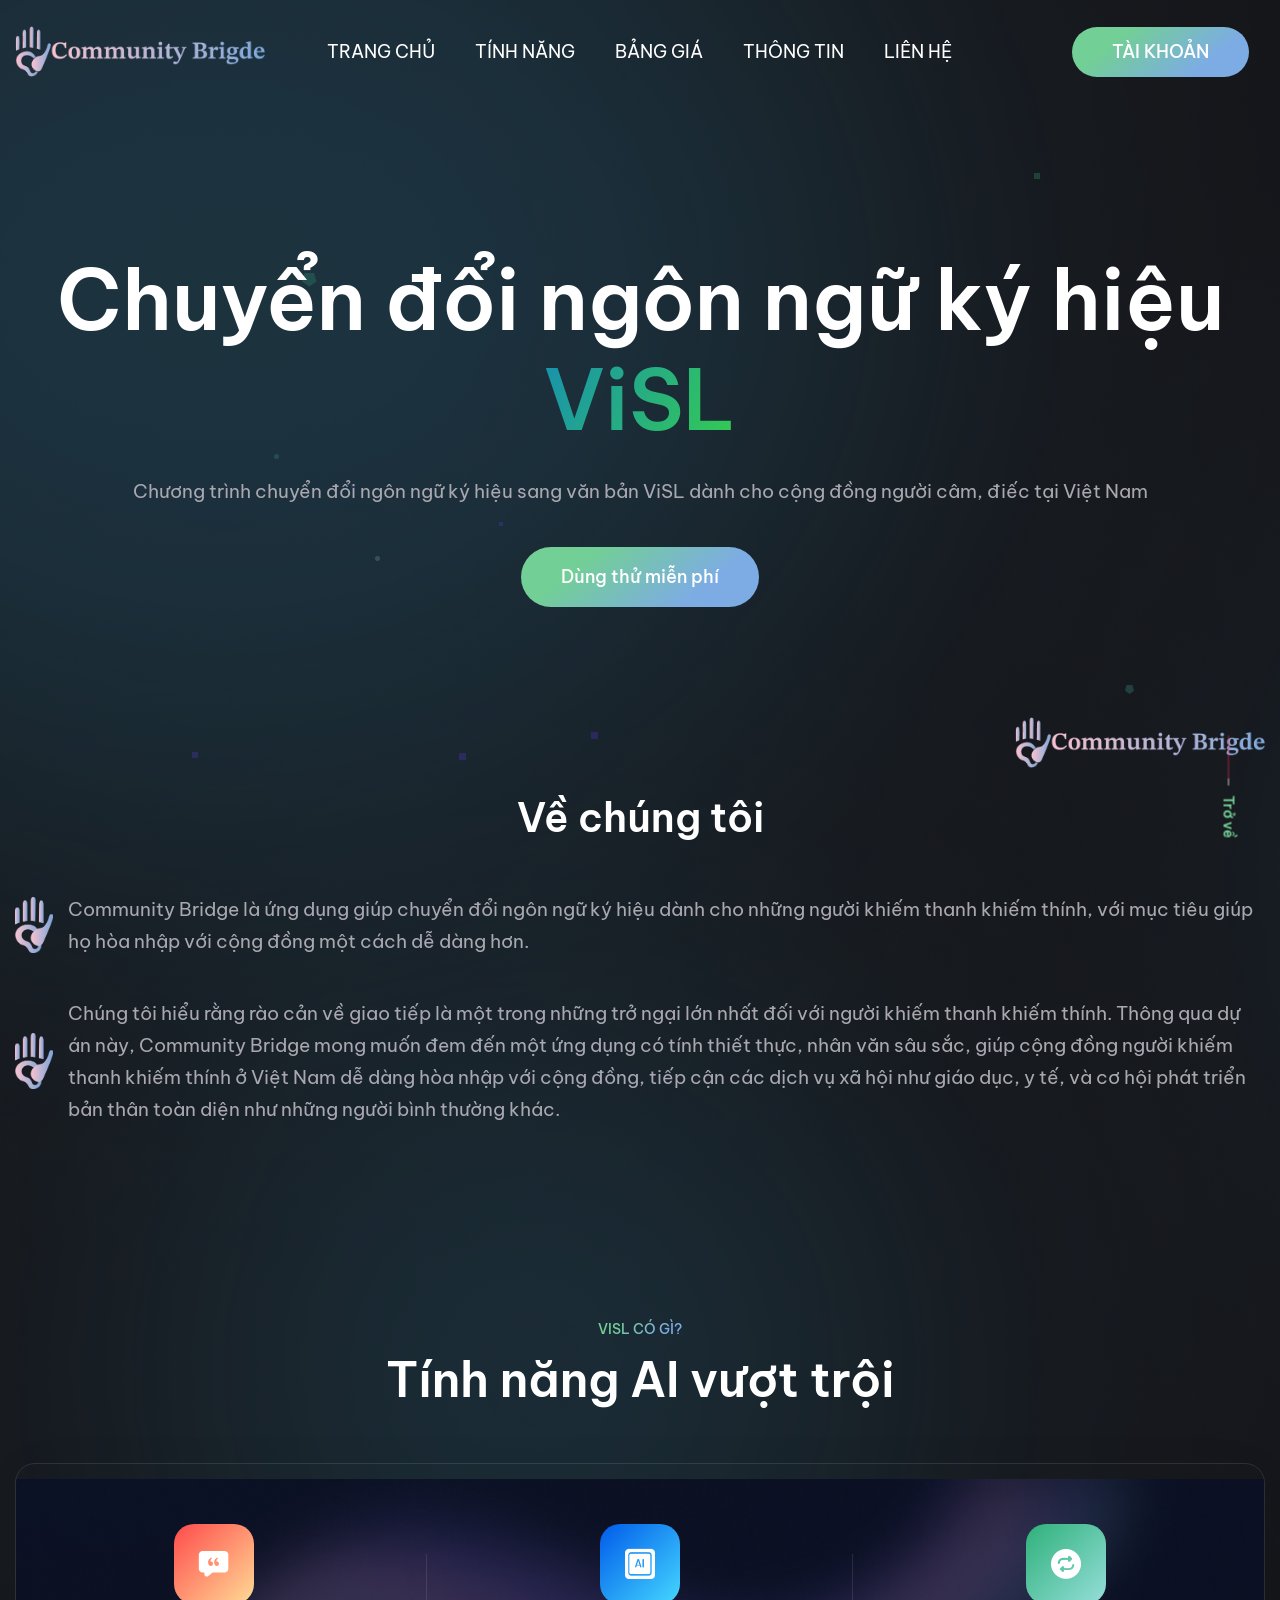
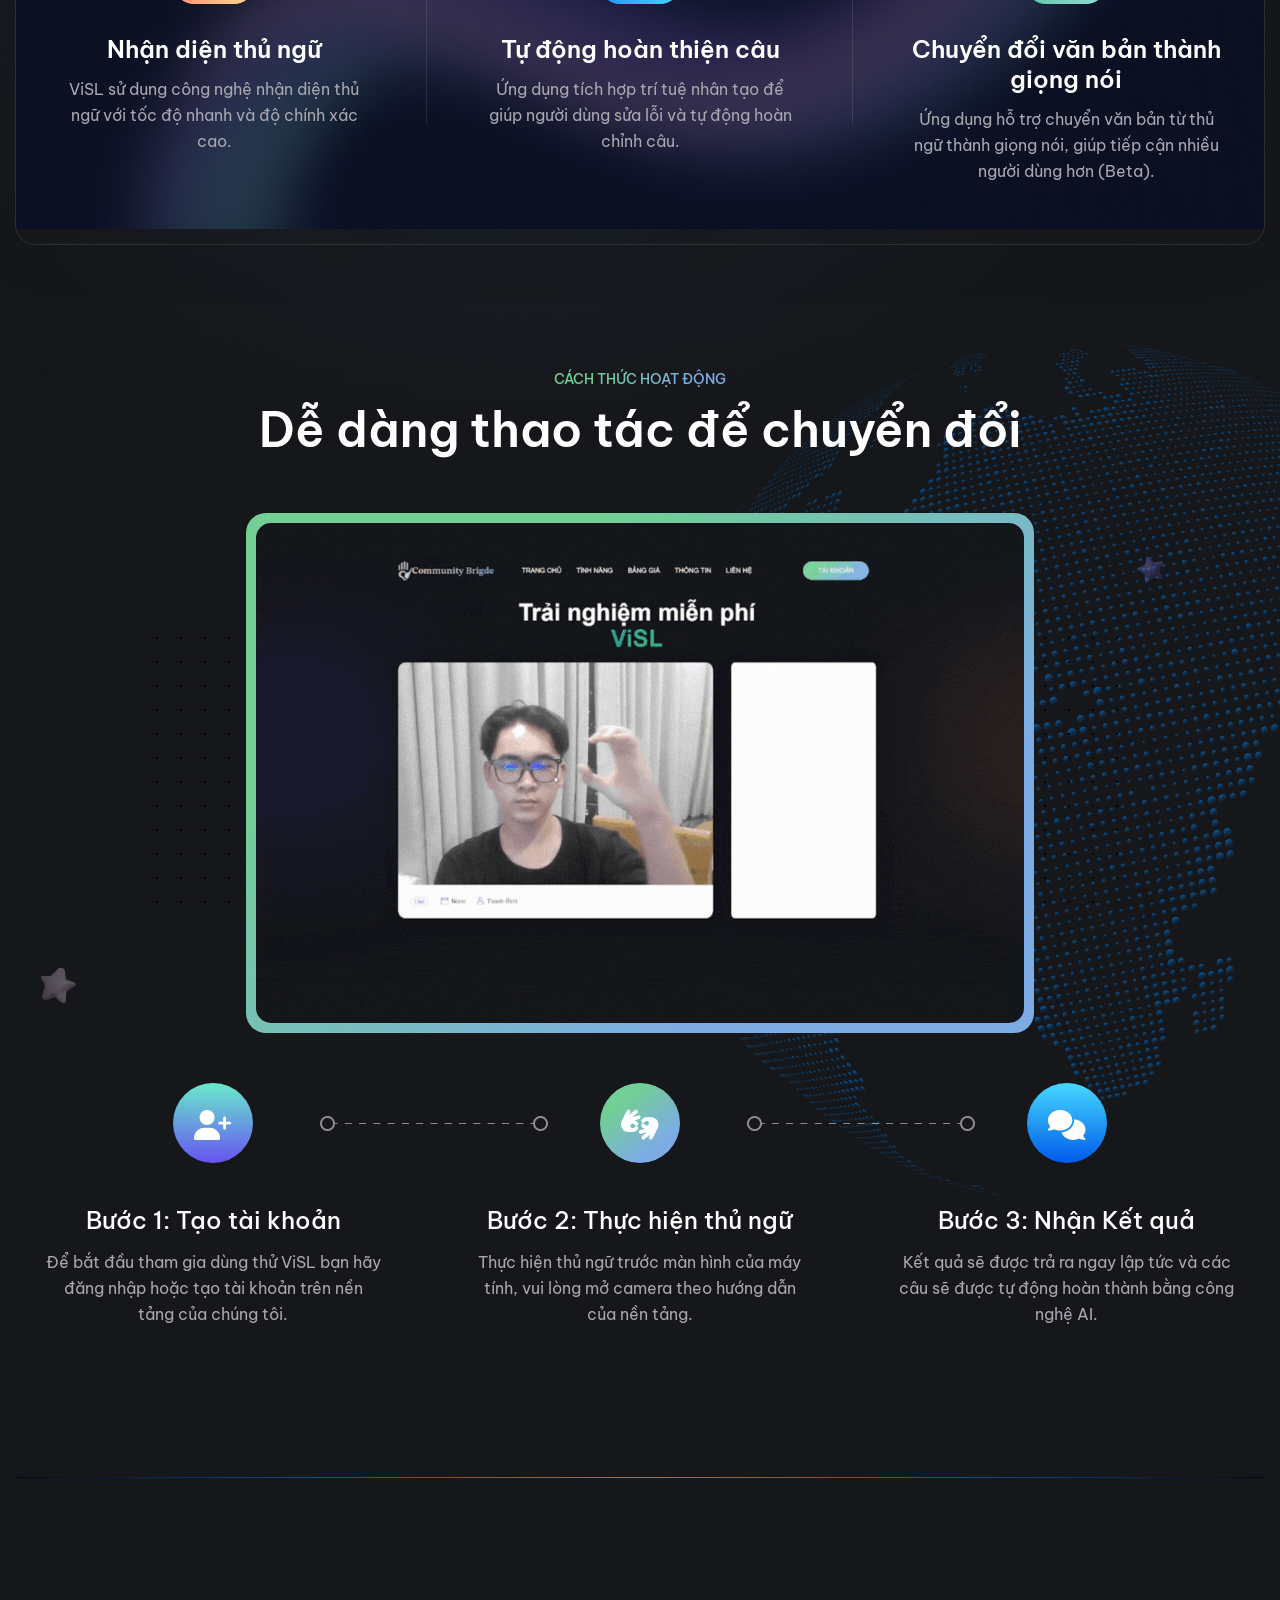
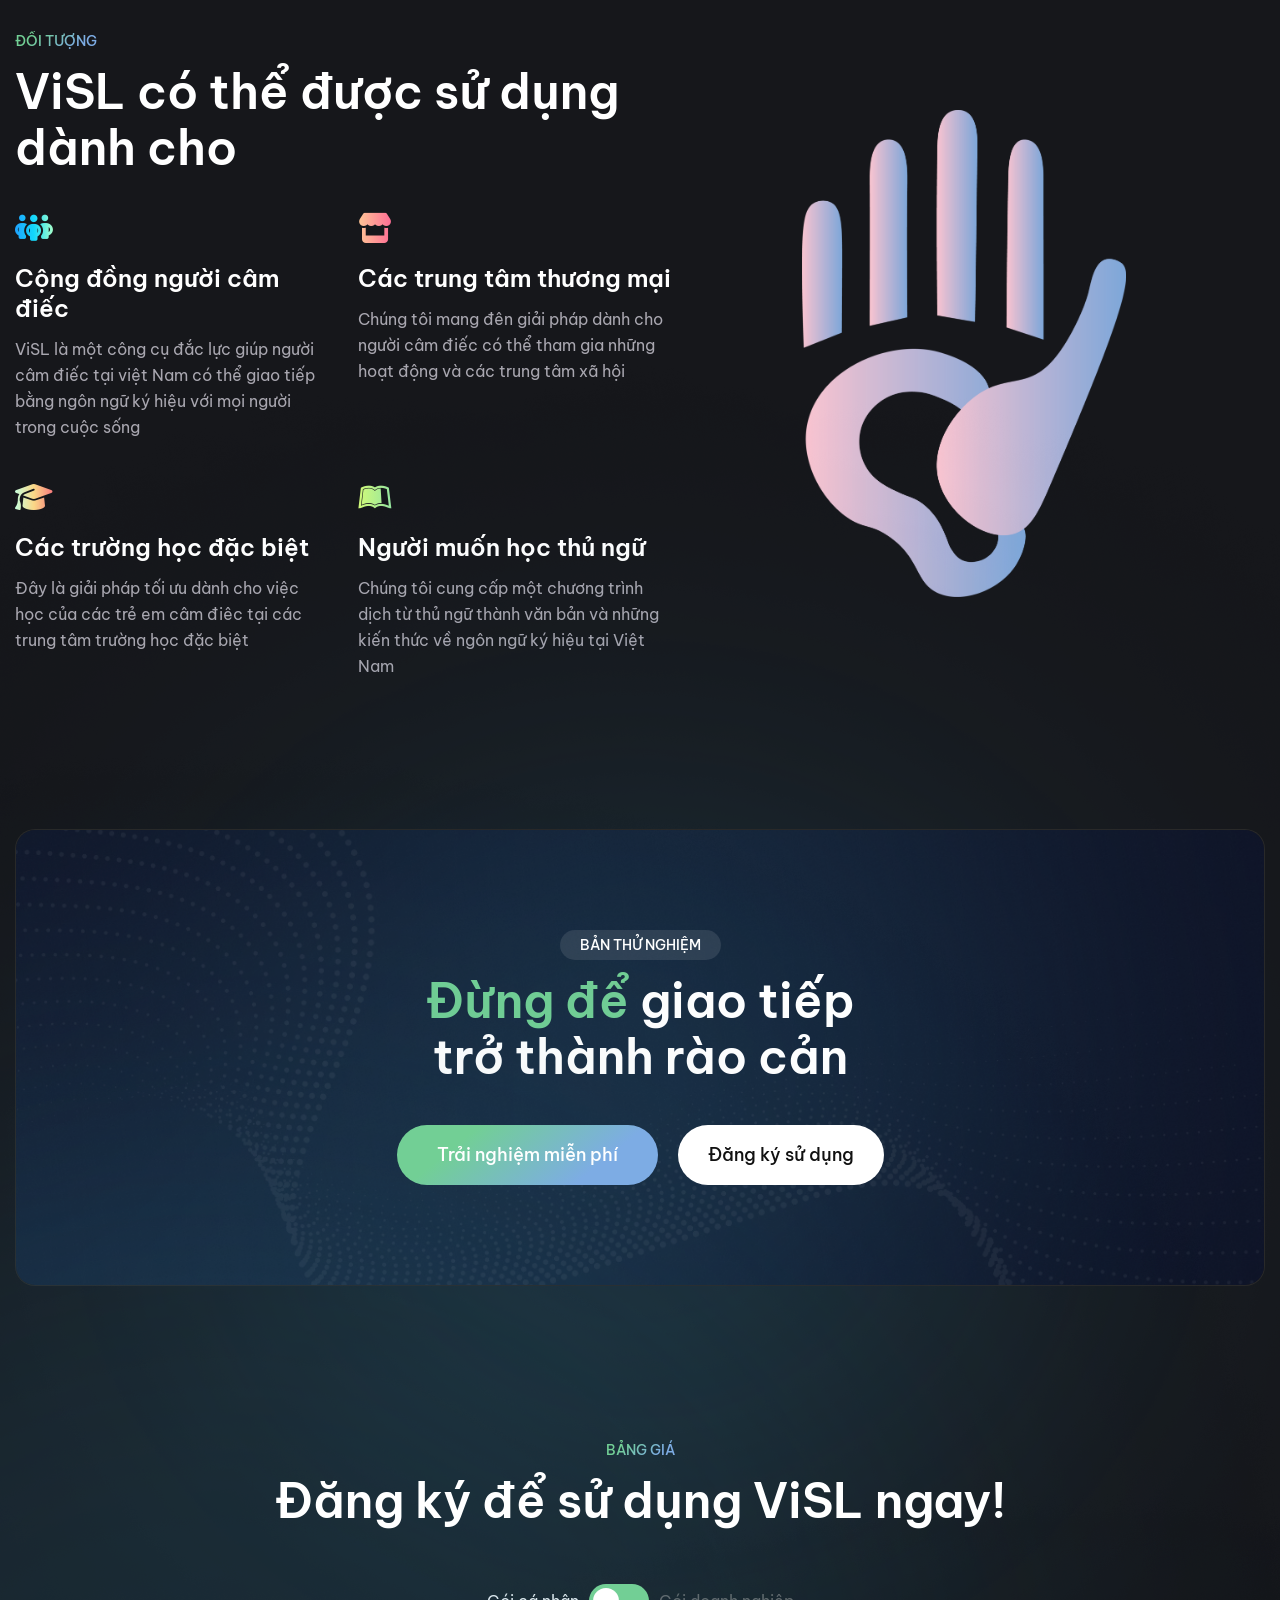
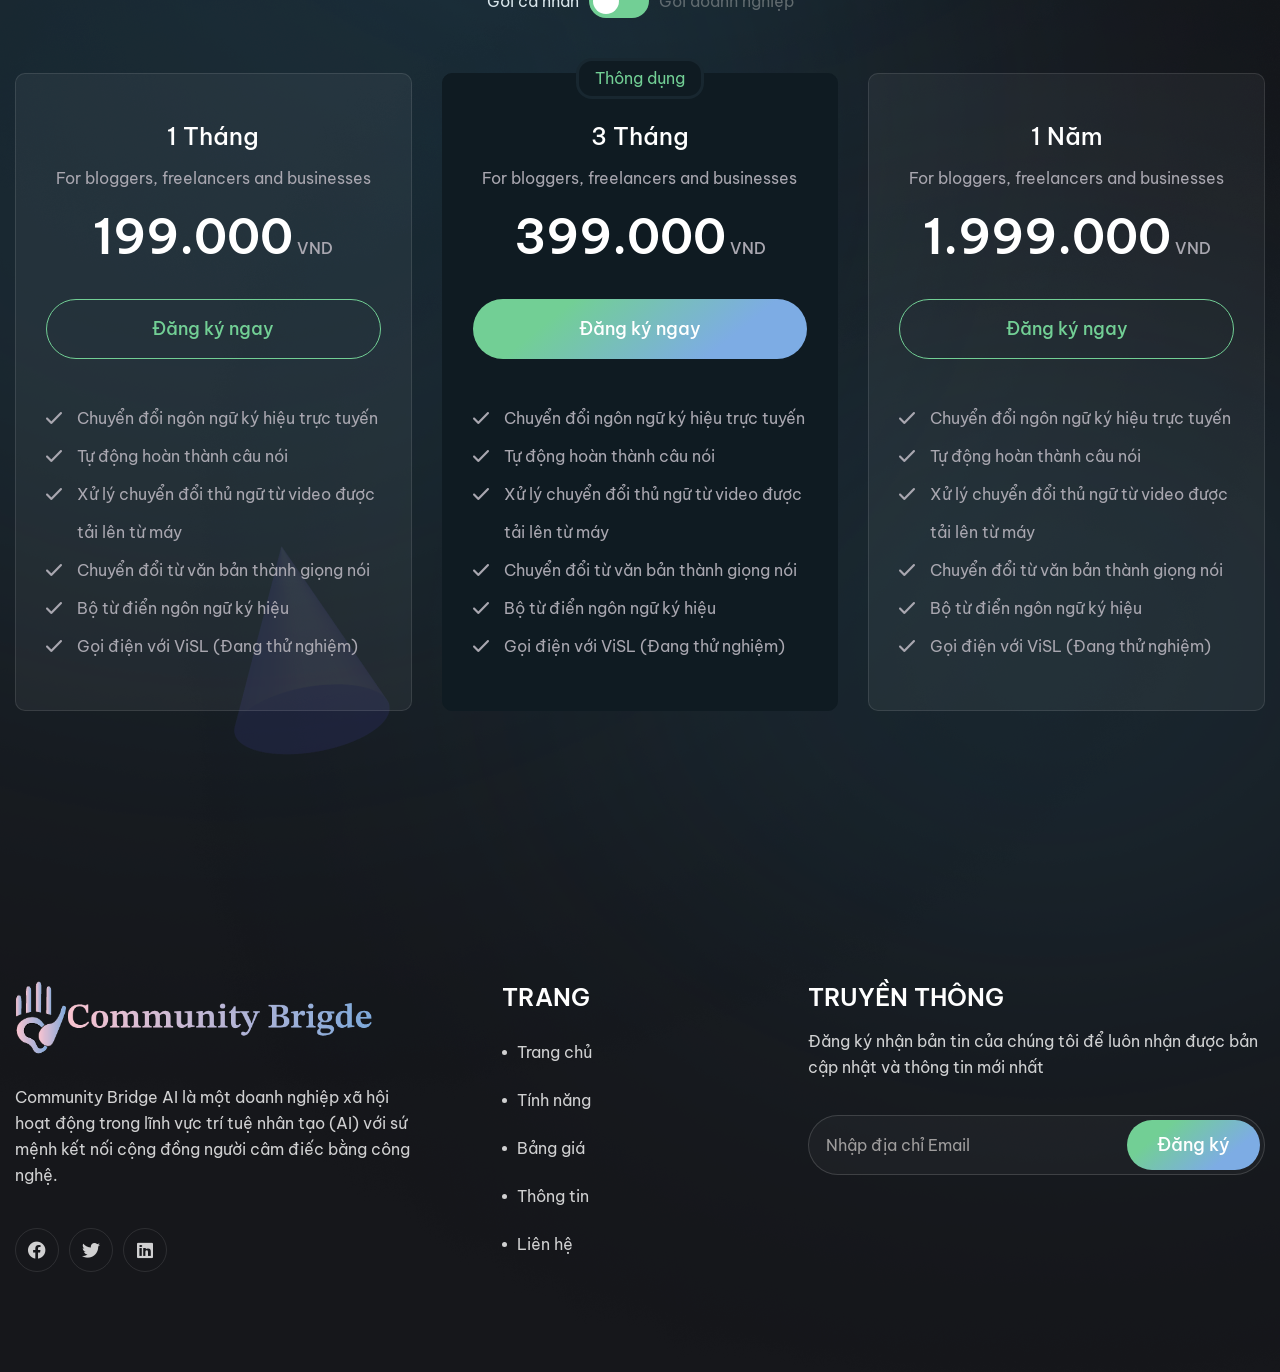
==== commit 2d78c718: "update" ====
--- a/Frontend/index.html
+++ b/Frontend/index.html
@@ -6,8 +6,13 @@
 <meta name="viewport" content="width=device-width, initial-scale=1.0, maximum-scale=1.0, user-scalable=0">
 
 
-<title>VietNam SignLanguage Translate</title>
-
+<title>Community Bridge</title>
+
+
+<meta property="og:title" content="Community Bridge">
+<meta property="og:description" content="This is thumbnail of my awesome website!">
+<meta property="og:image" content="./static/images/background/thumbnail.png">
+<meta property="og:type" content="website">
 <!-- Fav Icon -->
 <link rel="icon" href="./static/images/favicon64.png" type="image/x-icon">
 
@@ -288,7 +293,7 @@
                             <img src="./static/images/logo/logoknen.png" alt="Community Bridge Logo" style="width: 20%;">
                         </div>
                         <div class="content-company">
-                            <h2>VỀ CHÚNG TÔI</h2>
+                            <h2>Về chúng tôi</h2>
                             <p>
                                 <img src="./static/images/logo/Logoto.png" alt="Icon" > Community Bridge là ứng dụng giúp chuyển đổi ngôn ngữ ký hiệu dành cho những người khiếm thanh khiếm thính, với mục tiêu giúp họ hòa nhập với cộng đồng một cách dễ dàng hơn.
                             </p>
@@ -535,10 +540,10 @@
                         <div class="shape-2 rotate-me" style="background-image: url(./static/images/shape/shape-37.png);"></div>
                         <div class="shape-3 rotate-me" style="background-image: url(./static/images/shape/shape-38.png);"></div>
                     </div>
-                    <div class="video-inner" style="background-image: url(./static/images/resource/video-2.jpg);">
-                        <div class="video-btn">
-                            <a href="https://www.youtube.com/watch?v=nfP5N9Yc72A&amp;t=28s" class="lightbox-image video-btn" data-caption=""><i class="icon-15"></i></a>
-                        </div>    
+                    <div class="video-container">
+                        <div class="video-inner">
+                            <img src="static/images/video/giffinal.gif" alt="GIF Description" class="gif-image" />
+                        </div>
                     </div>
                 </div>
                 <div class="row clearfix">
@@ -546,7 +551,7 @@
                         <div class="working-block-two">
                             <div class="inner-box">
                                 <div class="shape" style="background-image: url(./static/images/shape/shape-13.png);"></div>
-                                <div class="icon-box"><i class="icon-10"></i></div>
+                                <div class="icon-box"><i class="fa-solid fa-user-plus"></i></div>
                                 <h3>Bước 1: Tạo tài khoản</h3>
                                 <p>Để bắt đầu tham gia dùng thử ViSL bạn hãy đăng nhập hoặc tạo tài khoản trên nền tảng của chúng tôi.</p>
                             </div>
@@ -556,7 +561,7 @@
                         <div class="working-block-two">
                             <div class="inner-box">
                                 <div class="shape" style="background-image: url(./static/images/shape/shape-13.png);"></div>
-                                <div class="icon-box"><i class="icon-11"></i></div>
+                                <div class="icon-box"><i class="fa-solid fa-hands-asl-interpreting" style="color: #ffffff;"></i></div>
                                 <h3>Bước 2: Thực hiện thủ ngữ</h3>
                                 <p>Thực hiện thủ ngữ trước màn hình của máy tính, vui lòng mở camera theo hướng dẫn của nền tảng.</p>
                             </div>
@@ -565,7 +570,7 @@
                     <div class="col-lg-4 col-md-6 col-sm-12 working-block">
                         <div class="working-block-two">
                             <div class="inner-box">
-                                <div class="icon-box"><i class="icon-12"></i></div>
+                                <div class="icon-box"><i class="fa-solid fa-comments"></i></div>
                                 <h3>Bước 3: Nhận Kết quả</h3>
                                 <p>Kết quả sẽ được trả ra ngay lập tức và các câu sẽ được tự động hoàn thành bằng công nghệ AI.</p>
                             </div>
@@ -971,7 +976,7 @@
                                 <figure class="footer-logo"><a href="index.html"><img src="./static/images/logo/logoknen.png" alt="" style="max-width: 90%;"></a></figure>
                                 <p>Community Bridge AI là một doanh nghiệp xã hội hoạt động trong lĩnh vực trí tuệ nhân tạo (AI) với sứ mệnh kết nối cộng đồng người câm điếc bằng công nghệ.</p>
                                 <ul class="social-links clearfix">
-                                    <li><a href="index.html"><i class="fa-brands fa-facebook"></i></a></li>
+                                    <li><a href="https://www.facebook.com/profile.php?id=61566525396829" target="_blank"><i class="fa-brands fa-facebook"></i></a></li>
                                     <li><a href="index.html"><i class="fa-brands fa-twitter"></i></a></li>
                                     <li><a href="index.html"><i class="fa-brands fa-linkedin"></i></a></li>
                                     <!-- <li><a href="index.html"><i class="fa-brands fa-dribbble"></i></a></li> -->
--- a/Frontend/static/css/style.css
+++ b/Frontend/static/css/style.css
@@ -433,6 +433,7 @@
   top: 0px;
   transform: scale(0,0);
   z-index: -1;
+  border-radius: 55px;
   transition: all 500ms ease;
 }
 
@@ -2820,7 +2821,7 @@
 }
 
 input:checked + .slider {
-  background-color: #73c052;
+  background-color: #73cf95;
 }
 
 input:checked + .slider:before {
@@ -2921,10 +2922,22 @@
   margin-right: 15px;
 }
 
-
-
-
-
-
-
-
+.video-container {
+  display: flex;
+  justify-content: center; 
+  align-items: center; 
+}
+
+.gif-image {
+  display: block;
+  border-radius: 15px; 
+  max-width: 100%;
+  height: auto;
+  background-clip: padding-box;
+}
+
+
+
+
+
+
--- a/Frontend/static/css/module-css/working.css
+++ b/Frontend/static/css/module-css/working.css
@@ -276,15 +276,9 @@
 .working-style-three .video-inner{
   position: relative;
   display: block;
-  padding: 185px 0px;
-  width: 100%;
+  padding: 10px;
   border-radius: 20px;
-  max-width: 850px;
-  margin: 0 auto;
-  overflow: hidden;
-  background-size: cover;
-  background-repeat: no-repeat;
-  background-position: center;
+  background: linear-gradient(141deg, #72cf95 25%, #7dace4 75%);
 }
 
 .working-style-three .video-inner .video-btn a{
@@ -380,7 +374,7 @@
 }
 
 .working-style-three .working-block:nth-child(2) .working-block-two .inner-box .icon-box{
-  background: linear-gradient(#FBC2EB, #A18CD1);
+  background: linear-gradient(141deg, #72cf95 25%, #7dace4 75%);
 }
 
 .working-style-three .working-block:nth-child(3) .working-block-two .inner-box .icon-box{
